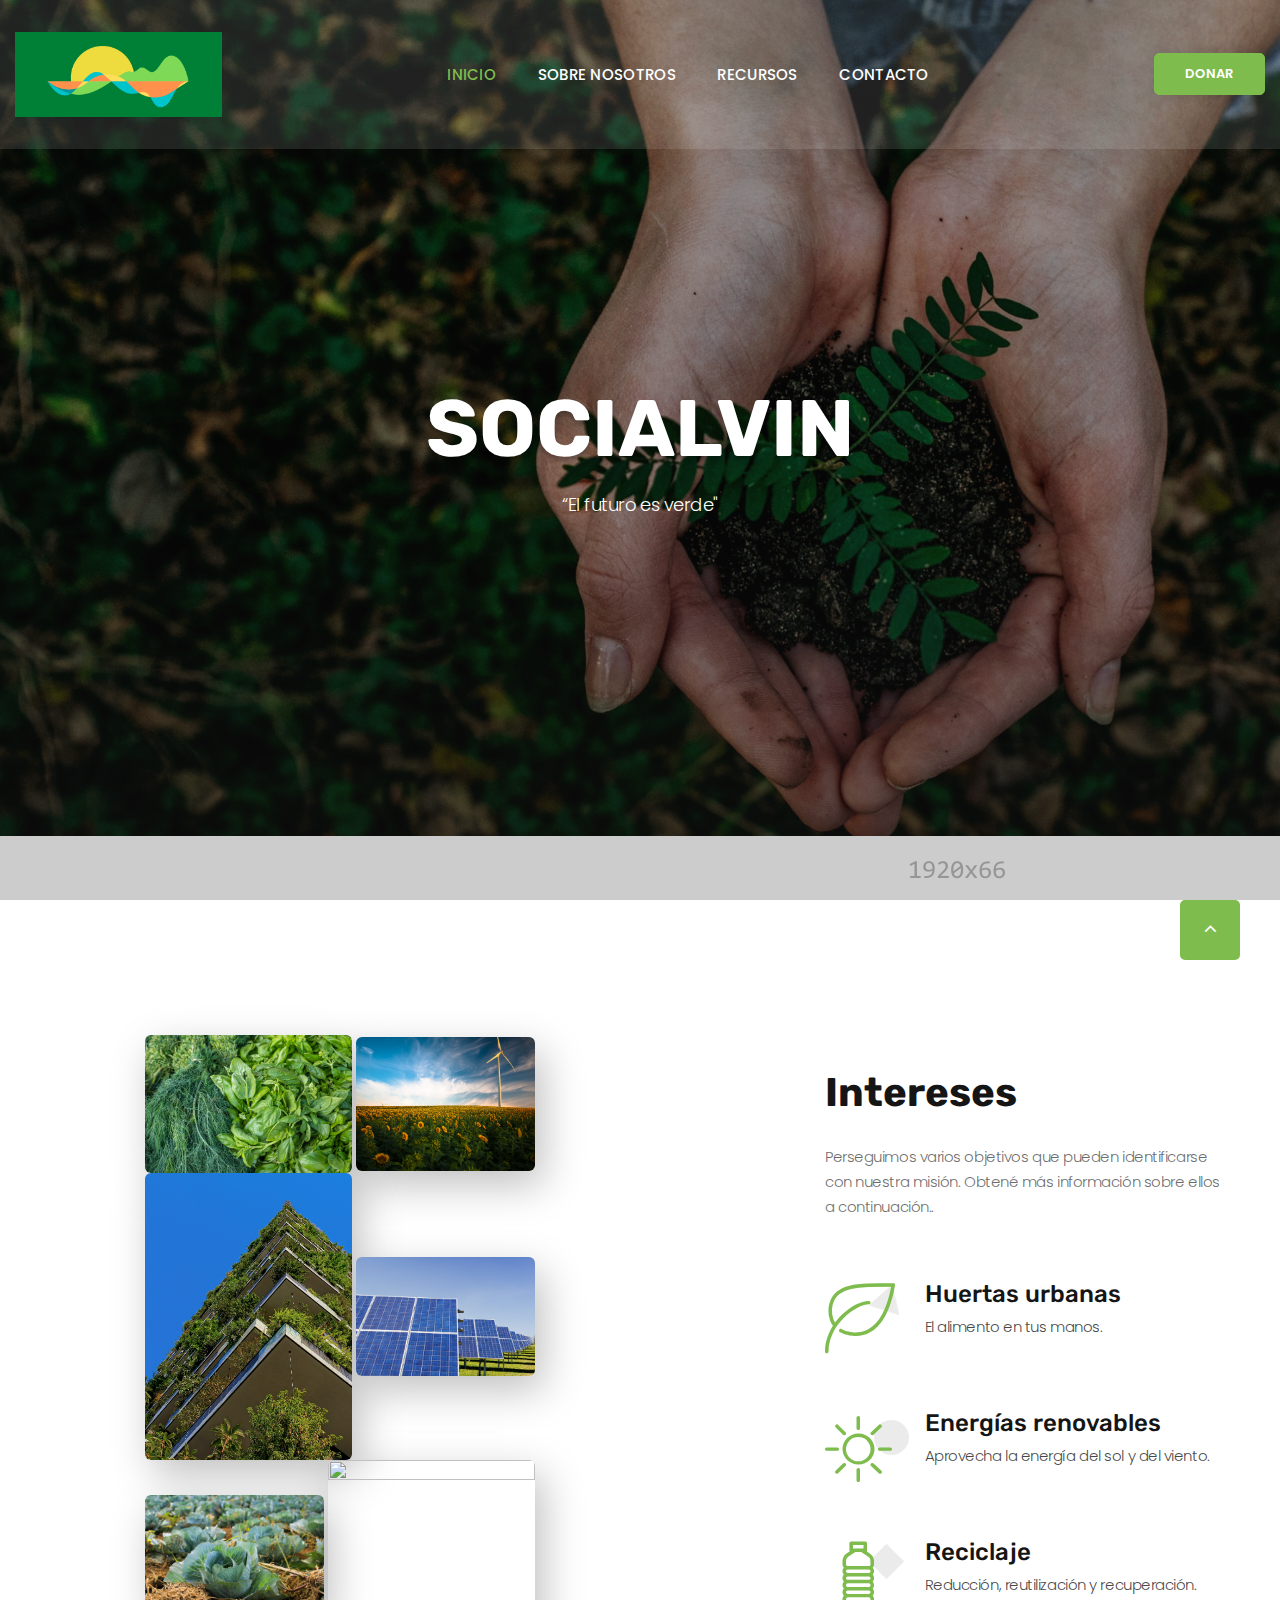
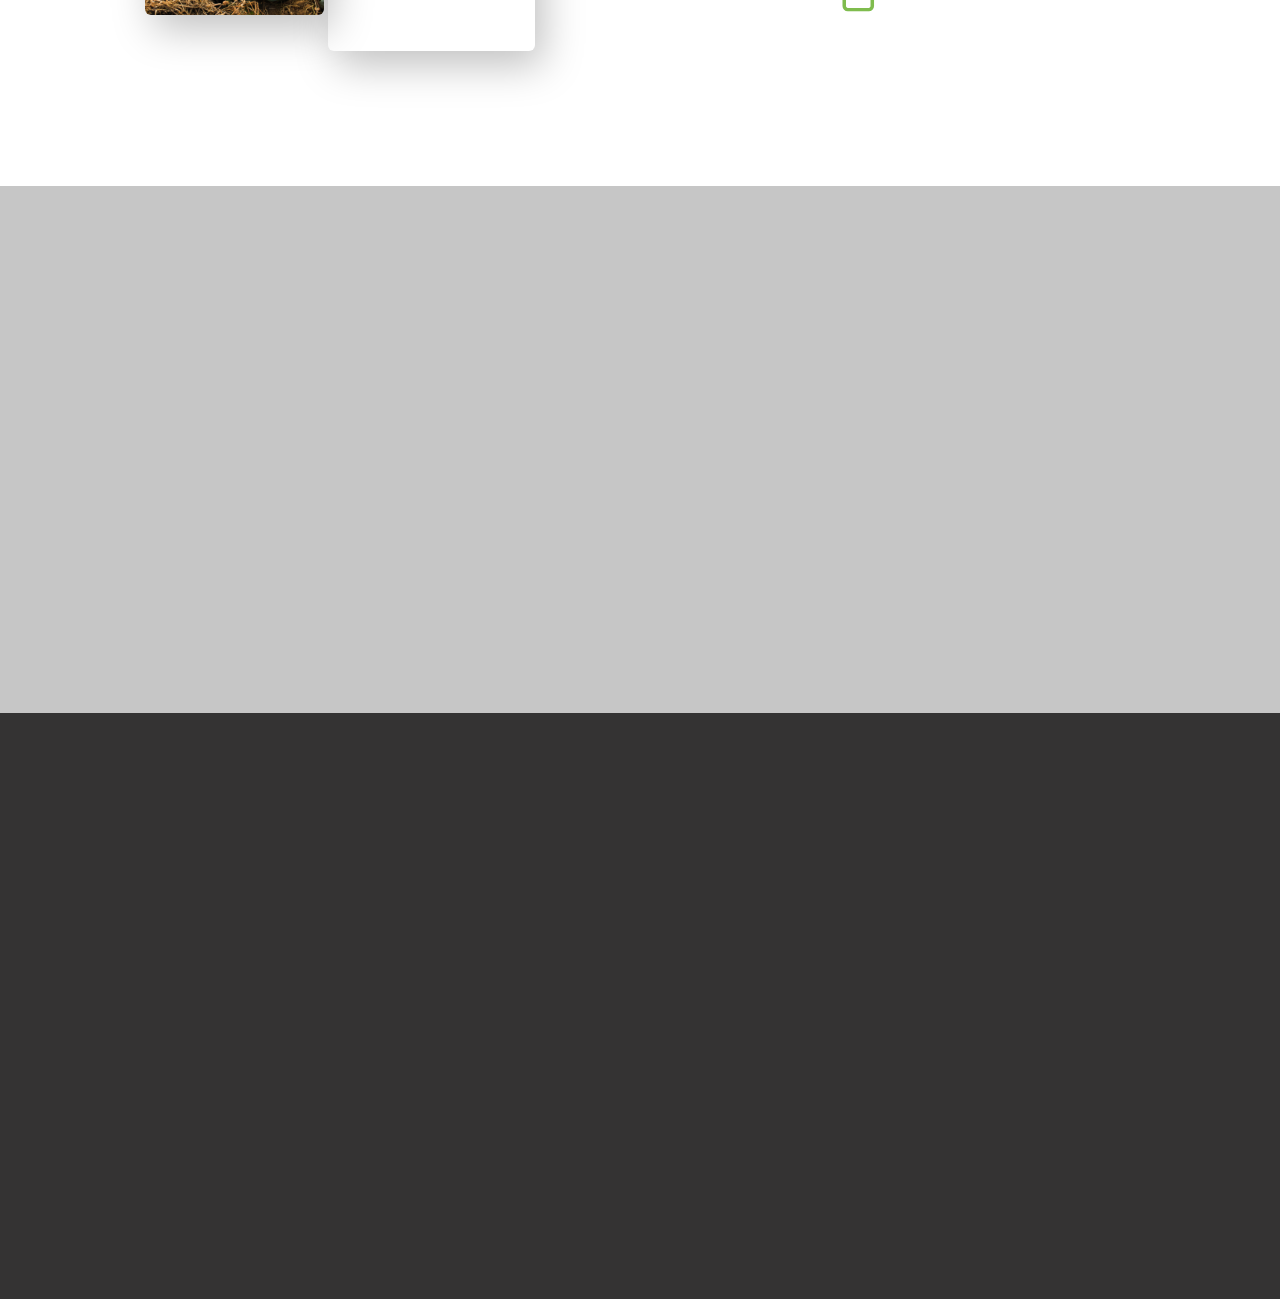
==== index.html @ 31d78246 "Add files via upload" ====
<!DOCTYPE html>
<html class="wide wow-animation" lang="en">
  <head>
    <title>SOCIALVIN</title>
    <meta charset="utf-8">
    <meta name="viewport" content="width=device-width, height=device-height, initial-scale=1.0">
    <meta http-equiv="X-UA-Compatible" content="IE=edge">
    <link rel="icon" href="images/favicon.png" type="image/x-icon">
    <link rel="stylesheet" type="text/css" href="//fonts.googleapis.com/css?family=Poppins:300,300i,400,500,600,700,800,900,900i%7CRoboto:400%7CRubik:100,400,700">
    <link rel="stylesheet" href="css/bootstrap.css">
    <link rel="stylesheet" href="css/fonts.css">
    <link rel="stylesheet" href="css/style.css">
    <style>.ie-panel{display: none;background: #212121;padding: 10px 0;box-shadow: 3px 3px 5px 0 rgba(0,0,0,.3);clear: both;text-align:center;position: relative;z-index: 1;} html.ie-10 .ie-panel, html.lt-ie-10 .ie-panel {display: block;}</style>
  </head>
  <body>
    <div class="ie-panel"><a href="http://windows.microsoft.com/en-US/internet-explorer/"><img src="images/ie8-panel/warning_bar_0000_us.jpg" height="42" width="820" alt="You are using an outdated browser. For a faster, safer browsing experience, upgrade for free today."></a></div>
    <div class="preloader">
      <div class="preloader-body">
        <div class="cssload-container">
          <div class="cssload-speeding-wheel"></div>
        </div>
        <p>Cargando...</p>
      </div>
    </div>
    <div class="page">
      <!--<a class="section section-banner d-none d-xl-flex" href="https://www.templatemonster.com/website-templates/monstroid2.html" style="background-image: url(images/banner/background-04-1920x60.jpg); background-image: -webkit-image-set( url(images/banner/background-04-1920x60.jpg) 1x, url(images/banner/background-04-3840x120.jpg) 2x )" target="_blank"><img src="images/banner/foreground-04-1600x60.png" srcset="images/banner/foreground-04-1600x60.png 1x, images/banner/foreground-04-3200x120.png 2x" alt="" width="1600" height="310"></a>-->
      
       <!-- Page Header-->
      <header class="section page-header">
        <!-- RD Navbar-->
        <div class="rd-navbar-wrap">
          <nav class="rd-navbar rd-navbar-classic" data-layout="rd-navbar-fixed" data-sm-layout="rd-navbar-fixed" data-md-layout="rd-navbar-fixed" data-md-device-layout="rd-navbar-fixed" data-lg-layout="rd-navbar-static" data-lg-device-layout="rd-navbar-static" data-xl-layout="rd-navbar-static" data-xl-device-layout="rd-navbar-static" data-xxl-layout="rd-navbar-static" data-xxl-device-layout="rd-navbar-static" data-lg-stick-up-offset="46px" data-xl-stick-up-offset="46px" data-xxl-stick-up-offset="46px" data-lg-stick-up="true" data-xl-stick-up="true" data-xxl-stick-up="true">
            <div class="rd-navbar-main-outer">
              <div class="rd-navbar-main">
                <!-- RD Navbar Panel-->
                <div class="rd-navbar-panel">
                  <!-- RD Navbar Toggle-->
                  <button class="rd-navbar-toggle" data-rd-navbar-toggle=".rd-navbar-nav-wrap"><span></span></button>
                  <!-- RD Navbar Brand-->
                  <div class="rd-navbar-brand"><a href="index.html"><img class="brand-logo-light" src="images/LOGO.png" alt="" width="207" height="51"/></a></div>
                </div>
                <div class="rd-navbar-main-element">
                  <div class="rd-navbar-nav-wrap">
                    <!-- RD Navbar Nav-->
                    <ul class="rd-navbar-nav">
                      <li class="rd-nav-item active"><a class="rd-nav-link" href="index.html">Inicio</a>
                      </li>
                      <li class="rd-nav-item"><a class="rd-nav-link" href="about-us.html">Sobre Nosotros</a>
                      </li>
                      <li class="rd-nav-item"><a class="rd-nav-link" href="#">Recursos</a>
                      </li>
                      <li class="rd-nav-item"><a class="rd-nav-link" href="contacts.html">Contacto</a>
                      </li>
                    </ul><a class="button button-primary button-sm" href="#">Donar</a>
                  </div>
                </div><a class="button button-primary button-sm" href="#">Donar</a>
              </div>
            </div>
          </nav>
        </div>
      </header>
      <!-- Swiper-->
      <section class="section section-lg section-main-bunner section-main-bunner-filter">
        <div class="main-bunner-img" style="background-image: url(images/noah-buscher-x8ZStukS2PM-unsplash.jpg); background-size: cover;"></div>
        <div class="main-bunner-inner">
          <div class="container">
            <div class="row row-50 justify-content-lg-center align-items-lg-center">
              <div class="col-lg-12">
                <div class="bunner-content-modern text-center">
                  <h1 class="main-bunner-title">SOCIALVIN</h1>
                  <p>“El futuro es verde"</p>
                </div>
              </div>
            </div>
          </div>
        </div>
      </section>
      <section class="section section-xl">
        <div class="container">
          <div class="row row-50 justify-content-lg-between align-items-lg-center">
            <div class="col-lg-6">
              <div class="box-img-animate">
                <div class="box-img-animate-item" data-parallax-scroll="{&quot;y&quot;: 0, &quot;x&quot;: 140,  &quot;smoothness&quot;: 50 }"><img src="images/alexander-schimmeck-8M-gbvD87n8-unsplash.jpg" alt="" width="207" height="191"></div>
                <div class="box-img-animate-item" data-parallax-scroll="{&quot;y&quot;: 150, &quot;x&quot;: 0,  &quot;smoothness&quot;: 50 }"><img src="images/gustavo-quepon-pF_2lrjWiJE-unsplash.jpg" width="179" height="126" alt=""></div>
                <div class="box-img-animate-item" data-parallax-scroll="{&quot;y&quot;:70, &quot;x&quot;: -250,  &quot;smoothness&quot;: 50 }"><img src="images/ricardo-gomez-angel-WsEAiVwGrwo-unsplash.jpg" width="207" height="191" alt=""></div>
                <div class="box-img-animate-item" data-parallax-scroll="{&quot;y&quot;:20, &quot;x&quot;: 20,  &quot;smoothness&quot;: 50 }"><img src="images/zbynek-burival-V4ZYJZJ3W4M-unsplash.jpg" width="179" height="126" alt=""></div>
                <div class="box-img-animate-item" data-parallax-scroll="{&quot;y&quot;:60, &quot;x&quot;: 70,  &quot;smoothness&quot;: 50 }"><img src="images/arnaldo-aldana-HfH5yd70ox8-unsplash.jpg" width="179" height="126" alt=""></div>
                <div class="box-img-animate-item" data-parallax-scroll="{&quot;y&quot;:0, &quot;x&quot;: 140,  &quot;smoothness&quot;: 50 }"><img src="images/nick-fewings-ywVgG0lDbOk-unsplash.jpg" width="207" height="191" alt=""></div>
              </div>
            </div>
            <div class="col-lg-6 col-xl-5">
              <div class="innset-xl-left-70">
                <h3>Intereses</h3>
                <p class="text-opacity-80">Perseguimos varios objetivos que pueden identificarse con nuestra misión. Obtené más información sobre ellos a continuación..</p>
                <div class="row row-50">
                  <div class="col-md-6 col-lg-12">
                    <div class="box-icon-modern">
                      <div class="box-icon-inner decorate-triangle"><span class="icon-xl linearicons-leaf icon-primary"></span></div>
                      <div class="box-icon-caption">
                        <h4><a href="huerta.html" target="_blank">Huertas urbanas</a></h4>
                        <p>El alimento en tus manos.</p>
                      </div>
                    </div>
                  </div>
                  <div class="col-md-6 col-lg-12">
                    <div class="box-icon-modern">
                      <div class="box-icon-inner decorate-circle"><span class="icon-xl linearicons-sun icon-primary"></span></div>
                      <div class="box-icon-caption">
                        <h4><a href="#">Energías renovables</a></h4>
                        <p>Aprovecha la energía del sol y del viento.</p>
                      </div>
                    </div>
                  </div>
                  <div class="col-md-6 col-lg-12">
                    <div class="box-icon-modern">
                      <div class="box-icon-inner decorate-rectangle"><span class="icon-xl linearicons-bottle icon-primary"></span></div>
                      <div class="box-icon-caption">
                        <h4><a href="#">Reciclaje</a></h4>
                        <p>Reducción, reutilización y recuperación.</p>
                      </div>
                    </div>
                  </div>
                </div>
              </div>
            </div>
          </div>
        </div>
      </section>
    
      <section class="parallax-container bg-gray-600" style="background-color: #F48B29;">
        <div class="parallax-content section-xxl text-center">
          <div class="container">
            <div class="row justify-content-md-center">
              <div class="col-md-9 col-lg-8 col-xl-8 wow-outer">
                <div class="innset-xl-right-30 innset-xl-left-30">
                  <div class="wow slideInDown">
                    <h3>Subscribite para estar informado.</h3>
                    <form class="rd-form rd-mailform rd-form-inline" data-form-output="form-output-global" data-form-type="subscribe" method="post" action="bat/rd-mailform.php">
                      <div class="form-wrap">
                        <input class="form-input" id="subscribe-form-email" type="email" name="email" data-constraints="@Email @Required">
                        <label class="form-label" for="subscribe-form-email">Tu E-mail</label>
                      </div>
                      <div class="form-button">
                        <button class="button button-primary button-lg" type="submit">Subscribite</button>
                      </div>
                    </form>
                  </div>
                </div>
              </div>
            </div>
          </div>
        </div>
      </section>
      <!--<a class="section section-banner" href="https://www.templatemonster.com/website-templates/monstroid2.html" style="background-image: url(images/banner/background-03-1920x310.jpg); background-image: -webkit-image-set( url(images/banner/background-03-1920x310.jpg) 1x, url(images/banner/background-03-3840x620.jpg) 2x )" target="_blank"><img src="images/banner/foreground-03-1600x310.png" srcset="images/banner/foreground-03-1600x310.png 1x, images/banner/foreground-03-3200x620.png 2x" alt="" width="1600" height="310"></a>-->
      
      <!-- Page Footer-->
      <footer class="section footer-minimal context-dark">
        <div class="container wow-outer">
          <div class="wow fadeIn">
            <div class="row row-50 row-lg-60">
              <div class="col-12"><a href="index.html"><img src="images/LOGO.png" alt="" width="207" height="51"/></a></div>
              <div class="col-12">
                <ul class="footer-minimal-nav">
                  <li><a href="about-us.html">Sobre Nosotros</a></li>
                  <li><a href="#">Causas</a></li>
                  <li><a href="#">Galeria</a></li>
                  <li><a href="#">Equipo</a></li>
                  <li><a href="contacts.html">Contacto</a></li>
                </ul>
              </div>
              <div class="col-12">
                <ul class="social-list">
                  <li><a class="icon icon-sm icon-circle icon-circle-md icon-bg-white fa-facebook" href="#"></a></li>
                  <li><a class="icon icon-sm icon-circle icon-circle-md icon-bg-white fa-instagram" href="#"></a></li>
                  <li><a class="icon icon-sm icon-circle icon-circle-md icon-bg-white fa-twitter" href="#"></a></li>
                  <li><a class="icon icon-sm icon-circle icon-circle-md icon-bg-white fa-youtube-play" href="#"></a></li>
                  <li><a class="icon icon-sm icon-circle icon-circle-md icon-bg-white fa-pinterest-p" href="#"></a></li>
                </ul>
              </div>
            </div>
            <p class="rights"><span>&copy;&nbsp;</span><span class="copyright-year"></span><span>&nbsp;</span><span>SOCIALVIN</span><span>.&nbsp;</span><span>Todos los Derechos Reservados.</span></p>
          </div>
        </div>
      </footer>
    </div>
    <div class="snackbars" id="form-output-global"></div>
    <script src="js/core.min.js"></script>
    <script src="js/script.js"></script>
    <!-- coded by ragnar-->
  </body>
</html>
---- css/fonts.css ----
/*
* Fonts
*//*
* Font Awesome Icons 4.7.0
*/@font-face {	font-family: 'FontAwesome';	src: url("../fonts/fontawesome-webfont.eot?v=4.7.0");	src: url("../fonts/fontawesome-webfont.eot?#iefix&v=4.7.0") format("embedded-opentype"), url("../fonts/fontawesome-webfont.woff2?v=4.7.0") format("woff2"), url("../fonts/fontawesome-webfont.woff?v=4.7.0") format("woff"), url("../fonts/fontawesome-webfont.ttf?v=4.7.0") format("truetype"), url("../fonts/fontawesome-webfont.svg?v=4.7.0#fontawesomeregular") format("svg");	font-weight: normal;	font-style: normal;}.fa {	display: inline-block;	font-family: 'FontAwesome';	font-size: inherit;	text-rendering: auto;	-webkit-font-smoothing: antialiased;	-moz-osx-font-smoothing: grayscale;}[class*='fa-']:before {	font-weight: 400;	font-family: 'FontAwesome';}/* makes the font 33% larger relative to the icon container */.fa-lg {	font-size: 1.33333333em;	line-height: 0.75em;	vertical-align: -15%;}.fa-2x {	font-size: 2em;}.fa-3x {	font-size: 3em;}.fa-4x {	font-size: 4em;}.fa-5x {	font-size: 5em;}.fa-fw {	width: 1.28571429em;	text-align: center;}.fa-ul {	padding-left: 0;	margin-left: 2.14285714em;	list-style-type: none;}.fa-ul > li {	position: relative;}.fa-li {	position: absolute;	left: -2.14285714em;	width: 2.14285714em;	top: 0.14285714em;	text-align: center;}.fa-li.fa-lg {	left: -1.85714286em;}.fa-border {	padding: .2em .25em .15em;	border: solid 0.08em #eeeeee;	border-radius: .1em;}.fa-pull-left {	float: left;}.fa-pull-right {	float: right;}.fa.fa-pull-left {	margin-right: .3em;}.fa.fa-pull-right {	margin-left: .3em;}/* Deprecated as of 4.4.0 */.pull-right {	float: right;}.pull-left {	float: left;}.fa.pull-left {	margin-right: .3em;}.fa.pull-right {	margin-left: .3em;}.fa-spin {	-webkit-animation: fa-spin 2s infinite linear;	animation: fa-spin 2s infinite linear;}.fa-pulse {	-webkit-animation: fa-spin 1s infinite steps(8);	animation: fa-spin 1s infinite steps(8);}@-webkit-keyframes fa-spin {	0% {		-webkit-transform: rotate(0deg);		transform: rotate(0deg);	}	100% {		-webkit-transform: rotate(359deg);		transform: rotate(359deg);	}}@keyframes fa-spin {	0% {		-webkit-transform: rotate(0deg);		transform: rotate(0deg);	}	100% {		-webkit-transform: rotate(359deg);		transform: rotate(359deg);	}}.fa-rotate-90 {	-ms-filter: "progid:DXImageTransform.Microsoft.BasicImage(rotation=1)";	-webkit-transform: rotate(90deg);	-ms-transform: rotate(90deg);	transform: rotate(90deg);}.fa-rotate-180 {	-ms-filter: "progid:DXImageTransform.Microsoft.BasicImage(rotation=2)";	-webkit-transform: rotate(180deg);	-ms-transform: rotate(180deg);	transform: rotate(180deg);}.fa-rotate-270 {	-ms-filter: "progid:DXImageTransform.Microsoft.BasicImage(rotation=3)";	-webkit-transform: rotate(270deg);	-ms-transform: rotate(270deg);	transform: rotate(270deg);}.fa-flip-horizontal {	-ms-filter: "progid:DXImageTransform.Microsoft.BasicImage(rotation=0, mirror=1)";	-webkit-transform: scale(-1, 1);	-ms-transform: scale(-1, 1);	transform: scale(-1, 1);}.fa-flip-vertical {	-ms-filter: "progid:DXImageTransform.Microsoft.BasicImage(rotation=2, mirror=1)";	-webkit-transform: scale(1, -1);	-ms-transform: scale(1, -1);	transform: scale(1, -1);}:root .fa-rotate-90,:root .fa-rotate-180,:root .fa-rotate-270,:root .fa-flip-horizontal,:root .fa-flip-vertical {	filter: none;}.fa-stack {	position: relative;	display: inline-block;	width: 2em;	height: 2em;	line-height: 2em;	vertical-align: middle;}.fa-stack-1x,.fa-stack-2x {	position: absolute;	left: 0;	width: 100%;	text-align: center;}.fa-stack-1x {	line-height: inherit;}.fa-stack-2x {	font-size: 2em;}.fa-inverse {	color: #ffffff;}/* Font Awesome uses the Unicode Private Use Area (PUA) to ensure screen
   readers do not read off random characters that represent icons */.fa-glass:before {	content: "\f000";}.fa-music:before {	content: "\f001";}.fa-search:before {	content: "\f002";}.fa-envelope-o:before {	content: "\f003";}.fa-heart:before {	content: "\f004";}.fa-star:before {	content: "\f005";}.fa-star-o:before {	content: "\f006";}.fa-user:before {	content: "\f007";}.fa-film:before {	content: "\f008";}.fa-th-large:before {	content: "\f009";}.fa-th:before {	content: "\f00a";}.fa-th-list:before {	content: "\f00b";}.fa-check:before {	content: "\f00c";}.fa-remove:before,.fa-close:before,.fa-times:before {	content: "\f00d";}.fa-search-plus:before {	content: "\f00e";}.fa-search-minus:before {	content: "\f010";}.fa-power-off:before {	content: "\f011";}.fa-signal:before {	content: "\f012";}.fa-gear:before,.fa-cog:before {	content: "\f013";}.fa-trash-o:before {	content: "\f014";}.fa-home:before {	content: "\f015";}.fa-file-o:before {	content: "\f016";}.fa-clock-o:before {	content: "\f017";}.fa-road:before {	content: "\f018";}.fa-download:before {	content: "\f019";}.fa-arrow-circle-o-down:before {	content: "\f01a";}.fa-arrow-circle-o-up:before {	content: "\f01b";}.fa-inbox:before {	content: "\f01c";}.fa-play-circle-o:before {	content: "\f01d";}.fa-rotate-right:before,.fa-repeat:before {	content: "\f01e";}.fa-refresh:before {	content: "\f021";}.fa-list-alt:before {	content: "\f022";}.fa-lock:before {	content: "\f023";}.fa-flag:before {	content: "\f024";}.fa-headphones:before {	content: "\f025";}.fa-volume-off:before {	content: "\f026";}.fa-volume-down:before {	content: "\f027";}.fa-volume-up:before {	content: "\f028";}.fa-qrcode:before {	content: "\f029";}.fa-barcode:before {	content: "\f02a";}.fa-tag:before {	content: "\f02b";}.fa-tags:before {	content: "\f02c";}.fa-book:before {	content: "\f02d";}.fa-bookmark:before {	content: "\f02e";}.fa-print:before {	content: "\f02f";}.fa-camera:before {	content: "\f030";}.fa-font:before {	content: "\f031";}.fa-bold:before {	content: "\f032";}.fa-italic:before {	content: "\f033";}.fa-text-height:before {	content: "\f034";}.fa-text-width:before {	content: "\f035";}.fa-align-left:before {	content: "\f036";}.fa-align-center:before {	content: "\f037";}.fa-align-right:before {	content: "\f038";}.fa-align-justify:before {	content: "\f039";}.fa-list:before {	content: "\f03a";}.fa-dedent:before,.fa-outdent:before {	content: "\f03b";}.fa-indent:before {	content: "\f03c";}.fa-video-camera:before {	content: "\f03d";}.fa-photo:before,.fa-image:before,.fa-picture-o:before {	content: "\f03e";}.fa-pencil:before {	content: "\f040";}.fa-map-marker:before {	content: "\f041";}.fa-adjust:before {	content: "\f042";}.fa-tint:before {	content: "\f043";}.fa-edit:before,.fa-pencil-square-o:before {	content: "\f044";}.fa-share-square-o:before {	content: "\f045";}.fa-check-square-o:before {	content: "\f046";}.fa-arrows:before {	content: "\f047";}.fa-step-backward:before {	content: "\f048";}.fa-fast-backward:before {	content: "\f049";}.fa-backward:before {	content: "\f04a";}.fa-play:before {	content: "\f04b";}.fa-pause:before {	content: "\f04c";}.fa-stop:before {	content: "\f04d";}.fa-forward:before {	content: "\f04e";}.fa-fast-forward:before {	content: "\f050";}.fa-step-forward:before {	content: "\f051";}.fa-eject:before {	content: "\f052";}.fa-chevron-left:before {	content: "\f053";}.fa-chevron-right:before {	content: "\f054";}.fa-plus-circle:before {	content: "\f055";}.fa-minus-circle:before {	content: "\f056";}.fa-times-circle:before {	content: "\f057";}.fa-check-circle:before {	content: "\f058";}.fa-question-circle:before {	content: "\f059";}.fa-info-circle:before {	content: "\f05a";}.fa-crosshairs:before {	content: "\f05b";}.fa-times-circle-o:before {	content: "\f05c";}.fa-check-circle-o:before {	content: "\f05d";}.fa-ban:before {	content: "\f05e";}.fa-arrow-left:before {	content: "\f060";}.fa-arrow-right:before {	content: "\f061";}.fa-arrow-up:before {	content: "\f062";}.fa-arrow-down:before {	content: "\f063";}.fa-mail-forward:before,.fa-share:before {	content: "\f064";}.fa-expand:before {	content: "\f065";}.fa-compress:before {	content: "\f066";}.fa-plus:before {	content: "\f067";}.fa-minus:before {	content: "\f068";}.fa-asterisk:before {	content: "\f069";}.fa-exclamation-circle:before {	content: "\f06a";}.fa-gift:before {	content: "\f06b";}.fa-leaf:before {	content: "\f06c";}.fa-fire:before {	content: "\f06d";}.fa-eye:before {	content: "\f06e";}.fa-eye-slash:before {	content: "\f070";}.fa-warning:before,.fa-exclamation-triangle:before {	content: "\f071";}.fa-plane:before {	content: "\f072";}.fa-calendar:before {	content: "\f073";}.fa-random:before {	content: "\f074";}.fa-comment:before {	content: "\f075";}.fa-magnet:before {	content: "\f076";}.fa-chevron-up:before {	content: "\f077";}.fa-chevron-down:before {	content: "\f078";}.fa-retweet:before {	content: "\f079";}.fa-shopping-cart:before {	content: "\f07a";}.fa-folder:before {	content: "\f07b";}.fa-folder-open:before {	content: "\f07c";}.fa-arrows-v:before {	content: "\f07d";}.fa-arrows-h:before {	content: "\f07e";}.fa-bar-chart-o:before,.fa-bar-chart:before {	content: "\f080";}.fa-twitter-square:before {	content: "\f081";}.fa-facebook-square:before {	content: "\f082";}.fa-camera-retro:before {	content: "\f083";}.fa-key:before {	content: "\f084";}.fa-gears:before,.fa-cogs:before {	content: "\f085";}.fa-comments:before {	content: "\f086";}.fa-thumbs-o-up:before {	content: "\f087";}.fa-thumbs-o-down:before {	content: "\f088";}.fa-star-half:before {	content: "\f089";}.fa-heart-o:before {	content: "\f08a";}.fa-sign-out:before {	content: "\f08b";}.fa-linkedin-square:before {	content: "\f08c";}.fa-thumb-tack:before {	content: "\f08d";}.fa-external-link:before {	content: "\f08e";}.fa-sign-in:before {	content: "\f090";}.fa-trophy:before {	content: "\f091";}.fa-github-square:before {	content: "\f092";}.fa-upload:before {	content: "\f093";}.fa-lemon-o:before {	content: "\f094";}.fa-phone:before {	content: "\f095";}.fa-square-o:before {	content: "\f096";}.fa-bookmark-o:before {	content: "\f097";}.fa-phone-square:before {	content: "\f098";}.fa-twitter:before {	content: "\f099";}.fa-facebook-f:before,.fa-facebook:before {	content: "\f09a";}.fa-github:before {	content: "\f09b";}.fa-unlock:before {	content: "\f09c";}.fa-credit-card:before {	content: "\f09d";}.fa-feed:before,.fa-rss:before {	content: "\f09e";}.fa-hdd-o:before {	content: "\f0a0";}.fa-bullhorn:before {	content: "\f0a1";}.fa-bell:before {	content: "\f0f3";}.fa-certificate:before {	content: "\f0a3";}.fa-hand-o-right:before {	content: "\f0a4";}.fa-hand-o-left:before {	content: "\f0a5";}.fa-hand-o-up:before {	content: "\f0a6";}.fa-hand-o-down:before {	content: "\f0a7";}.fa-arrow-circle-left:before {	content: "\f0a8";}.fa-arrow-circle-right:before {	content: "\f0a9";}.fa-arrow-circle-up:before {	content: "\f0aa";}.fa-arrow-circle-down:before {	content: "\f0ab";}.fa-globe:before {	content: "\f0ac";}.fa-wrench:before {	content: "\f0ad";}.fa-tasks:before {	content: "\f0ae";}.fa-filter:before {	content: "\f0b0";}.fa-briefcase:before {	content: "\f0b1";}.fa-arrows-alt:before {	content: "\f0b2";}.fa-group:before,.fa-users:before {	content: "\f0c0";}.fa-chain:before,.fa-link:before {	content: "\f0c1";}.fa-cloud:before {	content: "\f0c2";}.fa-flask:before {	content: "\f0c3";}.fa-cut:before,.fa-scissors:before {	content: "\f0c4";}.fa-copy:before,.fa-files-o:before {	content: "\f0c5";}.fa-paperclip:before {	content: "\f0c6";}.fa-save:before,.fa-floppy-o:before {	content: "\f0c7";}.fa-square:before {	content: "\f0c8";}.fa-navicon:before,.fa-reorder:before,.fa-bars:before {	content: "\f0c9";}.fa-list-ul:before {	content: "\f0ca";}.fa-list-ol:before {	content: "\f0cb";}.fa-strikethrough:before {	content: "\f0cc";}.fa-underline:before {	content: "\f0cd";}.fa-table:before {	content: "\f0ce";}.fa-magic:before {	content: "\f0d0";}.fa-truck:before {	content: "\f0d1";}.fa-pinterest:before {	content: "\f0d2";}.fa-pinterest-square:before {	content: "\f0d3";}.fa-google-plus-square:before {	content: "\f0d4";}.fa-google-plus:before {	content: "\f0d5";}.fa-money:before {	content: "\f0d6";}.fa-caret-down:before {	content: "\f0d7";}.fa-caret-up:before {	content: "\f0d8";}.fa-caret-left:before {	content: "\f0d9";}.fa-caret-right:before {	content: "\f0da";}.fa-columns:before {	content: "\f0db";}.fa-unsorted:before,.fa-sort:before {	content: "\f0dc";}.fa-sort-down:before,.fa-sort-desc:before {	content: "\f0dd";}.fa-sort-up:before,.fa-sort-asc:before {	content: "\f0de";}.fa-envelope:before {	content: "\f0e0";}.fa-linkedin:before {	content: "\f0e1";}.fa-rotate-left:before,.fa-undo:before {	content: "\f0e2";}.fa-legal:before,.fa-gavel:before {	content: "\f0e3";}.fa-dashboard:before,.fa-tachometer:before {	content: "\f0e4";}.fa-comment-o:before {	content: "\f0e5";}.fa-comments-o:before {	content: "\f0e6";}.fa-flash:before,.fa-bolt:before {	content: "\f0e7";}.fa-sitemap:before {	content: "\f0e8";}.fa-umbrella:before {	content: "\f0e9";}.fa-paste:before,.fa-clipboard:before {	content: "\f0ea";}.fa-lightbulb-o:before {	content: "\f0eb";}.fa-exchange:before {	content: "\f0ec";}.fa-cloud-download:before {	content: "\f0ed";}.fa-cloud-upload:before {	content: "\f0ee";}.fa-user-md:before {	content: "\f0f0";}.fa-stethoscope:before {	content: "\f0f1";}.fa-suitcase:before {	content: "\f0f2";}.fa-bell-o:before {	content: "\f0a2";}.fa-coffee:before {	content: "\f0f4";}.fa-cutlery:before {	content: "\f0f5";}.fa-file-text-o:before {	content: "\f0f6";}.fa-building-o:before {	content: "\f0f7";}.fa-hospital-o:before {	content: "\f0f8";}.fa-ambulance:before {	content: "\f0f9";}.fa-medkit:before {	content: "\f0fa";}.fa-fighter-jet:before {	content: "\f0fb";}.fa-beer:before {	content: "\f0fc";}.fa-h-square:before {	content: "\f0fd";}.fa-plus-square:before {	content: "\f0fe";}.fa-angle-double-left:before {	content: "\f100";}.fa-angle-double-right:before {	content: "\f101";}.fa-angle-double-up:before {	content: "\f102";}.fa-angle-double-down:before {	content: "\f103";}.fa-angle-left:before {	content: "\f104";}.fa-angle-right:before {	content: "\f105";}.fa-angle-up:before {	content: "\f106";}.fa-angle-down:before {	content: "\f107";}.fa-desktop:before {	content: "\f108";}.fa-laptop:before {	content: "\f109";}.fa-tablet:before {	content: "\f10a";}.fa-mobile-phone:before,.fa-mobile:before {	content: "\f10b";}.fa-circle-o:before {	content: "\f10c";}.fa-quote-left:before {	content: "\f10d";}.fa-quote-right:before {	content: "\f10e";}.fa-spinner:before {	content: "\f110";}.fa-circle:before {	content: "\f111";}.fa-mail-reply:before,.fa-reply:before {	content: "\f112";}.fa-github-alt:before {	content: "\f113";}.fa-folder-o:before {	content: "\f114";}.fa-folder-open-o:before {	content: "\f115";}.fa-smile-o:before {	content: "\f118";}.fa-frown-o:before {	content: "\f119";}.fa-meh-o:before {	content: "\f11a";}.fa-gamepad:before {	content: "\f11b";}.fa-keyboard-o:before {	content: "\f11c";}.fa-flag-o:before {	content: "\f11d";}.fa-flag-checkered:before {	content: "\f11e";}.fa-terminal:before {	content: "\f120";}.fa-code:before {	content: "\f121";}.fa-mail-reply-all:before,.fa-reply-all:before {	content: "\f122";}.fa-star-half-empty:before,.fa-star-half-full:before,.fa-star-half-o:before {	content: "\f123";}.fa-location-arrow:before {	content: "\f124";}.fa-crop:before {	content: "\f125";}.fa-code-fork:before {	content: "\f126";}.fa-unlink:before,.fa-chain-broken:before {	content: "\f127";}.fa-question:before {	content: "\f128";}.fa-info:before {	content: "\f129";}.fa-exclamation:before {	content: "\f12a";}.fa-superscript:before {	content: "\f12b";}.fa-subscript:before {	content: "\f12c";}.fa-eraser:before {	content: "\f12d";}.fa-puzzle-piece:before {	content: "\f12e";}.fa-microphone:before {	content: "\f130";}.fa-microphone-slash:before {	content: "\f131";}.fa-shield:before {	content: "\f132";}.fa-calendar-o:before {	content: "\f133";}.fa-fire-extinguisher:before {	content: "\f134";}.fa-rocket:before {	content: "\f135";}.fa-maxcdn:before {	content: "\f136";}.fa-chevron-circle-left:before {	content: "\f137";}.fa-chevron-circle-right:before {	content: "\f138";}.fa-chevron-circle-up:before {	content: "\f139";}.fa-chevron-circle-down:before {	content: "\f13a";}.fa-html5:before {	content: "\f13b";}.fa-css3:before {	content: "\f13c";}.fa-anchor:before {	content: "\f13d";}.fa-unlock-alt:before {	content: "\f13e";}.fa-bullseye:before {	content: "\f140";}.fa-ellipsis-h:before {	content: "\f141";}.fa-ellipsis-v:before {	content: "\f142";}.fa-rss-square:before {	content: "\f143";}.fa-play-circle:before {	content: "\f144";}.fa-ticket:before {	content: "\f145";}.fa-minus-square:before {	content: "\f146";}.fa-minus-square-o:before {	content: "\f147";}.fa-level-up:before {	content: "\f148";}.fa-level-down:before {	content: "\f149";}.fa-check-square:before {	content: "\f14a";}.fa-pencil-square:before {	content: "\f14b";}.fa-external-link-square:before {	content: "\f14c";}.fa-share-square:before {	content: "\f14d";}.fa-compass:before {	content: "\f14e";}.fa-toggle-down:before,.fa-caret-square-o-down:before {	content: "\f150";}.fa-toggle-up:before,.fa-caret-square-o-up:before {	content: "\f151";}.fa-toggle-right:before,.fa-caret-square-o-right:before {	content: "\f152";}.fa-euro:before,.fa-eur:before {	content: "\f153";}.fa-gbp:before {	content: "\f154";}.fa-dollar:before,.fa-usd:before {	content: "\f155";}.fa-rupee:before,.fa-inr:before {	content: "\f156";}.fa-cny:before,.fa-rmb:before,.fa-yen:before,.fa-jpy:before {	content: "\f157";}.fa-ruble:before,.fa-rouble:before,.fa-rub:before {	content: "\f158";}.fa-won:before,.fa-krw:before {	content: "\f159";}.fa-bitcoin:before,.fa-btc:before {	content: "\f15a";}.fa-file:before {	content: "\f15b";}.fa-file-text:before {	content: "\f15c";}.fa-sort-alpha-asc:before {	content: "\f15d";}.fa-sort-alpha-desc:before {	content: "\f15e";}.fa-sort-amount-asc:before {	content: "\f160";}.fa-sort-amount-desc:before {	content: "\f161";}.fa-sort-numeric-asc:before {	content: "\f162";}.fa-sort-numeric-desc:before {	content: "\f163";}.fa-thumbs-up:before {	content: "\f164";}.fa-thumbs-down:before {	content: "\f165";}.fa-youtube-square:before {	content: "\f166";}.fa-youtube:before {	content: "\f167";}.fa-xing:before {	content: "\f168";}.fa-xing-square:before {	content: "\f169";}.fa-youtube-play:before {	content: "\f16a";}.fa-dropbox:before {	content: "\f16b";}.fa-stack-overflow:before {	content: "\f16c";}.fa-instagram:before {	content: "\f16d";}.fa-flickr:before {	content: "\f16e";}.fa-adn:before {	content: "\f170";}.fa-bitbucket:before {	content: "\f171";}.fa-bitbucket-square:before {	content: "\f172";}.fa-tumblr:before {	content: "\f173";}.fa-tumblr-square:before {	content: "\f174";}.fa-long-arrow-down:before {	content: "\f175";}.fa-long-arrow-up:before {	content: "\f176";}.fa-long-arrow-left:before {	content: "\f177";}.fa-long-arrow-right:before {	content: "\f178";}.fa-apple:before {	content: "\f179";}.fa-windows:before {	content: "\f17a";}.fa-android:before {	content: "\f17b";}.fa-linux:before {	content: "\f17c";}.fa-dribbble:before {	content: "\f17d";}.fa-skype:before {	content: "\f17e";}.fa-foursquare:before {	content: "\f180";}.fa-trello:before {	content: "\f181";}.fa-female:before {	content: "\f182";}.fa-male:before {	content: "\f183";}.fa-gittip:before,.fa-gratipay:before {	content: "\f184";}.fa-sun-o:before {	content: "\f185";}.fa-moon-o:before {	content: "\f186";}.fa-archive:before {	content: "\f187";}.fa-bug:before {	content: "\f188";}.fa-vk:before {	content: "\f189";}.fa-weibo:before {	content: "\f18a";}.fa-renren:before {	content: "\f18b";}.fa-pagelines:before {	content: "\f18c";}.fa-stack-exchange:before {	content: "\f18d";}.fa-arrow-circle-o-right:before {	content: "\f18e";}.fa-arrow-circle-o-left:before {	content: "\f190";}.fa-toggle-left:before,.fa-caret-square-o-left:before {	content: "\f191";}.fa-dot-circle-o:before {	content: "\f192";}.fa-wheelchair:before {	content: "\f193";}.fa-vimeo-square:before {	content: "\f194";}.fa-turkish-lira:before,.fa-try:before {	content: "\f195";}.fa-plus-square-o:before {	content: "\f196";}.fa-space-shuttle:before {	content: "\f197";}.fa-slack:before {	content: "\f198";}.fa-envelope-square:before {	content: "\f199";}.fa-wordpress:before {	content: "\f19a";}.fa-openid:before {	content: "\f19b";}.fa-institution:before,.fa-bank:before,.fa-university:before {	content: "\f19c";}.fa-mortar-board:before,.fa-graduation-cap:before {	content: "\f19d";}.fa-yahoo:before {	content: "\f19e";}.fa-google:before {	content: "\f1a0";}.fa-reddit:before {	content: "\f1a1";}.fa-reddit-square:before {	content: "\f1a2";}.fa-stumbleupon-circle:before {	content: "\f1a3";}.fa-stumbleupon:before {	content: "\f1a4";}.fa-delicious:before {	content: "\f1a5";}.fa-digg:before {	content: "\f1a6";}.fa-pied-piper-pp:before {	content: "\f1a7";}.fa-pied-piper-alt:before {	content: "\f1a8";}.fa-drupal:before {	content: "\f1a9";}.fa-joomla:before {	content: "\f1aa";}.fa-language:before {	content: "\f1ab";}.fa-fax:before {	content: "\f1ac";}.fa-building:before {	content: "\f1ad";}.fa-child:before {	content: "\f1ae";}.fa-paw:before {	content: "\f1b0";}.fa-spoon:before {	content: "\f1b1";}.fa-cube:before {	content: "\f1b2";}.fa-cubes:before {	content: "\f1b3";}.fa-behance:before {	content: "\f1b4";}.fa-behance-square:before {	content: "\f1b5";}.fa-steam:before {	content: "\f1b6";}.fa-steam-square:before {	content: "\f1b7";}.fa-recycle:before {	content: "\f1b8";}.fa-automobile:before,.fa-car:before {	content: "\f1b9";}.fa-cab:before,.fa-taxi:before {	content: "\f1ba";}.fa-tree:before {	content: "\f1bb";}.fa-spotify:before {	content: "\f1bc";}.fa-deviantart:before {	content: "\f1bd";}.fa-soundcloud:before {	content: "\f1be";}.fa-database:before {	content: "\f1c0";}.fa-file-pdf-o:before {	content: "\f1c1";}.fa-file-word-o:before {	content: "\f1c2";}.fa-file-excel-o:before {	content: "\f1c3";}.fa-file-powerpoint-o:before {	content: "\f1c4";}.fa-file-photo-o:before,.fa-file-picture-o:before,.fa-file-image-o:before {	content: "\f1c5";}.fa-file-zip-o:before,.fa-file-archive-o:before {	content: "\f1c6";}.fa-file-sound-o:before,.fa-file-audio-o:before {	content: "\f1c7";}.fa-file-movie-o:before,.fa-file-video-o:before {	content: "\f1c8";}.fa-file-code-o:before {	content: "\f1c9";}.fa-vine:before {	content: "\f1ca";}.fa-codepen:before {	content: "\f1cb";}.fa-jsfiddle:before {	content: "\f1cc";}.fa-life-bouy:before,.fa-life-buoy:before,.fa-life-saver:before,.fa-support:before,.fa-life-ring:before {	content: "\f1cd";}.fa-circle-o-notch:before {	content: "\f1ce";}.fa-ra:before,.fa-resistance:before,.fa-rebel:before {	content: "\f1d0";}.fa-ge:before,.fa-empire:before {	content: "\f1d1";}.fa-git-square:before {	content: "\f1d2";}.fa-git:before {	content: "\f1d3";}.fa-y-combinator-square:before,.fa-yc-square:before,.fa-hacker-news:before {	content: "\f1d4";}.fa-tencent-weibo:before {	content: "\f1d5";}.fa-qq:before {	content: "\f1d6";}.fa-wechat:before,.fa-weixin:before {	content: "\f1d7";}.fa-send:before,.fa-paper-plane:before {	content: "\f1d8";}.fa-send-o:before,.fa-paper-plane-o:before {	content: "\f1d9";}.fa-history:before {	content: "\f1da";}.fa-circle-thin:before {	content: "\f1db";}.fa-header:before {	content: "\f1dc";}.fa-paragraph:before {	content: "\f1dd";}.fa-sliders:before {	content: "\f1de";}.fa-share-alt:before {	content: "\f1e0";}.fa-share-alt-square:before {	content: "\f1e1";}.fa-bomb:before {	content: "\f1e2";}.fa-soccer-ball-o:before,.fa-futbol-o:before {	content: "\f1e3";}.fa-tty:before {	content: "\f1e4";}.fa-binoculars:before {	content: "\f1e5";}.fa-plug:before {	content: "\f1e6";}.fa-slideshare:before {	content: "\f1e7";}.fa-twitch:before {	content: "\f1e8";}.fa-yelp:before {	content: "\f1e9";}.fa-newspaper-o:before {	content: "\f1ea";}.fa-wifi:before {	content: "\f1eb";}.fa-calculator:before {	content: "\f1ec";}.fa-paypal:before {	content: "\f1ed";}.fa-google-wallet:before {	content: "\f1ee";}.fa-cc-visa:before {	content: "\f1f0";}.fa-cc-mastercard:before {	content: "\f1f1";}.fa-cc-discover:before {	content: "\f1f2";}.fa-cc-amex:before {	content: "\f1f3";}.fa-cc-paypal:before {	content: "\f1f4";}.fa-cc-stripe:before {	content: "\f1f5";}.fa-bell-slash:before {	content: "\f1f6";}.fa-bell-slash-o:before {	content: "\f1f7";}.fa-trash:before {	content: "\f1f8";}.fa-copyright:before {	content: "\f1f9";}.fa-at:before {	content: "\f1fa";}.fa-eyedropper:before {	content: "\f1fb";}.fa-paint-brush:before {	content: "\f1fc";}.fa-birthday-cake:before {	content: "\f1fd";}.fa-area-chart:before {	content: "\f1fe";}.fa-pie-chart:before {	content: "\f200";}.fa-line-chart:before {	content: "\f201";}.fa-lastfm:before {	content: "\f202";}.fa-lastfm-square:before {	content: "\f203";}.fa-toggle-off:before {	content: "\f204";}.fa-toggle-on:before {	content: "\f205";}.fa-bicycle:before {	content: "\f206";}.fa-bus:before {	content: "\f207";}.fa-ioxhost:before {	content: "\f208";}.fa-angellist:before {	content: "\f209";}.fa-cc:before {	content: "\f20a";}.fa-shekel:before,.fa-sheqel:before,.fa-ils:before {	content: "\f20b";}.fa-meanpath:before {	content: "\f20c";}.fa-buysellads:before {	content: "\f20d";}.fa-connectdevelop:before {	content: "\f20e";}.fa-dashcube:before {	content: "\f210";}.fa-forumbee:before {	content: "\f211";}.fa-leanpub:before {	content: "\f212";}.fa-sellsy:before {	content: "\f213";}.fa-shirtsinbulk:before {	content: "\f214";}.fa-simplybuilt:before {	content: "\f215";}.fa-skyatlas:before {	content: "\f216";}.fa-cart-plus:before {	content: "\f217";}.fa-cart-arrow-down:before {	content: "\f218";}.fa-diamond:before {	content: "\f219";}.fa-ship:before {	content: "\f21a";}.fa-user-secret:before {	content: "\f21b";}.fa-motorcycle:before {	content: "\f21c";}.fa-street-view:before {	content: "\f21d";}.fa-heartbeat:before {	content: "\f21e";}.fa-venus:before {	content: "\f221";}.fa-mars:before {	content: "\f222";}.fa-mercury:before {	content: "\f223";}.fa-intersex:before,.fa-transgender:before {	content: "\f224";}.fa-transgender-alt:before {	content: "\f225";}.fa-venus-double:before {	content: "\f226";}.fa-mars-double:before {	content: "\f227";}.fa-venus-mars:before {	content: "\f228";}.fa-mars-stroke:before {	content: "\f229";}.fa-mars-stroke-v:before {	content: "\f22a";}.fa-mars-stroke-h:before {	content: "\f22b";}.fa-neuter:before {	content: "\f22c";}.fa-genderless:before {	content: "\f22d";}.fa-facebook-official:before {	content: "\f230";}.fa-pinterest-p:before {	content: "\f231";}.fa-whatsapp:before {	content: "\f232";}.fa-server:before {	content: "\f233";}.fa-user-plus:before {	content: "\f234";}.fa-user-times:before {	content: "\f235";}.fa-hotel:before,.fa-bed:before {	content: "\f236";}.fa-viacoin:before {	content: "\f237";}.fa-train:before {	content: "\f238";}.fa-subway:before {	content: "\f239";}.fa-medium:before {	content: "\f23a";}.fa-yc:before,.fa-y-combinator:before {	content: "\f23b";}.fa-optin-monster:before {	content: "\f23c";}.fa-opencart:before {	content: "\f23d";}.fa-expeditedssl:before {	content: "\f23e";}.fa-battery-4:before,.fa-battery:before,.fa-battery-full:before {	content: "\f240";}.fa-battery-3:before,.fa-battery-three-quarters:before {	content: "\f241";}.fa-battery-2:before,.fa-battery-half:before {	content: "\f242";}.fa-battery-1:before,.fa-battery-quarter:before {	content: "\f243";}.fa-battery-0:before,.fa-battery-empty:before {	content: "\f244";}.fa-mouse-pointer:before {	content: "\f245";}.fa-i-cursor:before {	content: "\f246";}.fa-object-group:before {	content: "\f247";}.fa-object-ungroup:before {	content: "\f248";}.fa-sticky-note:before {	content: "\f249";}.fa-sticky-note-o:before {	content: "\f24a";}.fa-cc-jcb:before {	content: "\f24b";}.fa-cc-diners-club:before {	content: "\f24c";}.fa-clone:before {	content: "\f24d";}.fa-balance-scale:before {	content: "\f24e";}.fa-hourglass-o:before {	content: "\f250";}.fa-hourglass-1:before,.fa-hourglass-start:before {	content: "\f251";}.fa-hourglass-2:before,.fa-hourglass-half:before {	content: "\f252";}.fa-hourglass-3:before,.fa-hourglass-end:before {	content: "\f253";}.fa-hourglass:before {	content: "\f254";}.fa-hand-grab-o:before,.fa-hand-rock-o:before {	content: "\f255";}.fa-hand-stop-o:before,.fa-hand-paper-o:before {	content: "\f256";}.fa-hand-scissors-o:before {	content: "\f257";}.fa-hand-lizard-o:before {	content: "\f258";}.fa-hand-spock-o:before {	content: "\f259";}.fa-hand-pointer-o:before {	content: "\f25a";}.fa-hand-peace-o:before {	content: "\f25b";}.fa-trademark:before {	content: "\f25c";}.fa-registered:before {	content: "\f25d";}.fa-creative-commons:before {	content: "\f25e";}.fa-gg:before {	content: "\f260";}.fa-gg-circle:before {	content: "\f261";}.fa-tripadvisor:before {	content: "\f262";}.fa-odnoklassniki:before {	content: "\f263";}.fa-odnoklassniki-square:before {	content: "\f264";}.fa-get-pocket:before {	content: "\f265";}.fa-wikipedia-w:before {	content: "\f266";}.fa-safari:before {	content: "\f267";}.fa-chrome:before {	content: "\f268";}.fa-firefox:before {	content: "\f269";}.fa-opera:before {	content: "\f26a";}.fa-internet-explorer:before {	content: "\f26b";}.fa-tv:before,.fa-television:before {	content: "\f26c";}.fa-contao:before {	content: "\f26d";}.fa-500px:before {	content: "\f26e";}.fa-amazon:before {	content: "\f270";}.fa-calendar-plus-o:before {	content: "\f271";}.fa-calendar-minus-o:before {	content: "\f272";}.fa-calendar-times-o:before {	content: "\f273";}.fa-calendar-check-o:before {	content: "\f274";}.fa-industry:before {	content: "\f275";}.fa-map-pin:before {	content: "\f276";}.fa-map-signs:before {	content: "\f277";}.fa-map-o:before {	content: "\f278";}.fa-map:before {	content: "\f279";}.fa-commenting:before {	content: "\f27a";}.fa-commenting-o:before {	content: "\f27b";}.fa-houzz:before {	content: "\f27c";}.fa-vimeo:before {	content: "\f27d";}.fa-black-tie:before {	content: "\f27e";}.fa-fonticons:before {	content: "\f280";}.fa-reddit-alien:before {	content: "\f281";}.fa-edge:before {	content: "\f282";}.fa-credit-card-alt:before {	content: "\f283";}.fa-codiepie:before {	content: "\f284";}.fa-modx:before {	content: "\f285";}.fa-fort-awesome:before {	content: "\f286";}.fa-usb:before {	content: "\f287";}.fa-product-hunt:before {	content: "\f288";}.fa-mixcloud:before {	content: "\f289";}.fa-scribd:before {	content: "\f28a";}.fa-pause-circle:before {	content: "\f28b";}.fa-pause-circle-o:before {	content: "\f28c";}.fa-stop-circle:before {	content: "\f28d";}.fa-stop-circle-o:before {	content: "\f28e";}.fa-shopping-bag:before {	content: "\f290";}.fa-shopping-basket:before {	content: "\f291";}.fa-hashtag:before {	content: "\f292";}.fa-bluetooth:before {	content: "\f293";}.fa-bluetooth-b:before {	content: "\f294";}.fa-percent:before {	content: "\f295";}.fa-gitlab:before {	content: "\f296";}.fa-wpbeginner:before {	content: "\f297";}.fa-wpforms:before {	content: "\f298";}.fa-envira:before {	content: "\f299";}.fa-universal-access:before {	content: "\f29a";}.fa-wheelchair-alt:before {	content: "\f29b";}.fa-question-circle-o:before {	content: "\f29c";}.fa-blind:before {	content: "\f29d";}.fa-audio-description:before {	content: "\f29e";}.fa-volume-control-phone:before {	content: "\f2a0";}.fa-braille:before {	content: "\f2a1";}.fa-assistive-listening-systems:before {	content: "\f2a2";}.fa-asl-interpreting:before,.fa-american-sign-language-interpreting:before {	content: "\f2a3";}.fa-deafness:before,.fa-hard-of-hearing:before,.fa-deaf:before {	content: "\f2a4";}.fa-glide:before {	content: "\f2a5";}.fa-glide-g:before {	content: "\f2a6";}.fa-signing:before,.fa-sign-language:before {	content: "\f2a7";}.fa-low-vision:before {	content: "\f2a8";}.fa-viadeo:before {	content: "\f2a9";}.fa-viadeo-square:before {	content: "\f2aa";}.fa-snapchat:before {	content: "\f2ab";}.fa-snapchat-ghost:before {	content: "\f2ac";}.fa-snapchat-square:before {	content: "\f2ad";}.fa-pied-piper:before {	content: "\f2ae";}.fa-first-order:before {	content: "\f2b0";}.fa-yoast:before {	content: "\f2b1";}.fa-themeisle:before {	content: "\f2b2";}.fa-google-plus-circle:before,.fa-google-plus-official:before {	content: "\f2b3";}.fa-fa:before,.fa-font-awesome:before {	content: "\f2b4";}.fa-handshake-o:before {	content: "\f2b5";}.fa-envelope-open:before {	content: "\f2b6";}.fa-envelope-open-o:before {	content: "\f2b7";}.fa-linode:before {	content: "\f2b8";}.fa-address-book:before {	content: "\f2b9";}.fa-address-book-o:before {	content: "\f2ba";}.fa-vcard:before,.fa-address-card:before {	content: "\f2bb";}.fa-vcard-o:before,.fa-address-card-o:before {	content: "\f2bc";}.fa-user-circle:before {	content: "\f2bd";}.fa-user-circle-o:before {	content: "\f2be";}.fa-user-o:before {	content: "\f2c0";}.fa-id-badge:before {	content: "\f2c1";}.fa-drivers-license:before,.fa-id-card:before {	content: "\f2c2";}.fa-drivers-license-o:before,.fa-id-card-o:before {	content: "\f2c3";}.fa-quora:before {	content: "\f2c4";}.fa-free-code-camp:before {	content: "\f2c5";}.fa-telegram:before {	content: "\f2c6";}.fa-thermometer-4:before,.fa-thermometer:before,.fa-thermometer-full:before {	content: "\f2c7";}.fa-thermometer-3:before,.fa-thermometer-three-quarters:before {	content: "\f2c8";}.fa-thermometer-2:before,.fa-thermometer-half:before {	content: "\f2c9";}.fa-thermometer-1:before,.fa-thermometer-quarter:before {	content: "\f2ca";}.fa-thermometer-0:before,.fa-thermometer-empty:before {	content: "\f2cb";}.fa-shower:before {	content: "\f2cc";}.fa-bathtub:before,.fa-s15:before,.fa-bath:before {	content: "\f2cd";}.fa-podcast:before {	content: "\f2ce";}.fa-window-maximize:before {	content: "\f2d0";}.fa-window-minimize:before {	content: "\f2d1";}.fa-window-restore:before {	content: "\f2d2";}.fa-times-rectangle:before,.fa-window-close:before {	content: "\f2d3";}.fa-times-rectangle-o:before,.fa-window-close-o:before {	content: "\f2d4";}.fa-bandcamp:before {	content: "\f2d5";}.fa-grav:before {	content: "\f2d6";}.fa-etsy:before {	content: "\f2d7";}.fa-imdb:before {	content: "\f2d8";}.fa-ravelry:before {	content: "\f2d9";}.fa-eercast:before {	content: "\f2da";}.fa-microchip:before {	content: "\f2db";}.fa-snowflake-o:before {	content: "\f2dc";}.fa-superpowers:before {	content: "\f2dd";}.fa-wpexplorer:before {	content: "\f2de";}.fa-meetup:before {	content: "\f2e0";}.sr-only {	position: absolute;	width: 1px;	height: 1px;	padding: 0;	margin: -1px;	overflow: hidden;	clip: rect(0, 0, 0, 0);	border: 0;}.sr-only-focusable:active,.sr-only-focusable:focus {	position: static;	width: auto;	height: auto;	margin: 0;	overflow: visible;	clip: auto;}/*
* Material Design Icons
*/@font-face {	font-family: "Material Design Icons";	src: url("../fonts/materialdesignicons-webfont.eot?v=1.4.57");	src: url("../fonts/materialdesignicons-webfont.eot?#iefix&v=1.4.57") format("embedded-opentype"), url("../fonts/materialdesignicons-webfont.woff2?v=1.4.57") format("woff2"), url("../fonts/materialdesignicons-webfont.woff?v=1.4.57") format("woff"), url("../fonts/materialdesignicons-webfont.ttf?v=1.4.57") format("truetype"), url("../fonts/materialdesignicons-webfont.svg?v=1.4.57#materialdesigniconsregular") format("svg");	font-weight: normal;	font-style: normal;}.mdi {	display: inline-block;	font: normal normal normal 24px/1 "Material Design Icons";	font-size: inherit;	text-rendering: auto;	-webkit-font-smoothing: antialiased;	-moz-osx-font-smoothing: grayscale;	transform: translate(0, 0);}.mdi-access-point:before {	content: "\f101";}.mdi-access-point-network:before {	content: "\f102";}.mdi-account:before {	content: "\f103";}.mdi-account-alert:before {	content: "\f104";}.mdi-account-box:before {	content: "\f105";}.mdi-account-box-outline:before {	content: "\f106";}.mdi-account-check:before {	content: "\f107";}.mdi-account-circle:before {	content: "\f108";}.mdi-account-convert:before {	content: "\f109";}.mdi-account-key:before {	content: "\f10a";}.mdi-account-location:before {	content: "\f10b";}.mdi-account-minus:before {	content: "\f10c";}.mdi-account-multiple:before {	content: "\f10d";}.mdi-account-multiple-outline:before {	content: "\f10e";}.mdi-account-multiple-plus:before {	content: "\f10f";}.mdi-account-network:before {	content: "\f110";}.mdi-account-off:before {	content: "\f111";}.mdi-account-outline:before {	content: "\f112";}.mdi-account-plus:before {	content: "\f113";}.mdi-account-remove:before {	content: "\f114";}.mdi-account-search:before {	content: "\f115";}.mdi-account-star:before {	content: "\f116";}.mdi-account-star-variant:before {	content: "\f117";}.mdi-account-switch:before {	content: "\f118";}.mdi-adjust:before {	content: "\f119";}.mdi-air-conditioner:before {	content: "\f11a";}.mdi-airballoon:before {	content: "\f11b";}.mdi-airplane:before {	content: "\f11c";}.mdi-airplane-off:before {	content: "\f11d";}.mdi-airplay:before {	content: "\f11e";}.mdi-alarm:before {	content: "\f11f";}.mdi-alarm-check:before {	content: "\f120";}.mdi-alarm-multiple:before {	content: "\f121";}.mdi-alarm-off:before {	content: "\f122";}.mdi-alarm-plus:before {	content: "\f123";}.mdi-album:before {	content: "\f124";}.mdi-alert:before {	content: "\f125";}.mdi-alert-box:before {	content: "\f126";}.mdi-alert-circle:before {	content: "\f127";}.mdi-alert-octagon:before {	content: "\f128";}.mdi-alert-outline:before {	content: "\f129";}.mdi-alpha:before {	content: "\f12a";}.mdi-alphabetical:before {	content: "\f12b";}.mdi-amazon:before {	content: "\f12c";}.mdi-amazon-clouddrive:before {	content: "\f12d";}.mdi-ambulance:before {	content: "\f12e";}.mdi-anchor:before {	content: "\f12f";}.mdi-android:before {	content: "\f130";}.mdi-android-debug-bridge:before {	content: "\f131";}.mdi-android-studio:before {	content: "\f132";}.mdi-apple:before {	content: "\f133";}.mdi-apple-finder:before {	content: "\f134";}.mdi-apple-ios:before {	content: "\f135";}.mdi-apple-mobileme:before {	content: "\f136";}.mdi-apple-safari:before {	content: "\f137";}.mdi-appnet:before {	content: "\f138";}.mdi-apps:before {	content: "\f139";}.mdi-archive:before {	content: "\f13a";}.mdi-arrange-bring-forward:before {	content: "\f13b";}.mdi-arrange-bring-to-front:before {	content: "\f13c";}.mdi-arrange-send-backward:before {	content: "\f13d";}.mdi-arrange-send-to-back:before {	content: "\f13e";}.mdi-arrow-all:before {	content: "\f13f";}.mdi-arrow-bottom-drop-circle:before {	content: "\f140";}.mdi-arrow-bottom-left:before {	content: "\f141";}.mdi-arrow-bottom-right:before {	content: "\f142";}.mdi-arrow-collapse:before {	content: "\f143";}.mdi-arrow-down:before {	content: "\f144";}.mdi-arrow-down-bold:before {	content: "\f145";}.mdi-arrow-down-bold-circle:before {	content: "\f146";}.mdi-arrow-down-bold-circle-outline:before {	content: "\f147";}.mdi-arrow-down-bold-hexagon-outline:before {	content: "\f148";}.mdi-arrow-expand:before {	content: "\f149";}.mdi-arrow-left:before {	content: "\f14a";}.mdi-arrow-left-bold:before {	content: "\f14b";}.mdi-arrow-left-bold-circle:before {	content: "\f14c";}.mdi-arrow-left-bold-circle-outline:before {	content: "\f14d";}.mdi-arrow-left-bold-hexagon-outline:before {	content: "\f14e";}.mdi-arrow-right:before {	content: "\f14f";}.mdi-arrow-right-bold:before {	content: "\f150";}.mdi-arrow-right-bold-circle:before {	content: "\f151";}.mdi-arrow-right-bold-circle-outline:before {	content: "\f152";}.mdi-arrow-right-bold-hexagon-outline:before {	content: "\f153";}.mdi-arrow-top-left:before {	content: "\f154";}.mdi-arrow-top-right:before {	content: "\f155";}.mdi-arrow-up:before {	content: "\f156";}.mdi-arrow-up-bold:before {	content: "\f157";}.mdi-arrow-up-bold-circle:before {	content: "\f158";}.mdi-arrow-up-bold-circle-outline:before {	content: "\f159";}.mdi-arrow-up-bold-hexagon-outline:before {	content: "\f15a";}.mdi-assistant:before {	content: "\f15b";}.mdi-at:before {	content: "\f15c";}.mdi-attachment:before {	content: "\f15d";}.mdi-audiobook:before {	content: "\f15e";}.mdi-auto-fix:before {	content: "\f15f";}.mdi-auto-upload:before {	content: "\f160";}.mdi-autorenew:before {	content: "\f161";}.mdi-av-timer:before {	content: "\f162";}.mdi-baby:before {	content: "\f163";}.mdi-backburger:before {	content: "\f164";}.mdi-backspace:before {	content: "\f165";}.mdi-backup-restore:before {	content: "\f166";}.mdi-bank:before {	content: "\f167";}.mdi-barcode:before {	content: "\f168";}.mdi-barcode-scan:before {	content: "\f169";}.mdi-barley:before {	content: "\f16a";}.mdi-barrel:before {	content: "\f16b";}.mdi-basecamp:before {	content: "\f16c";}.mdi-basket:before {	content: "\f16d";}.mdi-basket-fill:before {	content: "\f16e";}.mdi-basket-unfill:before {	content: "\f16f";}.mdi-battery:before {	content: "\f170";}.mdi-battery-10:before {	content: "\f171";}.mdi-battery-20:before {	content: "\f172";}.mdi-battery-30:before {	content: "\f173";}.mdi-battery-40:before {	content: "\f174";}.mdi-battery-50:before {	content: "\f175";}.mdi-battery-60:before {	content: "\f176";}.mdi-battery-70:before {	content: "\f177";}.mdi-battery-80:before {	content: "\f178";}.mdi-battery-90:before {	content: "\f179";}.mdi-battery-alert:before {	content: "\f17a";}.mdi-battery-charging:before {	content: "\f17b";}.mdi-battery-charging-100:before {	content: "\f17c";}.mdi-battery-charging-20:before {	content: "\f17d";}.mdi-battery-charging-30:before {	content: "\f17e";}.mdi-battery-charging-40:before {	content: "\f17f";}.mdi-battery-charging-60:before {	content: "\f180";}.mdi-battery-charging-80:before {	content: "\f181";}.mdi-battery-charging-90:before {	content: "\f182";}.mdi-battery-minus:before {	content: "\f183";}.mdi-battery-negative:before {	content: "\f184";}.mdi-battery-outline:before {	content: "\f185";}.mdi-battery-plus:before {	content: "\f186";}.mdi-battery-positive:before {	content: "\f187";}.mdi-battery-unknown:before {	content: "\f188";}.mdi-beach:before {	content: "\f189";}.mdi-beaker:before {	content: "\f18a";}.mdi-beaker-empty:before {	content: "\f18b";}.mdi-beaker-empty-outline:before {	content: "\f18c";}.mdi-beaker-outline:before {	content: "\f18d";}.mdi-beats:before {	content: "\f18e";}.mdi-beer:before {	content: "\f18f";}.mdi-behance:before {	content: "\f190";}.mdi-bell:before {	content: "\f191";}.mdi-bell-off:before {	content: "\f192";}.mdi-bell-outline:before {	content: "\f193";}.mdi-bell-plus:before {	content: "\f194";}.mdi-bell-ring:before {	content: "\f195";}.mdi-bell-ring-outline:before {	content: "\f196";}.mdi-bell-sleep:before {	content: "\f197";}.mdi-beta:before {	content: "\f198";}.mdi-bike:before {	content: "\f199";}.mdi-bing:before {	content: "\f19a";}.mdi-binoculars:before {	content: "\f19b";}.mdi-bio:before {	content: "\f19c";}.mdi-biohazard:before {	content: "\f19d";}.mdi-bitbucket:before {	content: "\f19e";}.mdi-black-mesa:before {	content: "\f19f";}.mdi-blackberry:before {	content: "\f1a0";}.mdi-blender:before {	content: "\f1a1";}.mdi-blinds:before {	content: "\f1a2";}.mdi-block-helper:before {	content: "\f1a3";}.mdi-blogger:before {	content: "\f1a4";}.mdi-bluetooth:before {	content: "\f1a5";}.mdi-bluetooth-audio:before {	content: "\f1a6";}.mdi-bluetooth-connect:before {	content: "\f1a7";}.mdi-bluetooth-off:before {	content: "\f1a8";}.mdi-bluetooth-settings:before {	content: "\f1a9";}.mdi-bluetooth-transfer:before {	content: "\f1aa";}.mdi-blur:before {	content: "\f1ab";}.mdi-blur-linear:before {	content: "\f1ac";}.mdi-blur-off:before {	content: "\f1ad";}.mdi-blur-radial:before {	content: "\f1ae";}.mdi-bone:before {	content: "\f1af";}.mdi-book:before {	content: "\f1b0";}.mdi-book-multiple:before {	content: "\f1b1";}.mdi-book-multiple-variant:before {	content: "\f1b2";}.mdi-book-open:before {	content: "\f1b3";}.mdi-book-open-variant:before {	content: "\f1b4";}.mdi-book-variant:before {	content: "\f1b5";}.mdi-bookmark:before {	content: "\f1b6";}.mdi-bookmark-check:before {	content: "\f1b7";}.mdi-bookmark-music:before {	content: "\f1b8";}.mdi-bookmark-outline:before {	content: "\f1b9";}.mdi-bookmark-outline-plus:before {	content: "\f1ba";}.mdi-bookmark-plus:before {	content: "\f1bb";}.mdi-bookmark-remove:before {	content: "\f1bc";}.mdi-border-all:before {	content: "\f1bd";}.mdi-border-bottom:before {	content: "\f1be";}.mdi-border-color:before {	content: "\f1bf";}.mdi-border-horizontal:before {	content: "\f1c0";}.mdi-border-inside:before {	content: "\f1c1";}.mdi-border-left:before {	content: "\f1c2";}.mdi-border-none:before {	content: "\f1c3";}.mdi-border-outside:before {	content: "\f1c4";}.mdi-border-right:before {	content: "\f1c5";}.mdi-border-style:before {	content: "\f1c6";}.mdi-border-top:before {	content: "\f1c7";}.mdi-border-vertical:before {	content: "\f1c8";}.mdi-bowling:before {	content: "\f1c9";}.mdi-box:before {	content: "\f1ca";}.mdi-box-cutter:before {	content: "\f1cb";}.mdi-briefcase:before {	content: "\f1cc";}.mdi-briefcase-check:before {	content: "\f1cd";}.mdi-briefcase-download:before {	content: "\f1ce";}.mdi-briefcase-upload:before {	content: "\f1cf";}.mdi-brightness-1:before {	content: "\f1d0";}.mdi-brightness-2:before {	content: "\f1d1";}.mdi-brightness-3:before {	content: "\f1d2";}.mdi-brightness-4:before {	content: "\f1d3";}.mdi-brightness-5:before {	content: "\f1d4";}.mdi-brightness-6:before {	content: "\f1d5";}.mdi-brightness-7:before {	content: "\f1d6";}.mdi-brightness-auto:before {	content: "\f1d7";}.mdi-broom:before {	content: "\f1d8";}.mdi-brush:before {	content: "\f1d9";}.mdi-bug:before {	content: "\f1da";}.mdi-bulletin-board:before {	content: "\f1db";}.mdi-bullhorn:before {	content: "\f1dc";}.mdi-bus:before {	content: "\f1dd";}.mdi-cached:before {	content: "\f1de";}.mdi-cake:before {	content: "\f1df";}.mdi-cake-layered:before {	content: "\f1e0";}.mdi-cake-variant:before {	content: "\f1e1";}.mdi-calculator:before {	content: "\f1e2";}.mdi-calendar:before {	content: "\f1e3";}.mdi-calendar-blank:before {	content: "\f1e4";}.mdi-calendar-check:before {	content: "\f1e5";}.mdi-calendar-clock:before {	content: "\f1e6";}.mdi-calendar-multiple:before {	content: "\f1e7";}.mdi-calendar-multiple-check:before {	content: "\f1e8";}.mdi-calendar-plus:before {	content: "\f1e9";}.mdi-calendar-remove:before {	content: "\f1ea";}.mdi-calendar-text:before {	content: "\f1eb";}.mdi-calendar-today:before {	content: "\f1ec";}.mdi-call-made:before {	content: "\f1ed";}.mdi-call-merge:before {	content: "\f1ee";}.mdi-call-missed:before {	content: "\f1ef";}.mdi-call-received:before {	content: "\f1f0";}.mdi-call-split:before {	content: "\f1f1";}.mdi-camcorder:before {	content: "\f1f2";}.mdi-camcorder-box:before {	content: "\f1f3";}.mdi-camcorder-box-off:before {	content: "\f1f4";}.mdi-camcorder-off:before {	content: "\f1f5";}.mdi-camera:before {	content: "\f1f6";}.mdi-camera-enhance:before {	content: "\f1f7";}.mdi-camera-front:before {	content: "\f1f8";}.mdi-camera-front-variant:before {	content: "\f1f9";}.mdi-camera-iris:before {	content: "\f1fa";}.mdi-camera-party-mode:before {	content: "\f1fb";}.mdi-camera-rear:before {	content: "\f1fc";}.mdi-camera-rear-variant:before {	content: "\f1fd";}.mdi-camera-switch:before {	content: "\f1fe";}.mdi-camera-timer:before {	content: "\f1ff";}.mdi-candycane:before {	content: "\f200";}.mdi-car:before {	content: "\f201";}.mdi-car-battery:before {	content: "\f202";}.mdi-car-connected:before {	content: "\f203";}.mdi-car-wash:before {	content: "\f204";}.mdi-carrot:before {	content: "\f205";}.mdi-cart:before {	content: "\f206";}.mdi-cart-outline:before {	content: "\f207";}.mdi-cart-plus:before {	content: "\f208";}.mdi-case-sensitive-alt:before {	content: "\f209";}.mdi-cash:before {	content: "\f20a";}.mdi-cash-100:before {	content: "\f20b";}.mdi-cash-multiple:before {	content: "\f20c";}.mdi-cash-usd:before {	content: "\f20d";}.mdi-cast:before {	content: "\f20e";}.mdi-cast-connected:before {	content: "\f20f";}.mdi-castle:before {	content: "\f210";}.mdi-cat:before {	content: "\f211";}.mdi-cellphone:before {	content: "\f212";}.mdi-cellphone-android:before {	content: "\f213";}.mdi-cellphone-basic:before {	content: "\f214";}.mdi-cellphone-dock:before {	content: "\f215";}.mdi-cellphone-iphone:before {	content: "\f216";}.mdi-cellphone-link:before {	content: "\f217";}.mdi-cellphone-link-off:before {	content: "\f218";}.mdi-cellphone-settings:before {	content: "\f219";}.mdi-certificate:before {	content: "\f21a";}.mdi-chair-school:before {	content: "\f21b";}.mdi-chart-arc:before {	content: "\f21c";}.mdi-chart-areaspline:before {	content: "\f21d";}.mdi-chart-bar:before {	content: "\f21e";}.mdi-chart-histogram:before {	content: "\f21f";}.mdi-chart-line:before {	content: "\f220";}.mdi-chart-pie:before {	content: "\f221";}.mdi-check:before {	content: "\f222";}.mdi-check-all:before {	content: "\f223";}.mdi-checkbox-blank:before {	content: "\f224";}.mdi-checkbox-blank-circle:before {	content: "\f225";}.mdi-checkbox-blank-circle-outline:before {	content: "\f226";}.mdi-checkbox-blank-outline:before {	content: "\f227";}.mdi-checkbox-marked:before {	content: "\f228";}.mdi-checkbox-marked-circle:before {	content: "\f229";}.mdi-checkbox-marked-circle-outline:before {	content: "\f22a";}.mdi-checkbox-marked-outline:before {	content: "\f22b";}.mdi-checkbox-multiple-blank:before {	content: "\f22c";}.mdi-checkbox-multiple-blank-outline:before {	content: "\f22d";}.mdi-checkbox-multiple-marked:before {	content: "\f22e";}.mdi-checkbox-multiple-marked-outline:before {	content: "\f22f";}.mdi-checkerboard:before {	content: "\f230";}.mdi-chemical-weapon:before {	content: "\f231";}.mdi-chevron-double-down:before {	content: "\f232";}.mdi-chevron-double-left:before {	content: "\f233";}.mdi-chevron-double-right:before {	content: "\f234";}.mdi-chevron-double-up:before {	content: "\f235";}.mdi-chevron-down:before {	content: "\f236";}.mdi-chevron-left:before {	content: "\f237";}.mdi-chevron-right:before {	content: "\f238";}.mdi-chevron-up:before {	content: "\f239";}.mdi-church:before {	content: "\f23a";}.mdi-cisco-webex:before {	content: "\f23b";}.mdi-city:before {	content: "\f23c";}.mdi-clipboard:before {	content: "\f23d";}.mdi-clipboard-account:before {	content: "\f23e";}.mdi-clipboard-alert:before {	content: "\f23f";}.mdi-clipboard-arrow-down:before {	content: "\f240";}.mdi-clipboard-arrow-left:before {	content: "\f241";}.mdi-clipboard-check:before {	content: "\f242";}.mdi-clipboard-outline:before {	content: "\f243";}.mdi-clipboard-text:before {	content: "\f244";}.mdi-clippy:before {	content: "\f245";}.mdi-clock:before {	content: "\f246";}.mdi-clock-end:before {	content: "\f247";}.mdi-clock-fast:before {	content: "\f248";}.mdi-clock-in:before {	content: "\f249";}.mdi-clock-out:before {	content: "\f24a";}.mdi-clock-start:before {	content: "\f24b";}.mdi-close:before {	content: "\f24c";}.mdi-close-box:before {	content: "\f24d";}.mdi-close-box-outline:before {	content: "\f24e";}.mdi-close-circle:before {	content: "\f24f";}.mdi-close-circle-outline:before {	content: "\f250";}.mdi-close-network:before {	content: "\f251";}.mdi-close-octagon:before {	content: "\f252";}.mdi-close-octagon-outline:before {	content: "\f253";}.mdi-closed-caption:before {	content: "\f254";}.mdi-cloud:before {	content: "\f255";}.mdi-cloud-check:before {	content: "\f256";}.mdi-cloud-circle:before {	content: "\f257";}.mdi-cloud-download:before {	content: "\f258";}.mdi-cloud-outline:before {	content: "\f259";}.mdi-cloud-outline-off:before {	content: "\f25a";}.mdi-cloud-print:before {	content: "\f25b";}.mdi-cloud-print-outline:before {	content: "\f25c";}.mdi-cloud-upload:before {	content: "\f25d";}.mdi-code-array:before {	content: "\f25e";}.mdi-code-braces:before {	content: "\f25f";}.mdi-code-brackets:before {	content: "\f260";}.mdi-code-equal:before {	content: "\f261";}.mdi-code-greater-than:before {	content: "\f262";}.mdi-code-greater-than-or-equal:before {	content: "\f263";}.mdi-code-less-than:before {	content: "\f264";}.mdi-code-less-than-or-equal:before {	content: "\f265";}.mdi-code-not-equal:before {	content: "\f266";}.mdi-code-not-equal-variant:before {	content: "\f267";}.mdi-code-parentheses:before {	content: "\f268";}.mdi-code-string:before {	content: "\f269";}.mdi-code-tags:before {	content: "\f26a";}.mdi-codepen:before {	content: "\f26b";}.mdi-coffee:before {	content: "\f26c";}.mdi-coffee-to-go:before {	content: "\f26d";}.mdi-coin:before {	content: "\f26e";}.mdi-color-helper:before {	content: "\f26f";}.mdi-comment:before {	content: "\f270";}.mdi-comment-account:before {	content: "\f271";}.mdi-comment-account-outline:before {	content: "\f272";}.mdi-comment-alert:before {	content: "\f273";}.mdi-comment-alert-outline:before {	content: "\f274";}.mdi-comment-check:before {	content: "\f275";}.mdi-comment-check-outline:before {	content: "\f276";}.mdi-comment-multiple-outline:before {	content: "\f277";}.mdi-comment-outline:before {	content: "\f278";}.mdi-comment-plus-outline:before {	content: "\f279";}.mdi-comment-processing:before {	content: "\f27a";}.mdi-comment-processing-outline:before {	content: "\f27b";}.mdi-comment-question-outline:before {	content: "\f27c";}.mdi-comment-remove-outline:before {	content: "\f27d";}.mdi-comment-text:before {	content: "\f27e";}.mdi-comment-text-outline:before {	content: "\f27f";}.mdi-compare:before {	content: "\f280";}.mdi-compass:before {	content: "\f281";}.mdi-compass-outline:before {	content: "\f282";}.mdi-console:before {	content: "\f283";}.mdi-contact-mail:before {	content: "\f284";}.mdi-content-copy:before {	content: "\f285";}.mdi-content-cut:before {	content: "\f286";}.mdi-content-duplicate:before {	content: "\f287";}.mdi-content-paste:before {	content: "\f288";}.mdi-content-save:before {	content: "\f289";}.mdi-content-save-all:before {	content: "\f28a";}.mdi-contrast:before {	content: "\f28b";}.mdi-contrast-box:before {	content: "\f28c";}.mdi-contrast-circle:before {	content: "\f28d";}.mdi-cookie:before {	content: "\f28e";}.mdi-cow:before {	content: "\f28f";}.mdi-credit-card:before {	content: "\f290";}.mdi-credit-card-multiple:before {	content: "\f291";}.mdi-credit-card-scan:before {	content: "\f292";}.mdi-crop:before {	content: "\f293";}.mdi-crop-free:before {	content: "\f294";}.mdi-crop-landscape:before {	content: "\f295";}.mdi-crop-portrait:before {	content: "\f296";}.mdi-crop-square:before {	content: "\f297";}.mdi-crosshairs:before {	content: "\f298";}.mdi-crosshairs-gps:before {	content: "\f299";}.mdi-crown:before {	content: "\f29a";}.mdi-cube:before {	content: "\f29b";}.mdi-cube-outline:before {	content: "\f29c";}.mdi-cube-send:before {	content: "\f29d";}.mdi-cube-unfolded:before {	content: "\f29e";}.mdi-cup:before {	content: "\f29f";}.mdi-cup-water:before {	content: "\f2a0";}.mdi-currency-btc:before {	content: "\f2a1";}.mdi-currency-eur:before {	content: "\f2a2";}.mdi-currency-gbp:before {	content: "\f2a3";}.mdi-currency-inr:before {	content: "\f2a4";}.mdi-currency-ngn:before {	content: "\f2a5";}.mdi-currency-rub:before {	content: "\f2a6";}.mdi-currency-try:before {	content: "\f2a7";}.mdi-currency-usd:before {	content: "\f2a8";}.mdi-cursor-default:before {	content: "\f2a9";}.mdi-cursor-default-outline:before {	content: "\f2aa";}.mdi-cursor-move:before {	content: "\f2ab";}.mdi-cursor-pointer:before {	content: "\f2ac";}.mdi-database:before {	content: "\f2ad";}.mdi-database-minus:before {	content: "\f2ae";}.mdi-database-plus:before {	content: "\f2af";}.mdi-debug-step-into:before {	content: "\f2b0";}.mdi-debug-step-out:before {	content: "\f2b1";}.mdi-debug-step-over:before {	content: "\f2b2";}.mdi-decimal-decrease:before {	content: "\f2b3";}.mdi-decimal-increase:before {	content: "\f2b4";}.mdi-delete:before {	content: "\f2b5";}.mdi-delete-variant:before {	content: "\f2b6";}.mdi-delta:before {	content: "\f2b7";}.mdi-deskphone:before {	content: "\f2b8";}.mdi-desktop-mac:before {	content: "\f2b9";}.mdi-desktop-tower:before {	content: "\f2ba";}.mdi-details:before {	content: "\f2bb";}.mdi-deviantart:before {	content: "\f2bc";}.mdi-diamond:before {	content: "\f2bd";}.mdi-dice:before {	content: "\f2be";}.mdi-dice-1:before {	content: "\f2bf";}.mdi-dice-2:before {	content: "\f2c0";}.mdi-dice-3:before {	content: "\f2c1";}.mdi-dice-4:before {	content: "\f2c2";}.mdi-dice-5:before {	content: "\f2c3";}.mdi-dice-6:before {	content: "\f2c4";}.mdi-directions:before {	content: "\f2c5";}.mdi-disk-alert:before {	content: "\f2c6";}.mdi-disqus:before {	content: "\f2c7";}.mdi-disqus-outline:before {	content: "\f2c8";}.mdi-division:before {	content: "\f2c9";}.mdi-division-box:before {	content: "\f2ca";}.mdi-dns:before {	content: "\f2cb";}.mdi-domain:before {	content: "\f2cc";}.mdi-dots-horizontal:before {	content: "\f2cd";}.mdi-dots-vertical:before {	content: "\f2ce";}.mdi-download:before {	content: "\f2cf";}.mdi-drag:before {	content: "\f2d0";}.mdi-drag-horizontal:before {	content: "\f2d1";}.mdi-drag-vertical:before {	content: "\f2d2";}.mdi-drawing:before {	content: "\f2d3";}.mdi-drawing-box:before {	content: "\f2d4";}.mdi-dribbble:before {	content: "\f2d5";}.mdi-dribbble-box:before {	content: "\f2d6";}.mdi-drone:before {	content: "\f2d7";}.mdi-dropbox:before {	content: "\f2d8";}.mdi-drupal:before {	content: "\f2d9";}.mdi-duck:before {	content: "\f2da";}.mdi-dumbbell:before {	content: "\f2db";}.mdi-earth:before {	content: "\f2dc";}.mdi-earth-off:before {	content: "\f2dd";}.mdi-edge:before {	content: "\f2de";}.mdi-eject:before {	content: "\f2df";}.mdi-elevation-decline:before {	content: "\f2e0";}.mdi-elevation-rise:before {	content: "\f2e1";}.mdi-elevator:before {	content: "\f2e2";}.mdi-email:before {	content: "\f2e3";}.mdi-email-open:before {	content: "\f2e4";}.mdi-email-outline:before {	content: "\f2e5";}.mdi-email-secure:before {	content: "\f2e6";}.mdi-emoticon:before {	content: "\f2e7";}.mdi-emoticon-cool:before {	content: "\f2e8";}.mdi-emoticon-devil:before {	content: "\f2e9";}.mdi-emoticon-happy:before {	content: "\f2ea";}.mdi-emoticon-neutral:before {	content: "\f2eb";}.mdi-emoticon-poop:before {	content: "\f2ec";}.mdi-emoticon-sad:before {	content: "\f2ed";}.mdi-emoticon-tongue:before {	content: "\f2ee";}.mdi-engine:before {	content: "\f2ef";}.mdi-engine-outline:before {	content: "\f2f0";}.mdi-equal:before {	content: "\f2f1";}.mdi-equal-box:before {	content: "\f2f2";}.mdi-eraser:before {	content: "\f2f3";}.mdi-escalator:before {	content: "\f2f4";}.mdi-ethernet:before {	content: "\f2f5";}.mdi-ethernet-cable:before {	content: "\f2f6";}.mdi-ethernet-cable-off:before {	content: "\f2f7";}.mdi-etsy:before {	content: "\f2f8";}.mdi-evernote:before {	content: "\f2f9";}.mdi-exclamation:before {	content: "\f2fa";}.mdi-exit-to-app:before {	content: "\f2fb";}.mdi-export:before {	content: "\f2fc";}.mdi-eye:before {	content: "\f2fd";}.mdi-eye-off:before {	content: "\f2fe";}.mdi-eyedropper:before {	content: "\f2ff";}.mdi-eyedropper-variant:before {	content: "\f300";}.mdi-facebook:before {	content: "\f301";}.mdi-facebook-box:before {	content: "\f302";}.mdi-facebook-messenger:before {	content: "\f303";}.mdi-factory:before {	content: "\f304";}.mdi-fan:before {	content: "\f305";}.mdi-fast-forward:before {	content: "\f306";}.mdi-fax:before {	content: "\f307";}.mdi-ferry:before {	content: "\f308";}.mdi-file:before {	content: "\f309";}.mdi-file-chart:before {	content: "\f30a";}.mdi-file-check:before {	content: "\f30b";}.mdi-file-cloud:before {	content: "\f30c";}.mdi-file-delimited:before {	content: "\f30d";}.mdi-file-document:before {	content: "\f30e";}.mdi-file-document-box:before {	content: "\f30f";}.mdi-file-excel:before {	content: "\f310";}.mdi-file-excel-box:before {	content: "\f311";}.mdi-file-export:before {	content: "\f312";}.mdi-file-find:before {	content: "\f313";}.mdi-file-image:before {	content: "\f314";}.mdi-file-import:before {	content: "\f315";}.mdi-file-lock:before {	content: "\f316";}.mdi-file-multiple:before {	content: "\f317";}.mdi-file-music:before {	content: "\f318";}.mdi-file-outline:before {	content: "\f319";}.mdi-file-pdf:before {	content: "\f31a";}.mdi-file-pdf-box:before {	content: "\f31b";}.mdi-file-powerpoint:before {	content: "\f31c";}.mdi-file-powerpoint-box:before {	content: "\f31d";}.mdi-file-presentation-box:before {	content: "\f31e";}.mdi-file-send:before {	content: "\f31f";}.mdi-file-video:before {	content: "\f320";}.mdi-file-word:before {	content: "\f321";}.mdi-file-word-box:before {	content: "\f322";}.mdi-file-xml:before {	content: "\f323";}.mdi-film:before {	content: "\f324";}.mdi-filmstrip:before {	content: "\f325";}.mdi-filmstrip-off:before {	content: "\f326";}.mdi-filter:before {	content: "\f327";}.mdi-filter-outline:before {	content: "\f328";}.mdi-filter-remove:before {	content: "\f329";}.mdi-filter-remove-outline:before {	content: "\f32a";}.mdi-filter-variant:before {	content: "\f32b";}.mdi-fingerprint:before {	content: "\f32c";}.mdi-fire:before {	content: "\f32d";}.mdi-firefox:before {	content: "\f32e";}.mdi-fish:before {	content: "\f32f";}.mdi-flag:before {	content: "\f330";}.mdi-flag-checkered:before {	content: "\f331";}.mdi-flag-outline:before {	content: "\f332";}.mdi-flag-outline-variant:before {	content: "\f333";}.mdi-flag-triangle:before {	content: "\f334";}.mdi-flag-variant:before {	content: "\f335";}.mdi-flash:before {	content: "\f336";}.mdi-flash-auto:before {	content: "\f337";}.mdi-flash-off:before {	content: "\f338";}.mdi-flashlight:before {	content: "\f339";}.mdi-flashlight-off:before {	content: "\f33a";}.mdi-flattr:before {	content: "\f33b";}.mdi-flip-to-back:before {	content: "\f33c";}.mdi-flip-to-front:before {	content: "\f33d";}.mdi-floppy:before {	content: "\f33e";}.mdi-flower:before {	content: "\f33f";}.mdi-folder:before {	content: "\f340";}.mdi-folder-account:before {	content: "\f341";}.mdi-folder-download:before {	content: "\f342";}.mdi-folder-google-drive:before {	content: "\f343";}.mdi-folder-image:before {	content: "\f344";}.mdi-folder-lock:before {	content: "\f345";}.mdi-folder-lock-open:before {	content: "\f346";}.mdi-folder-move:before {	content: "\f347";}.mdi-folder-multiple:before {	content: "\f348";}.mdi-folder-multiple-image:before {	content: "\f349";}.mdi-folder-multiple-outline:before {	content: "\f34a";}.mdi-folder-outline:before {	content: "\f34b";}.mdi-folder-plus:before {	content: "\f34c";}.mdi-folder-remove:before {	content: "\f34d";}.mdi-folder-upload:before {	content: "\f34e";}.mdi-food:before {	content: "\f34f";}.mdi-food-apple:before {	content: "\f350";}.mdi-food-variant:before {	content: "\f351";}.mdi-football:before {	content: "\f352";}.mdi-football-australian:before {	content: "\f353";}.mdi-football-helmet:before {	content: "\f354";}.mdi-format-align-center:before {	content: "\f355";}.mdi-format-align-justify:before {	content: "\f356";}.mdi-format-align-left:before {	content: "\f357";}.mdi-format-align-right:before {	content: "\f358";}.mdi-format-bold:before {	content: "\f359";}.mdi-format-clear:before {	content: "\f35a";}.mdi-format-color-fill:before {	content: "\f35b";}.mdi-format-float-center:before {	content: "\f35c";}.mdi-format-float-left:before {	content: "\f35d";}.mdi-format-float-none:before {	content: "\f35e";}.mdi-format-float-right:before {	content: "\f35f";}.mdi-format-header-1:before {	content: "\f360";}.mdi-format-header-2:before {	content: "\f361";}.mdi-format-header-3:before {	content: "\f362";}.mdi-format-header-4:before {	content: "\f363";}.mdi-format-header-5:before {	content: "\f364";}.mdi-format-header-6:before {	content: "\f365";}.mdi-format-header-decrease:before {	content: "\f366";}.mdi-format-header-equal:before {	content: "\f367";}.mdi-format-header-increase:before {	content: "\f368";}.mdi-format-header-pound:before {	content: "\f369";}.mdi-format-indent-decrease:before {	content: "\f36a";}.mdi-format-indent-increase:before {	content: "\f36b";}.mdi-format-italic:before {	content: "\f36c";}.mdi-format-line-spacing:before {	content: "\f36d";}.mdi-format-list-bulleted:before {	content: "\f36e";}.mdi-format-list-bulleted-type:before {	content: "\f36f";}.mdi-format-list-numbers:before {	content: "\f370";}.mdi-format-paint:before {	content: "\f371";}.mdi-format-paragraph:before {	content: "\f372";}.mdi-format-quote:before {	content: "\f373";}.mdi-format-size:before {	content: "\f374";}.mdi-format-strikethrough:before {	content: "\f375";}.mdi-format-strikethrough-variant:before {	content: "\f376";}.mdi-format-subscript:before {	content: "\f377";}.mdi-format-superscript:before {	content: "\f378";}.mdi-format-text:before {	content: "\f379";}.mdi-format-textdirection-l-to-r:before {	content: "\f37a";}.mdi-format-textdirection-r-to-l:before {	content: "\f37b";}.mdi-format-underline:before {	content: "\f37c";}.mdi-format-wrap-inline:before {	content: "\f37d";}.mdi-format-wrap-square:before {	content: "\f37e";}.mdi-format-wrap-tight:before {	content: "\f37f";}.mdi-format-wrap-top-bottom:before {	content: "\f380";}.mdi-forum:before {	content: "\f381";}.mdi-forward:before {	content: "\f382";}.mdi-foursquare:before {	content: "\f383";}.mdi-fridge:before {	content: "\f384";}.mdi-fridge-filled:before {	content: "\f385";}.mdi-fridge-filled-bottom:before {	content: "\f386";}.mdi-fridge-filled-top:before {	content: "\f387";}.mdi-fullscreen:before {	content: "\f388";}.mdi-fullscreen-exit:before {	content: "\f389";}.mdi-function:before {	content: "\f38a";}.mdi-gamepad:before {	content: "\f38b";}.mdi-gamepad-variant:before {	content: "\f38c";}.mdi-gas-station:before {	content: "\f38d";}.mdi-gate:before {	content: "\f38e";}.mdi-gauge:before {	content: "\f38f";}.mdi-gavel:before {	content: "\f390";}.mdi-gender-female:before {	content: "\f391";}.mdi-gender-male:before {	content: "\f392";}.mdi-gender-male-female:before {	content: "\f393";}.mdi-gender-transgender:before {	content: "\f394";}.mdi-ghost:before {	content: "\f395";}.mdi-gift:before {	content: "\f396";}.mdi-git:before {	content: "\f397";}.mdi-github-box:before {	content: "\f398";}.mdi-github-circle:before {	content: "\f399";}.mdi-glass-flute:before {	content: "\f39a";}.mdi-glass-mug:before {	content: "\f39b";}.mdi-glass-stange:before {	content: "\f39c";}.mdi-glass-tulip:before {	content: "\f39d";}.mdi-glasses:before {	content: "\f39e";}.mdi-gmail:before {	content: "\f39f";}.mdi-google:before {	content: "\f3a0";}.mdi-google-cardboard:before {	content: "\f3a1";}.mdi-google-chrome:before {	content: "\f3a2";}.mdi-google-circles:before {	content: "\f3a3";}.mdi-google-circles-communities:before {	content: "\f3a4";}.mdi-google-circles-extended:before {	content: "\f3a5";}.mdi-google-circles-group:before {	content: "\f3a6";}.mdi-google-controller:before {	content: "\f3a7";}.mdi-google-controller-off:before {	content: "\f3a8";}.mdi-google-drive:before {	content: "\f3a9";}.mdi-google-earth:before {	content: "\f3aa";}.mdi-google-glass:before {	content: "\f3ab";}.mdi-google-nearby:before {	content: "\f3ac";}.mdi-google-pages:before {	content: "\f3ad";}.mdi-google-physical-web:before {	content: "\f3ae";}.mdi-google-play:before {	content: "\f3af";}.mdi-google-plus:before {	content: "\f3b0";}.mdi-google-plus-box:before {	content: "\f3b1";}.mdi-google-translate:before {	content: "\f3b2";}.mdi-google-wallet:before {	content: "\f3b3";}.mdi-grid:before {	content: "\f3b4";}.mdi-grid-off:before {	content: "\f3b5";}.mdi-group:before {	content: "\f3b6";}.mdi-guitar:before {	content: "\f3b7";}.mdi-guitar-pick:before {	content: "\f3b8";}.mdi-guitar-pick-outline:before {	content: "\f3b9";}.mdi-hand-pointing-right:before {	content: "\f3ba";}.mdi-hanger:before {	content: "\f3bb";}.mdi-hangouts:before {	content: "\f3bc";}.mdi-harddisk:before {	content: "\f3bd";}.mdi-headphones:before {	content: "\f3be";}.mdi-headphones-box:before {	content: "\f3bf";}.mdi-headphones-settings:before {	content: "\f3c0";}.mdi-headset:before {	content: "\f3c1";}.mdi-headset-dock:before {	content: "\f3c2";}.mdi-headset-off:before {	content: "\f3c3";}.mdi-heart:before {	content: "\f3c4";}.mdi-heart-box:before {	content: "\f3c5";}.mdi-heart-box-outline:before {	content: "\f3c6";}.mdi-heart-broken:before {	content: "\f3c7";}.mdi-heart-outline:before {	content: "\f3c8";}.mdi-help:before {	content: "\f3c9";}.mdi-help-circle:before {	content: "\f3ca";}.mdi-hexagon:before {	content: "\f3cb";}.mdi-hexagon-outline:before {	content: "\f3cc";}.mdi-history:before {	content: "\f3cd";}.mdi-hololens:before {	content: "\f3ce";}.mdi-home:before {	content: "\f3cf";}.mdi-home-modern:before {	content: "\f3d0";}.mdi-home-variant:before {	content: "\f3d1";}.mdi-hops:before {	content: "\f3d2";}.mdi-hospital:before {	content: "\f3d3";}.mdi-hospital-building:before {	content: "\f3d4";}.mdi-hospital-marker:before {	content: "\f3d5";}.mdi-hotel:before {	content: "\f3d6";}.mdi-houzz:before {	content: "\f3d7";}.mdi-houzz-box:before {	content: "\f3d8";}.mdi-human:before {	content: "\f3d9";}.mdi-human-child:before {	content: "\f3da";}.mdi-human-male-female:before {	content: "\f3db";}.mdi-image:before {	content: "\f3dc";}.mdi-image-album:before {	content: "\f3dd";}.mdi-image-area:before {	content: "\f3de";}.mdi-image-area-close:before {	content: "\f3df";}.mdi-image-broken:before {	content: "\f3e0";}.mdi-image-broken-variant:before {	content: "\f3e1";}.mdi-image-filter:before {	content: "\f3e2";}.mdi-image-filter-black-white:before {	content: "\f3e3";}.mdi-image-filter-center-focus:before {	content: "\f3e4";}.mdi-image-filter-center-focus-weak:before {	content: "\f3e5";}.mdi-image-filter-drama:before {	content: "\f3e6";}.mdi-image-filter-frames:before {	content: "\f3e7";}.mdi-image-filter-hdr:before {	content: "\f3e8";}.mdi-image-filter-none:before {	content: "\f3e9";}.mdi-image-filter-tilt-shift:before {	content: "\f3ea";}.mdi-image-filter-vintage:before {	content: "\f3eb";}.mdi-image-multiple:before {	content: "\f3ec";}.mdi-import:before {	content: "\f3ed";}.mdi-inbox:before {	content: "\f3ee";}.mdi-information:before {	content: "\f3ef";}.mdi-information-outline:before {	content: "\f3f0";}.mdi-instagram:before {	content: "\f3f1";}.mdi-instapaper:before {	content: "\f3f2";}.mdi-internet-explorer:before {	content: "\f3f3";}.mdi-invert-colors:before {	content: "\f3f4";}.mdi-jeepney:before {	content: "\f3f5";}.mdi-jira:before {	content: "\f3f6";}.mdi-jsfiddle:before {	content: "\f3f7";}.mdi-keg:before {	content: "\f3f8";}.mdi-key:before {	content: "\f3f9";}.mdi-key-change:before {	content: "\f3fa";}.mdi-key-minus:before {	content: "\f3fb";}.mdi-key-plus:before {	content: "\f3fc";}.mdi-key-remove:before {	content: "\f3fd";}.mdi-key-variant:before {	content: "\f3fe";}.mdi-keyboard:before {	content: "\f3ff";}.mdi-keyboard-backspace:before {	content: "\f400";}.mdi-keyboard-caps:before {	content: "\f401";}.mdi-keyboard-close:before {	content: "\f402";}.mdi-keyboard-off:before {	content: "\f403";}.mdi-keyboard-return:before {	content: "\f404";}.mdi-keyboard-tab:before {	content: "\f405";}.mdi-keyboard-variant:before {	content: "\f406";}.mdi-label:before {	content: "\f407";}.mdi-label-outline:before {	content: "\f408";}.mdi-lan:before {	content: "\f409";}.mdi-lan-connect:before {	content: "\f40a";}.mdi-lan-disconnect:before {	content: "\f40b";}.mdi-lan-pending:before {	content: "\f40c";}.mdi-language-csharp:before {	content: "\f40d";}.mdi-language-css3:before {	content: "\f40e";}.mdi-language-html5:before {	content: "\f40f";}.mdi-language-javascript:before {	content: "\f410";}.mdi-language-php:before {	content: "\f411";}.mdi-language-python:before {	content: "\f412";}.mdi-language-python-text:before {	content: "\f413";}.mdi-laptop:before {	content: "\f414";}.mdi-laptop-chromebook:before {	content: "\f415";}.mdi-laptop-mac:before {	content: "\f416";}.mdi-laptop-windows:before {	content: "\f417";}.mdi-lastfm:before {	content: "\f418";}.mdi-launch:before {	content: "\f419";}.mdi-layers:before {	content: "\f41a";}.mdi-layers-off:before {	content: "\f41b";}.mdi-leaf:before {	content: "\f41c";}.mdi-led-off:before {	content: "\f41d";}.mdi-led-on:before {	content: "\f41e";}.mdi-led-outline:before {	content: "\f41f";}.mdi-led-variant-off:before {	content: "\f420";}.mdi-led-variant-on:before {	content: "\f421";}.mdi-led-variant-outline:before {	content: "\f422";}.mdi-library:before {	content: "\f423";}.mdi-library-books:before {	content: "\f424";}.mdi-library-music:before {	content: "\f425";}.mdi-library-plus:before {	content: "\f426";}.mdi-lightbulb:before {	content: "\f427";}.mdi-lightbulb-outline:before {	content: "\f428";}.mdi-link:before {	content: "\f429";}.mdi-link-off:before {	content: "\f42a";}.mdi-link-variant:before {	content: "\f42b";}.mdi-link-variant-off:before {	content: "\f42c";}.mdi-linkedin:before {	content: "\f42d";}.mdi-linkedin-box:before {	content: "\f42e";}.mdi-linux:before {	content: "\f42f";}.mdi-lock:before {	content: "\f430";}.mdi-lock-open:before {	content: "\f431";}.mdi-lock-open-outline:before {	content: "\f432";}.mdi-lock-outline:before {	content: "\f433";}.mdi-login:before {	content: "\f434";}.mdi-logout:before {	content: "\f435";}.mdi-looks:before {	content: "\f436";}.mdi-loupe:before {	content: "\f437";}.mdi-lumx:before {	content: "\f438";}.mdi-magnet:before {	content: "\f439";}.mdi-magnet-on:before {	content: "\f43a";}.mdi-magnify:before {	content: "\f43b";}.mdi-magnify-minus:before {	content: "\f43c";}.mdi-magnify-plus:before {	content: "\f43d";}.mdi-mail-ru:before {	content: "\f43e";}.mdi-map:before {	content: "\f43f";}.mdi-map-marker:before {	content: "\f440";}.mdi-map-marker-circle:before {	content: "\f441";}.mdi-map-marker-multiple:before {	content: "\f442";}.mdi-map-marker-off:before {	content: "\f443";}.mdi-map-marker-radius:before {	content: "\f444";}.mdi-margin:before {	content: "\f445";}.mdi-markdown:before {	content: "\f446";}.mdi-marker-check:before {	content: "\f447";}.mdi-martini:before {	content: "\f448";}.mdi-material-ui:before {	content: "\f449";}.mdi-math-compass:before {	content: "\f44a";}.mdi-maxcdn:before {	content: "\f44b";}.mdi-medium:before {	content: "\f44c";}.mdi-memory:before {	content: "\f44d";}.mdi-menu:before {	content: "\f44e";}.mdi-menu-down:before {	content: "\f44f";}.mdi-menu-left:before {	content: "\f450";}.mdi-menu-right:before {	content: "\f451";}.mdi-menu-up:before {	content: "\f452";}.mdi-message:before {	content: "\f453";}.mdi-message-alert:before {	content: "\f454";}.mdi-message-draw:before {	content: "\f455";}.mdi-message-image:before {	content: "\f456";}.mdi-message-outline:before {	content: "\f457";}.mdi-message-processing:before {	content: "\f458";}.mdi-message-reply:before {	content: "\f459";}.mdi-message-reply-text:before {	content: "\f45a";}.mdi-message-text:before {	content: "\f45b";}.mdi-message-text-outline:before {	content: "\f45c";}.mdi-message-video:before {	content: "\f45d";}.mdi-microphone:before {	content: "\f45e";}.mdi-microphone-off:before {	content: "\f45f";}.mdi-microphone-outline:before {	content: "\f460";}.mdi-microphone-settings:before {	content: "\f461";}.mdi-microphone-variant:before {	content: "\f462";}.mdi-microphone-variant-off:before {	content: "\f463";}.mdi-microsoft:before {	content: "\f464";}.mdi-minus:before {	content: "\f465";}.mdi-minus-box:before {	content: "\f466";}.mdi-minus-circle:before {	content: "\f467";}.mdi-minus-circle-outline:before {	content: "\f468";}.mdi-minus-network:before {	content: "\f469";}.mdi-monitor:before {	content: "\f46a";}.mdi-monitor-multiple:before {	content: "\f46b";}.mdi-more:before {	content: "\f46c";}.mdi-motorbike:before {	content: "\f46d";}.mdi-mouse:before {	content: "\f46e";}.mdi-mouse-off:before {	content: "\f46f";}.mdi-mouse-variant:before {	content: "\f470";}.mdi-mouse-variant-off:before {	content: "\f471";}.mdi-movie:before {	content: "\f472";}.mdi-multiplication:before {	content: "\f473";}.mdi-multiplication-box:before {	content: "\f474";}.mdi-music-box:before {	content: "\f475";}.mdi-music-box-outline:before {	content: "\f476";}.mdi-music-circle:before {	content: "\f477";}.mdi-music-note:before {	content: "\f478";}.mdi-music-note-eighth:before {	content: "\f479";}.mdi-music-note-half:before {	content: "\f47a";}.mdi-music-note-off:before {	content: "\f47b";}.mdi-music-note-quarter:before {	content: "\f47c";}.mdi-music-note-sixteenth:before {	content: "\f47d";}.mdi-music-note-whole:before {	content: "\f47e";}.mdi-nature:before {	content: "\f47f";}.mdi-nature-people:before {	content: "\f480";}.mdi-navigation:before {	content: "\f481";}.mdi-needle:before {	content: "\f482";}.mdi-nest-protect:before {	content: "\f483";}.mdi-nest-thermostat:before {	content: "\f484";}.mdi-newspaper:before {	content: "\f485";}.mdi-nfc:before {	content: "\f486";}.mdi-nfc-tap:before {	content: "\f487";}.mdi-nfc-variant:before {	content: "\f488";}.mdi-nodejs:before {	content: "\f489";}.mdi-note:before {	content: "\f48a";}.mdi-note-outline:before {	content: "\f48b";}.mdi-note-plus:before {	content: "\f48c";}.mdi-note-plus-outline:before {	content: "\f48d";}.mdi-note-text:before {	content: "\f48e";}.mdi-notification-clear-all:before {	content: "\f48f";}.mdi-numeric:before {	content: "\f490";}.mdi-numeric-0-box:before {	content: "\f491";}.mdi-numeric-0-box-multiple-outline:before {	content: "\f492";}.mdi-numeric-0-box-outline:before {	content: "\f493";}.mdi-numeric-1-box:before {	content: "\f494";}.mdi-numeric-1-box-multiple-outline:before {	content: "\f495";}.mdi-numeric-1-box-outline:before {	content: "\f496";}.mdi-numeric-2-box:before {	content: "\f497";}.mdi-numeric-2-box-multiple-outline:before {	content: "\f498";}.mdi-numeric-2-box-outline:before {	content: "\f499";}.mdi-numeric-3-box:before {	content: "\f49a";}.mdi-numeric-3-box-multiple-outline:before {	content: "\f49b";}.mdi-numeric-3-box-outline:before {	content: "\f49c";}.mdi-numeric-4-box:before {	content: "\f49d";}.mdi-numeric-4-box-multiple-outline:before {	content: "\f49e";}.mdi-numeric-4-box-outline:before {	content: "\f49f";}.mdi-numeric-5-box:before {	content: "\f4a0";}.mdi-numeric-5-box-multiple-outline:before {	content: "\f4a1";}.mdi-numeric-5-box-outline:before {	content: "\f4a2";}.mdi-numeric-6-box:before {	content: "\f4a3";}.mdi-numeric-6-box-multiple-outline:before {	content: "\f4a4";}.mdi-numeric-6-box-outline:before {	content: "\f4a5";}.mdi-numeric-7-box:before {	content: "\f4a6";}.mdi-numeric-7-box-multiple-outline:before {	content: "\f4a7";}.mdi-numeric-7-box-outline:before {	content: "\f4a8";}.mdi-numeric-8-box:before {	content: "\f4a9";}.mdi-numeric-8-box-multiple-outline:before {	content: "\f4aa";}.mdi-numeric-8-box-outline:before {	content: "\f4ab";}.mdi-numeric-9-box:before {	content: "\f4ac";}.mdi-numeric-9-box-multiple-outline:before {	content: "\f4ad";}.mdi-numeric-9-box-outline:before {	content: "\f4ae";}.mdi-numeric-9-plus-box:before {	content: "\f4af";}.mdi-numeric-9-plus-box-multiple-outline:before {	content: "\f4b0";}.mdi-numeric-9-plus-box-outline:before {	content: "\f4b1";}.mdi-nutrition:before {	content: "\f4b2";}.mdi-octagon:before {	content: "\f4b3";}.mdi-octagon-outline:before {	content: "\f4b4";}.mdi-odnoklassniki:before {	content: "\f4b5";}.mdi-office:before {	content: "\f4b6";}.mdi-oil:before {	content: "\f4b7";}.mdi-oil-temperature:before {	content: "\f4b8";}.mdi-omega:before {	content: "\f4b9";}.mdi-onedrive:before {	content: "\f4ba";}.mdi-open-in-app:before {	content: "\f4bb";}.mdi-open-in-new:before {	content: "\f4bc";}.mdi-opera:before {	content: "\f4bd";}.mdi-ornament:before {	content: "\f4be";}.mdi-ornament-variant:before {	content: "\f4bf";}.mdi-outbox:before {	content: "\f4c0";}.mdi-owl:before {	content: "\f4c1";}.mdi-package:before {	content: "\f4c2";}.mdi-package-down:before {	content: "\f4c3";}.mdi-package-up:before {	content: "\f4c4";}.mdi-package-variant:before {	content: "\f4c5";}.mdi-package-variant-closed:before {	content: "\f4c6";}.mdi-palette:before {	content: "\f4c7";}.mdi-palette-advanced:before {	content: "\f4c8";}.mdi-panda:before {	content: "\f4c9";}.mdi-pandora:before {	content: "\f4ca";}.mdi-panorama:before {	content: "\f4cb";}.mdi-panorama-fisheye:before {	content: "\f4cc";}.mdi-panorama-horizontal:before {	content: "\f4cd";}.mdi-panorama-vertical:before {	content: "\f4ce";}.mdi-panorama-wide-angle:before {	content: "\f4cf";}.mdi-paper-cut-vertical:before {	content: "\f4d0";}.mdi-paperclip:before {	content: "\f4d1";}.mdi-parking:before {	content: "\f4d2";}.mdi-pause:before {	content: "\f4d3";}.mdi-pause-circle:before {	content: "\f4d4";}.mdi-pause-circle-outline:before {	content: "\f4d5";}.mdi-pause-octagon:before {	content: "\f4d6";}.mdi-pause-octagon-outline:before {	content: "\f4d7";}.mdi-paw:before {	content: "\f4d8";}.mdi-pen:before {	content: "\f4d9";}.mdi-pencil:before {	content: "\f4da";}.mdi-pencil-box:before {	content: "\f4db";}.mdi-pencil-box-outline:before {	content: "\f4dc";}.mdi-pencil-lock:before {	content: "\f4dd";}.mdi-pencil-off:before {	content: "\f4de";}.mdi-percent:before {	content: "\f4df";}.mdi-pharmacy:before {	content: "\f4e0";}.mdi-phone:before {	content: "\f4e1";}.mdi-phone-bluetooth:before {	content: "\f4e2";}.mdi-phone-forward:before {	content: "\f4e3";}.mdi-phone-hangup:before {	content: "\f4e4";}.mdi-phone-in-talk:before {	content: "\f4e5";}.mdi-phone-incoming:before {	content: "\f4e6";}.mdi-phone-locked:before {	content: "\f4e7";}.mdi-phone-log:before {	content: "\f4e8";}.mdi-phone-missed:before {	content: "\f4e9";}.mdi-phone-outgoing:before {	content: "\f4ea";}.mdi-phone-paused:before {	content: "\f4eb";}.mdi-phone-settings:before {	content: "\f4ec";}.mdi-phone-voip:before {	content: "\f4ed";}.mdi-pi:before {	content: "\f4ee";}.mdi-pi-box:before {	content: "\f4ef";}.mdi-pig:before {	content: "\f4f0";}.mdi-pill:before {	content: "\f4f1";}.mdi-pin:before {	content: "\f4f2";}.mdi-pin-off:before {	content: "\f4f3";}.mdi-pine-tree:before {	content: "\f4f4";}.mdi-pine-tree-box:before {	content: "\f4f5";}.mdi-pinterest:before {	content: "\f4f6";}.mdi-pinterest-box:before {	content: "\f4f7";}.mdi-pizza:before {	content: "\f4f8";}.mdi-play:before {	content: "\f4f9";}.mdi-play-box-outline:before {	content: "\f4fa";}.mdi-play-circle:before {	content: "\f4fb";}.mdi-play-circle-outline:before {	content: "\f4fc";}.mdi-play-pause:before {	content: "\f4fd";}.mdi-play-protected-content:before {	content: "\f4fe";}.mdi-playlist-minus:before {	content: "\f4ff";}.mdi-playlist-play:before {	content: "\f500";}.mdi-playlist-plus:before {	content: "\f501";}.mdi-playlist-remove:before {	content: "\f502";}.mdi-playstation:before {	content: "\f503";}.mdi-plus:before {	content: "\f504";}.mdi-plus-box:before {	content: "\f505";}.mdi-plus-circle:before {	content: "\f506";}.mdi-plus-circle-multiple-outline:before {	content: "\f507";}.mdi-plus-circle-outline:before {	content: "\f508";}.mdi-plus-network:before {	content: "\f509";}.mdi-plus-one:before {	content: "\f50a";}.mdi-pocket:before {	content: "\f50b";}.mdi-pokeball:before {	content: "\f50c";}.mdi-polaroid:before {	content: "\f50d";}.mdi-poll:before {	content: "\f50e";}.mdi-poll-box:before {	content: "\f50f";}.mdi-polymer:before {	content: "\f510";}.mdi-popcorn:before {	content: "\f511";}.mdi-pound:before {	content: "\f512";}.mdi-pound-box:before {	content: "\f513";}.mdi-power:before {	content: "\f514";}.mdi-power-settings:before {	content: "\f515";}.mdi-power-socket:before {	content: "\f516";}.mdi-presentation:before {	content: "\f517";}.mdi-presentation-play:before {	content: "\f518";}.mdi-printer:before {	content: "\f519";}.mdi-printer-3d:before {	content: "\f51a";}.mdi-printer-alert:before {	content: "\f51b";}.mdi-professional-hexagon:before {	content: "\f51c";}.mdi-projector:before {	content: "\f51d";}.mdi-projector-screen:before {	content: "\f51e";}.mdi-pulse:before {	content: "\f51f";}.mdi-puzzle:before {	content: "\f520";}.mdi-qrcode:before {	content: "\f521";}.mdi-qrcode-scan:before {	content: "\f522";}.mdi-quadcopter:before {	content: "\f523";}.mdi-quality-high:before {	content: "\f524";}.mdi-quicktime:before {	content: "\f525";}.mdi-radar:before {	content: "\f526";}.mdi-radiator:before {	content: "\f527";}.mdi-radio:before {	content: "\f528";}.mdi-radio-handheld:before {	content: "\f529";}.mdi-radio-tower:before {	content: "\f52a";}.mdi-radioactive:before {	content: "\f52b";}.mdi-radiobox-blank:before {	content: "\f52c";}.mdi-radiobox-marked:before {	content: "\f52d";}.mdi-raspberrypi:before {	content: "\f52e";}.mdi-ray-end:before {	content: "\f52f";}.mdi-ray-end-arrow:before {	content: "\f530";}.mdi-ray-start:before {	content: "\f531";}.mdi-ray-start-arrow:before {	content: "\f532";}.mdi-ray-start-end:before {	content: "\f533";}.mdi-ray-vertex:before {	content: "\f534";}.mdi-rdio:before {	content: "\f535";}.mdi-read:before {	content: "\f536";}.mdi-readability:before {	content: "\f537";}.mdi-receipt:before {	content: "\f538";}.mdi-record:before {	content: "\f539";}.mdi-record-rec:before {	content: "\f53a";}.mdi-recycle:before {	content: "\f53b";}.mdi-reddit:before {	content: "\f53c";}.mdi-redo:before {	content: "\f53d";}.mdi-redo-variant:before {	content: "\f53e";}.mdi-refresh:before {	content: "\f53f";}.mdi-regex:before {	content: "\f540";}.mdi-relative-scale:before {	content: "\f541";}.mdi-reload:before {	content: "\f542";}.mdi-remote:before {	content: "\f543";}.mdi-rename-box:before {	content: "\f544";}.mdi-repeat:before {	content: "\f545";}.mdi-repeat-off:before {	content: "\f546";}.mdi-repeat-once:before {	content: "\f547";}.mdi-replay:before {	content: "\f548";}.mdi-reply:before {	content: "\f549";}.mdi-reply-all:before {	content: "\f54a";}.mdi-reproduction:before {	content: "\f54b";}.mdi-resize-bottom-right:before {	content: "\f54c";}.mdi-responsive:before {	content: "\f54d";}.mdi-rewind:before {	content: "\f54e";}.mdi-ribbon:before {	content: "\f54f";}.mdi-road:before {	content: "\f550";}.mdi-road-variant:before {	content: "\f551";}.mdi-rocket:before {	content: "\f552";}.mdi-rotate-3d:before {	content: "\f553";}.mdi-rotate-left:before {	content: "\f554";}.mdi-rotate-left-variant:before {	content: "\f555";}.mdi-rotate-right:before {	content: "\f556";}.mdi-rotate-right-variant:before {	content: "\f557";}.mdi-router-wireless:before {	content: "\f558";}.mdi-routes:before {	content: "\f559";}.mdi-rss:before {	content: "\f55a";}.mdi-rss-box:before {	content: "\f55b";}.mdi-ruler:before {	content: "\f55c";}.mdi-run:before {	content: "\f55d";}.mdi-sale:before {	content: "\f55e";}.mdi-satellite:before {	content: "\f55f";}.mdi-satellite-variant:before {	content: "\f560";}.mdi-scale:before {	content: "\f561";}.mdi-scale-bathroom:before {	content: "\f562";}.mdi-school:before {	content: "\f563";}.mdi-screen-rotation:before {	content: "\f564";}.mdi-screen-rotation-lock:before {	content: "\f565";}.mdi-screwdriver:before {	content: "\f566";}.mdi-script:before {	content: "\f567";}.mdi-sd:before {	content: "\f568";}.mdi-seal:before {	content: "\f569";}.mdi-seat-flat:before {	content: "\f56a";}.mdi-seat-flat-angled:before {	content: "\f56b";}.mdi-seat-individual-suite:before {	content: "\f56c";}.mdi-seat-legroom-extra:before {	content: "\f56d";}.mdi-seat-legroom-normal:before {	content: "\f56e";}.mdi-seat-legroom-reduced:before {	content: "\f56f";}.mdi-seat-recline-extra:before {	content: "\f570";}.mdi-seat-recline-normal:before {	content: "\f571";}.mdi-security:before {	content: "\f572";}.mdi-security-network:before {	content: "\f573";}.mdi-select:before {	content: "\f574";}.mdi-select-all:before {	content: "\f575";}.mdi-select-inverse:before {	content: "\f576";}.mdi-select-off:before {	content: "\f577";}.mdi-selection:before {	content: "\f578";}.mdi-send:before {	content: "\f579";}.mdi-server:before {	content: "\f57a";}.mdi-server-minus:before {	content: "\f57b";}.mdi-server-network:before {	content: "\f57c";}.mdi-server-network-off:before {	content: "\f57d";}.mdi-server-off:before {	content: "\f57e";}.mdi-server-plus:before {	content: "\f57f";}.mdi-server-remove:before {	content: "\f580";}.mdi-server-security:before {	content: "\f581";}.mdi-settings:before {	content: "\f582";}.mdi-settings-box:before {	content: "\f583";}.mdi-shape-plus:before {	content: "\f584";}.mdi-share:before {	content: "\f585";}.mdi-share-variant:before {	content: "\f586";}.mdi-shield:before {	content: "\f587";}.mdi-shield-outline:before {	content: "\f588";}.mdi-shopping:before {	content: "\f589";}.mdi-shopping-music:before {	content: "\f58a";}.mdi-shredder:before {	content: "\f58b";}.mdi-shuffle:before {	content: "\f58c";}.mdi-shuffle-disabled:before {	content: "\f58d";}.mdi-shuffle-variant:before {	content: "\f58e";}.mdi-sigma:before {	content: "\f58f";}.mdi-sign-caution:before {	content: "\f590";}.mdi-signal:before {	content: "\f591";}.mdi-silverware:before {	content: "\f592";}.mdi-silverware-fork:before {	content: "\f593";}.mdi-silverware-spoon:before {	content: "\f594";}.mdi-silverware-variant:before {	content: "\f595";}.mdi-sim:before {	content: "\f596";}.mdi-sim-alert:before {	content: "\f597";}.mdi-sim-off:before {	content: "\f598";}.mdi-sitemap:before {	content: "\f599";}.mdi-skip-backward:before {	content: "\f59a";}.mdi-skip-forward:before {	content: "\f59b";}.mdi-skip-next:before {	content: "\f59c";}.mdi-skip-previous:before {	content: "\f59d";}.mdi-skype:before {	content: "\f59e";}.mdi-skype-business:before {	content: "\f59f";}.mdi-slack:before {	content: "\f5a0";}.mdi-sleep:before {	content: "\f5a1";}.mdi-sleep-off:before {	content: "\f5a2";}.mdi-smoking:before {	content: "\f5a3";}.mdi-smoking-off:before {	content: "\f5a4";}.mdi-snapchat:before {	content: "\f5a5";}.mdi-snowman:before {	content: "\f5a6";}.mdi-sofa:before {	content: "\f5a7";}.mdi-sort:before {	content: "\f5a8";}.mdi-sort-alphabetical:before {	content: "\f5a9";}.mdi-sort-ascending:before {	content: "\f5aa";}.mdi-sort-descending:before {	content: "\f5ab";}.mdi-sort-numeric:before {	content: "\f5ac";}.mdi-sort-variant:before {	content: "\f5ad";}.mdi-soundcloud:before {	content: "\f5ae";}.mdi-source-fork:before {	content: "\f5af";}.mdi-source-pull:before {	content: "\f5b0";}.mdi-speaker:before {	content: "\f5b1";}.mdi-speaker-off:before {	content: "\f5b2";}.mdi-speedometer:before {	content: "\f5b3";}.mdi-spellcheck:before {	content: "\f5b4";}.mdi-spotify:before {	content: "\f5b5";}.mdi-spotlight:before {	content: "\f5b6";}.mdi-spotlight-beam:before {	content: "\f5b7";}.mdi-square-inc:before {	content: "\f5b8";}.mdi-square-inc-cash:before {	content: "\f5b9";}.mdi-stackoverflow:before {	content: "\f5ba";}.mdi-stairs:before {	content: "\f5bb";}.mdi-star:before {	content: "\f5bc";}.mdi-star-circle:before {	content: "\f5bd";}.mdi-star-half:before {	content: "\f5be";}.mdi-star-off:before {	content: "\f5bf";}.mdi-star-outline:before {	content: "\f5c0";}.mdi-steam:before {	content: "\f5c1";}.mdi-steering:before {	content: "\f5c2";}.mdi-step-backward:before {	content: "\f5c3";}.mdi-step-backward-2:before {	content: "\f5c4";}.mdi-step-forward:before {	content: "\f5c5";}.mdi-step-forward-2:before {	content: "\f5c6";}.mdi-stethoscope:before {	content: "\f5c7";}.mdi-stocking:before {	content: "\f5c8";}.mdi-stop:before {	content: "\f5c9";}.mdi-store:before {	content: "\f5ca";}.mdi-store-24-hour:before {	content: "\f5cb";}.mdi-stove:before {	content: "\f5cc";}.mdi-subway:before {	content: "\f5cd";}.mdi-sunglasses:before {	content: "\f5ce";}.mdi-swap-horizontal:before {	content: "\f5cf";}.mdi-swap-vertical:before {	content: "\f5d0";}.mdi-swim:before {	content: "\f5d1";}.mdi-switch:before {	content: "\f5d2";}.mdi-sword:before {	content: "\f5d3";}.mdi-sync:before {	content: "\f5d4";}.mdi-sync-alert:before {	content: "\f5d5";}.mdi-sync-off:before {	content: "\f5d6";}.mdi-tab:before {	content: "\f5d7";}.mdi-tab-unselected:before {	content: "\f5d8";}.mdi-table:before {	content: "\f5d9";}.mdi-table-column-plus-after:before {	content: "\f5da";}.mdi-table-column-plus-before:before {	content: "\f5db";}.mdi-table-column-remove:before {	content: "\f5dc";}.mdi-table-column-width:before {	content: "\f5dd";}.mdi-table-edit:before {	content: "\f5de";}.mdi-table-large:before {	content: "\f5df";}.mdi-table-row-height:before {	content: "\f5e0";}.mdi-table-row-plus-after:before {	content: "\f5e1";}.mdi-table-row-plus-before:before {	content: "\f5e2";}.mdi-table-row-remove:before {	content: "\f5e3";}.mdi-tablet:before {	content: "\f5e4";}.mdi-tablet-android:before {	content: "\f5e5";}.mdi-tablet-ipad:before {	content: "\f5e6";}.mdi-tag:before {	content: "\f5e7";}.mdi-tag-faces:before {	content: "\f5e8";}.mdi-tag-multiple:before {	content: "\f5e9";}.mdi-tag-outline:before {	content: "\f5ea";}.mdi-tag-text-outline:before {	content: "\f5eb";}.mdi-target:before {	content: "\f5ec";}.mdi-taxi:before {	content: "\f5ed";}.mdi-teamviewer:before {	content: "\f5ee";}.mdi-telegram:before {	content: "\f5ef";}.mdi-television:before {	content: "\f5f0";}.mdi-television-guide:before {	content: "\f5f1";}.mdi-temperature-celsius:before {	content: "\f5f2";}.mdi-temperature-fahrenheit:before {	content: "\f5f3";}.mdi-temperature-kelvin:before {	content: "\f5f4";}.mdi-tennis:before {	content: "\f5f5";}.mdi-tent:before {	content: "\f5f6";}.mdi-terrain:before {	content: "\f5f7";}.mdi-text-to-speech:before {	content: "\f5f8";}.mdi-text-to-speech-off:before {	content: "\f5f9";}.mdi-texture:before {	content: "\f5fa";}.mdi-theater:before {	content: "\f5fb";}.mdi-theme-light-dark:before {	content: "\f5fc";}.mdi-thermometer:before {	content: "\f5fd";}.mdi-thermometer-lines:before {	content: "\f5fe";}.mdi-thumb-down:before {	content: "\f5ff";}.mdi-thumb-down-outline:before {	content: "\f600";}.mdi-thumb-up:before {	content: "\f601";}.mdi-thumb-up-outline:before {	content: "\f602";}.mdi-thumbs-up-down:before {	content: "\f603";}.mdi-ticket:before {	content: "\f604";}.mdi-ticket-account:before {	content: "\f605";}.mdi-ticket-confirmation:before {	content: "\f606";}.mdi-tie:before {	content: "\f607";}.mdi-timelapse:before {	content: "\f608";}.mdi-timer:before {	content: "\f609";}.mdi-timer-10:before {	content: "\f60a";}.mdi-timer-3:before {	content: "\f60b";}.mdi-timer-off:before {	content: "\f60c";}.mdi-timer-sand:before {	content: "\f60d";}.mdi-timetable:before {	content: "\f60e";}.mdi-toggle-switch:before {	content: "\f60f";}.mdi-toggle-switch-off:before {	content: "\f610";}.mdi-tooltip:before {	content: "\f611";}.mdi-tooltip-edit:before {	content: "\f612";}.mdi-tooltip-image:before {	content: "\f613";}.mdi-tooltip-outline:before {	content: "\f614";}.mdi-tooltip-outline-plus:before {	content: "\f615";}.mdi-tooltip-text:before {	content: "\f616";}.mdi-tor:before {	content: "\f617";}.mdi-traffic-light:before {	content: "\f618";}.mdi-train:before {	content: "\f619";}.mdi-tram:before {	content: "\f61a";}.mdi-transcribe:before {	content: "\f61b";}.mdi-transcribe-close:before {	content: "\f61c";}.mdi-transfer:before {	content: "\f61d";}.mdi-tree:before {	content: "\f61e";}.mdi-trello:before {	content: "\f61f";}.mdi-trending-down:before {	content: "\f620";}.mdi-trending-neutral:before {	content: "\f621";}.mdi-trending-up:before {	content: "\f622";}.mdi-triangle:before {	content: "\f623";}.mdi-triangle-outline:before {	content: "\f624";}.mdi-trophy:before {	content: "\f625";}.mdi-trophy-award:before {	content: "\f626";}.mdi-trophy-outline:before {	content: "\f627";}.mdi-trophy-variant:before {	content: "\f628";}.mdi-trophy-variant-outline:before {	content: "\f629";}.mdi-truck:before {	content: "\f62a";}.mdi-truck-delivery:before {	content: "\f62b";}.mdi-tshirt-crew:before {	content: "\f62c";}.mdi-tshirt-v:before {	content: "\f62d";}.mdi-tumblr:before {	content: "\f62e";}.mdi-tumblr-reblog:before {	content: "\f62f";}.mdi-twitch:before {	content: "\f630";}.mdi-twitter:before {	content: "\f631";}.mdi-twitter-box:before {	content: "\f632";}.mdi-twitter-circle:before {	content: "\f633";}.mdi-twitter-retweet:before {	content: "\f634";}.mdi-ubuntu:before {	content: "\f635";}.mdi-umbraco:before {	content: "\f636";}.mdi-umbrella:before {	content: "\f637";}.mdi-umbrella-outline:before {	content: "\f638";}.mdi-undo:before {	content: "\f639";}.mdi-undo-variant:before {	content: "\f63a";}.mdi-unfold-less:before {	content: "\f63b";}.mdi-unfold-more:before {	content: "\f63c";}.mdi-ungroup:before {	content: "\f63d";}.mdi-untappd:before {	content: "\f63e";}.mdi-upload:before {	content: "\f63f";}.mdi-usb:before {	content: "\f640";}.mdi-vector-arrange-above:before {	content: "\f641";}.mdi-vector-arrange-below:before {	content: "\f642";}.mdi-vector-circle:before {	content: "\f643";}.mdi-vector-circle-variant:before {	content: "\f644";}.mdi-vector-combine:before {	content: "\f645";}.mdi-vector-curve:before {	content: "\f646";}.mdi-vector-difference:before {	content: "\f647";}.mdi-vector-difference-ab:before {	content: "\f648";}.mdi-vector-difference-ba:before {	content: "\f649";}.mdi-vector-intersection:before {	content: "\f64a";}.mdi-vector-line:before {	content: "\f64b";}.mdi-vector-point:before {	content: "\f64c";}.mdi-vector-polygon:before {	content: "\f64d";}.mdi-vector-polyline:before {	content: "\f64e";}.mdi-vector-selection:before {	content: "\f64f";}.mdi-vector-square:before {	content: "\f650";}.mdi-vector-triangle:before {	content: "\f651";}.mdi-vector-union:before {	content: "\f652";}.mdi-verified:before {	content: "\f653";}.mdi-vibrate:before {	content: "\f654";}.mdi-video:before {	content: "\f655";}.mdi-video-off:before {	content: "\f656";}.mdi-video-switch:before {	content: "\f657";}.mdi-view-agenda:before {	content: "\f658";}.mdi-view-array:before {	content: "\f659";}.mdi-view-carousel:before {	content: "\f65a";}.mdi-view-column:before {	content: "\f65b";}.mdi-view-dashboard:before {	content: "\f65c";}.mdi-view-day:before {	content: "\f65d";}.mdi-view-grid:before {	content: "\f65e";}.mdi-view-headline:before {	content: "\f65f";}.mdi-view-list:before {	content: "\f660";}.mdi-view-module:before {	content: "\f661";}.mdi-view-quilt:before {	content: "\f662";}.mdi-view-stream:before {	content: "\f663";}.mdi-view-week:before {	content: "\f664";}.mdi-vimeo:before {	content: "\f665";}.mdi-vine:before {	content: "\f666";}.mdi-vk:before {	content: "\f667";}.mdi-vk-box:before {	content: "\f668";}.mdi-vk-circle:before {	content: "\f669";}.mdi-voicemail:before {	content: "\f66a";}.mdi-volume-high:before {	content: "\f66b";}.mdi-volume-low:before {	content: "\f66c";}.mdi-volume-medium:before {	content: "\f66d";}.mdi-volume-off:before {	content: "\f66e";}.mdi-vpn:before {	content: "\f66f";}.mdi-walk:before {	content: "\f670";}.mdi-wallet:before {	content: "\f671";}.mdi-wallet-giftcard:before {	content: "\f672";}.mdi-wallet-membership:before {	content: "\f673";}.mdi-wallet-travel:before {	content: "\f674";}.mdi-wan:before {	content: "\f675";}.mdi-watch:before {	content: "\f676";}.mdi-watch-export:before {	content: "\f677";}.mdi-watch-import:before {	content: "\f678";}.mdi-water:before {	content: "\f679";}.mdi-water-off:before {	content: "\f67a";}.mdi-water-percent:before {	content: "\f67b";}.mdi-water-pump:before {	content: "\f67c";}.mdi-weather-cloudy:before {	content: "\f67d";}.mdi-weather-fog:before {	content: "\f67e";}.mdi-weather-hail:before {	content: "\f67f";}.mdi-weather-lightning:before {	content: "\f680";}.mdi-weather-night:before {	content: "\f681";}.mdi-weather-partlycloudy:before {	content: "\f682";}.mdi-weather-pouring:before {	content: "\f683";}.mdi-weather-rainy:before {	content: "\f684";}.mdi-weather-snowy:before {	content: "\f685";}.mdi-weather-sunny:before {	content: "\f686";}.mdi-weather-sunset:before {	content: "\f687";}.mdi-weather-sunset-down:before {	content: "\f688";}.mdi-weather-sunset-up:before {	content: "\f689";}.mdi-weather-windy:before {	content: "\f68a";}.mdi-weather-windy-variant:before {	content: "\f68b";}.mdi-web:before {	content: "\f68c";}.mdi-webcam:before {	content: "\f68d";}.mdi-weight:before {	content: "\f68e";}.mdi-weight-kilogram:before {	content: "\f68f";}.mdi-whatsapp:before {	content: "\f690";}.mdi-wheelchair-accessibility:before {	content: "\f691";}.mdi-white-balance-auto:before {	content: "\f692";}.mdi-white-balance-incandescent:before {	content: "\f693";}.mdi-white-balance-irradescent:before {	content: "\f694";}.mdi-white-balance-sunny:before {	content: "\f695";}.mdi-wifi:before {	content: "\f696";}.mdi-wifi-off:before {	content: "\f697";}.mdi-wii:before {	content: "\f698";}.mdi-wikipedia:before {	content: "\f699";}.mdi-window-close:before {	content: "\f69a";}.mdi-window-closed:before {	content: "\f69b";}.mdi-window-maximize:before {	content: "\f69c";}.mdi-window-minimize:before {	content: "\f69d";}.mdi-window-open:before {	content: "\f69e";}.mdi-window-restore:before {	content: "\f69f";}.mdi-windows:before {	content: "\f6a0";}.mdi-wordpress:before {	content: "\f6a1";}.mdi-worker:before {	content: "\f6a2";}.mdi-wrap:before {	content: "\f6a3";}.mdi-wrench:before {	content: "\f6a4";}.mdi-wunderlist:before {	content: "\f6a5";}.mdi-xbox:before {	content: "\f6a6";}.mdi-xbox-controller:before {	content: "\f6a7";}.mdi-xbox-controller-off:before {	content: "\f6a8";}.mdi-xda:before {	content: "\f6a9";}.mdi-xing:before {	content: "\f6aa";}.mdi-xing-box:before {	content: "\f6ab";}.mdi-xing-circle:before {	content: "\f6ac";}.mdi-xml:before {	content: "\f6ad";}.mdi-yeast:before {	content: "\f6ae";}.mdi-yelp:before {	content: "\f6af";}.mdi-youtube-play:before {	content: "\f6b0";}.mdi-zip-box:before {	content: "\f6b1";}.mdi-18px {	font-size: 18px;}.mdi-24px {	font-size: 24px;}.mdi-36px {	font-size: 36px;}.mdi-48px {	font-size: 48px;}.mdi-dark {	color: rgba(0, 0, 0, 0.54);}.mdi-dark.mdi-inactive {	color: rgba(0, 0, 0, 0.26);}.mdi-light {	color: white;}.mdi-light.mdi-inactive {	color: rgba(255, 255, 255, 0.3);}@font-face {	font-family: 'Linearicons';	font-weight: normal;	font-style: normal;	src: url(../fonts/Linearicons.eot);	/* For IE6-8 */	src: local("Linearicons"), local("Linearicons"), url(../fonts/Linearicons.woff) format("woff"), url(../fonts/Linearicons.ttf) format("truetype");}.linearicons,[class^="linearicons-"], [class*=" linearicons-"] {	/* use !important to prevent issues with browser extensions that change fonts */	font-family: 'Linearicons' !important;	speak: none;	font-style: normal;	font-weight: normal;	font-variant: normal;	text-transform: none;	line-height: 1;	/* Better Font Rendering =========== */	-webkit-font-smoothing: antialiased;	-moz-osx-font-smoothing: grayscale;}.linearicons-home:before {	content: "\e900";}.linearicons-home2:before {	content: "\e901";}.linearicons-home3:before {	content: "\e902";}.linearicons-home4:before {	content: "\e903";}.linearicons-home5:before {	content: "\e904";}.linearicons-home6:before {	content: "\e905";}.linearicons-bathtub:before {	content: "\e906";}.linearicons-toothbrush:before {	content: "\e907";}.linearicons-bed:before {	content: "\e908";}.linearicons-couch:before {	content: "\e909";}.linearicons-chair:before {	content: "\e90a";}.linearicons-city:before {	content: "\e90b";}.linearicons-apartment:before {	content: "\e90c";}.linearicons-pencil:before {	content: "\e90d";}.linearicons-pencil2:before {	content: "\e90e";}.linearicons-pen:before {	content: "\e90f";}.linearicons-pencil3:before {	content: "\e910";}.linearicons-eraser:before {	content: "\e911";}.linearicons-pencil4:before {	content: "\e912";}.linearicons-pencil5:before {	content: "\e913";}.linearicons-feather:before {	content: "\e914";}.linearicons-feather2:before {	content: "\e915";}.linearicons-feather3:before {	content: "\e916";}.linearicons-pen2:before {	content: "\e917";}.linearicons-pen-add:before {	content: "\e918";}.linearicons-pen-remove:before {	content: "\e919";}.linearicons-vector:before {	content: "\e91a";}.linearicons-pen3:before {	content: "\e91b";}.linearicons-blog:before {	content: "\e91c";}.linearicons-brush:before {	content: "\e91d";}.linearicons-brush2:before {	content: "\e91e";}.linearicons-spray:before {	content: "\e91f";}.linearicons-paint-roller:before {	content: "\e920";}.linearicons-stamp:before {	content: "\e921";}.linearicons-tape:before {	content: "\e922";}.linearicons-desk-tape:before {	content: "\e923";}.linearicons-texture:before {	content: "\e924";}.linearicons-eye-dropper:before {	content: "\e925";}.linearicons-palette:before {	content: "\e926";}.linearicons-color-sampler:before {	content: "\e927";}.linearicons-bucket:before {	content: "\e928";}.linearicons-gradient:before {	content: "\e929";}.linearicons-gradient2:before {	content: "\e92a";}.linearicons-magic-wand:before {	content: "\e92b";}.linearicons-magnet:before {	content: "\e92c";}.linearicons-pencil-ruler:before {	content: "\e92d";}.linearicons-pencil-ruler2:before {	content: "\e92e";}.linearicons-compass:before {	content: "\e92f";}.linearicons-aim:before {	content: "\e930";}.linearicons-gun:before {	content: "\e931";}.linearicons-bottle:before {	content: "\e932";}.linearicons-drop:before {	content: "\e933";}.linearicons-drop-crossed:before {	content: "\e934";}.linearicons-drop2:before {	content: "\e935";}.linearicons-snow:before {	content: "\e936";}.linearicons-snow2:before {	content: "\e937";}.linearicons-fire:before {	content: "\e938";}.linearicons-lighter:before {	content: "\e939";}.linearicons-knife:before {	content: "\e93a";}.linearicons-dagger:before {	content: "\e93b";}.linearicons-tissue:before {	content: "\e93c";}.linearicons-toilet-paper:before {	content: "\e93d";}.linearicons-poop:before {	content: "\e93e";}.linearicons-umbrella:before {	content: "\e93f";}.linearicons-umbrella2:before {	content: "\e940";}.linearicons-rain:before {	content: "\e941";}.linearicons-tornado:before {	content: "\e942";}.linearicons-wind:before {	content: "\e943";}.linearicons-fan:before {	content: "\e944";}.linearicons-contrast:before {	content: "\e945";}.linearicons-sun-small:before {	content: "\e946";}.linearicons-sun:before {	content: "\e947";}.linearicons-sun2:before {	content: "\e948";}.linearicons-moon:before {	content: "\e949";}.linearicons-cloud:before {	content: "\e94a";}.linearicons-cloud-upload:before {	content: "\e94b";}.linearicons-cloud-download:before {	content: "\e94c";}.linearicons-cloud-rain:before {	content: "\e94d";}.linearicons-cloud-hailstones:before {	content: "\e94e";}.linearicons-cloud-snow:before {	content: "\e94f";}.linearicons-cloud-windy:before {	content: "\e950";}.linearicons-sun-wind:before {	content: "\e951";}.linearicons-cloud-fog:before {	content: "\e952";}.linearicons-cloud-sun:before {	content: "\e953";}.linearicons-cloud-lightning:before {	content: "\e954";}.linearicons-cloud-sync:before {	content: "\e955";}.linearicons-cloud-lock:before {	content: "\e956";}.linearicons-cloud-gear:before {	content: "\e957";}.linearicons-cloud-alert:before {	content: "\e958";}.linearicons-cloud-check:before {	content: "\e959";}.linearicons-cloud-cross:before {	content: "\e95a";}.linearicons-cloud-crossed:before {	content: "\e95b";}.linearicons-cloud-database:before {	content: "\e95c";}.linearicons-database:before {	content: "\e95d";}.linearicons-database-add:before {	content: "\e95e";}.linearicons-database-remove:before {	content: "\e95f";}.linearicons-database-lock:before {	content: "\e960";}.linearicons-database-refresh:before {	content: "\e961";}.linearicons-database-check:before {	content: "\e962";}.linearicons-database-history:before {	content: "\e963";}.linearicons-database-upload:before {	content: "\e964";}.linearicons-database-download:before {	content: "\e965";}.linearicons-server:before {	content: "\e966";}.linearicons-shield:before {	content: "\e967";}.linearicons-shield-check:before {	content: "\e968";}.linearicons-shield-alert:before {	content: "\e969";}.linearicons-shield-cross:before {	content: "\e96a";}.linearicons-lock:before {	content: "\e96b";}.linearicons-rotation-lock:before {	content: "\e96c";}.linearicons-unlock:before {	content: "\e96d";}.linearicons-key:before {	content: "\e96e";}.linearicons-key-hole:before {	content: "\e96f";}.linearicons-toggle-off:before {	content: "\e970";}.linearicons-toggle-on:before {	content: "\e971";}.linearicons-cog:before {	content: "\e972";}.linearicons-cog2:before {	content: "\e973";}.linearicons-wrench:before {	content: "\e974";}.linearicons-screwdriver:before {	content: "\e975";}.linearicons-hammer-wrench:before {	content: "\e976";}.linearicons-hammer:before {	content: "\e977";}.linearicons-saw:before {	content: "\e978";}.linearicons-axe:before {	content: "\e979";}.linearicons-axe2:before {	content: "\e97a";}.linearicons-shovel:before {	content: "\e97b";}.linearicons-pickaxe:before {	content: "\e97c";}.linearicons-factory:before {	content: "\e97d";}.linearicons-factory2:before {	content: "\e97e";}.linearicons-recycle:before {	content: "\e97f";}.linearicons-trash:before {	content: "\e980";}.linearicons-trash2:before {	content: "\e981";}.linearicons-trash3:before {	content: "\e982";}.linearicons-broom:before {	content: "\e983";}.linearicons-game:before {	content: "\e984";}.linearicons-gamepad:before {	content: "\e985";}.linearicons-joystick:before {	content: "\e986";}.linearicons-dice:before {	content: "\e987";}.linearicons-spades:before {	content: "\e988";}.linearicons-diamonds:before {	content: "\e989";}.linearicons-clubs:before {	content: "\e98a";}.linearicons-hearts:before {	content: "\e98b";}.linearicons-heart:before {	content: "\e98c";}.linearicons-star:before {	content: "\e98d";}.linearicons-star-half:before {	content: "\e98e";}.linearicons-star-empty:before {	content: "\e98f";}.linearicons-flag:before {	content: "\e990";}.linearicons-flag2:before {	content: "\e991";}.linearicons-flag3:before {	content: "\e992";}.linearicons-mailbox-full:before {	content: "\e993";}.linearicons-mailbox-empty:before {	content: "\e994";}.linearicons-at-sign:before {	content: "\e995";}.linearicons-envelope:before {	content: "\e996";}.linearicons-envelope-open:before {	content: "\e997";}.linearicons-paperclip:before {	content: "\e998";}.linearicons-paper-plane:before {	content: "\e999";}.linearicons-reply:before {	content: "\e99a";}.linearicons-reply-all:before {	content: "\e99b";}.linearicons-inbox:before {	content: "\e99c";}.linearicons-inbox2:before {	content: "\e99d";}.linearicons-outbox:before {	content: "\e99e";}.linearicons-box:before {	content: "\e99f";}.linearicons-archive:before {	content: "\e9a0";}.linearicons-archive2:before {	content: "\e9a1";}.linearicons-drawers:before {	content: "\e9a2";}.linearicons-drawers2:before {	content: "\e9a3";}.linearicons-drawers3:before {	content: "\e9a4";}.linearicons-eye:before {	content: "\e9a5";}.linearicons-eye-crossed:before {	content: "\e9a6";}.linearicons-eye-plus:before {	content: "\e9a7";}.linearicons-eye-minus:before {	content: "\e9a8";}.linearicons-binoculars:before {	content: "\e9a9";}.linearicons-binoculars2:before {	content: "\e9aa";}.linearicons-hdd:before {	content: "\e9ab";}.linearicons-hdd-down:before {	content: "\e9ac";}.linearicons-hdd-up:before {	content: "\e9ad";}.linearicons-floppy-disk:before {	content: "\e9ae";}.linearicons-disc:before {	content: "\e9af";}.linearicons-tape2:before {	content: "\e9b0";}.linearicons-printer:before {	content: "\e9b1";}.linearicons-shredder:before {	content: "\e9b2";}.linearicons-file-empty:before {	content: "\e9b3";}.linearicons-file-add:before {	content: "\e9b4";}.linearicons-file-check:before {	content: "\e9b5";}.linearicons-file-lock:before {	content: "\e9b6";}.linearicons-files:before {	content: "\e9b7";}.linearicons-copy:before {	content: "\e9b8";}.linearicons-compare:before {	content: "\e9b9";}.linearicons-folder:before {	content: "\e9ba";}.linearicons-folder-search:before {	content: "\e9bb";}.linearicons-folder-plus:before {	content: "\e9bc";}.linearicons-folder-minus:before {	content: "\e9bd";}.linearicons-folder-download:before {	content: "\e9be";}.linearicons-folder-upload:before {	content: "\e9bf";}.linearicons-folder-star:before {	content: "\e9c0";}.linearicons-folder-heart:before {	content: "\e9c1";}.linearicons-folder-user:before {	content: "\e9c2";}.linearicons-folder-shared:before {	content: "\e9c3";}.linearicons-folder-music:before {	content: "\e9c4";}.linearicons-folder-picture:before {	content: "\e9c5";}.linearicons-folder-film:before {	content: "\e9c6";}.linearicons-scissors:before {	content: "\e9c7";}.linearicons-paste:before {	content: "\e9c8";}.linearicons-clipboard-empty:before {	content: "\e9c9";}.linearicons-clipboard-pencil:before {	content: "\e9ca";}.linearicons-clipboard-text:before {	content: "\e9cb";}.linearicons-clipboard-check:before {	content: "\e9cc";}.linearicons-clipboard-down:before {	content: "\e9cd";}.linearicons-clipboard-left:before {	content: "\e9ce";}.linearicons-clipboard-alert:before {	content: "\e9cf";}.linearicons-clipboard-user:before {	content: "\e9d0";}.linearicons-register:before {	content: "\e9d1";}.linearicons-enter:before {	content: "\e9d2";}.linearicons-exit:before {	content: "\e9d3";}.linearicons-papers:before {	content: "\e9d4";}.linearicons-news:before {	content: "\e9d5";}.linearicons-reading:before {	content: "\e9d6";}.linearicons-typewriter:before {	content: "\e9d7";}.linearicons-document:before {	content: "\e9d8";}.linearicons-document2:before {	content: "\e9d9";}.linearicons-graduation-hat:before {	content: "\e9da";}.linearicons-license:before {	content: "\e9db";}.linearicons-license2:before {	content: "\e9dc";}.linearicons-medal-empty:before {	content: "\e9dd";}.linearicons-medal-first:before {	content: "\e9de";}.linearicons-medal-second:before {	content: "\e9df";}.linearicons-medal-third:before {	content: "\e9e0";}.linearicons-podium:before {	content: "\e9e1";}.linearicons-trophy:before {	content: "\e9e2";}.linearicons-trophy2:before {	content: "\e9e3";}.linearicons-music-note:before {	content: "\e9e4";}.linearicons-music-note2:before {	content: "\e9e5";}.linearicons-music-note3:before {	content: "\e9e6";}.linearicons-playlist:before {	content: "\e9e7";}.linearicons-playlist-add:before {	content: "\e9e8";}.linearicons-guitar:before {	content: "\e9e9";}.linearicons-trumpet:before {	content: "\e9ea";}.linearicons-album:before {	content: "\e9eb";}.linearicons-shuffle:before {	content: "\e9ec";}.linearicons-repeat-one:before {	content: "\e9ed";}.linearicons-repeat:before {	content: "\e9ee";}.linearicons-headphones:before {	content: "\e9ef";}.linearicons-headset:before {	content: "\e9f0";}.linearicons-loudspeaker:before {	content: "\e9f1";}.linearicons-equalizer:before {	content: "\e9f2";}.linearicons-theater:before {	content: "\e9f3";}.linearicons-3d-glasses:before {	content: "\e9f4";}.linearicons-ticket:before {	content: "\e9f5";}.linearicons-presentation:before {	content: "\e9f6";}.linearicons-play:before {	content: "\e9f7";}.linearicons-film-play:before {	content: "\e9f8";}.linearicons-clapboard-play:before {	content: "\e9f9";}.linearicons-media:before {	content: "\e9fa";}.linearicons-film:before {	content: "\e9fb";}.linearicons-film2:before {	content: "\e9fc";}.linearicons-surveillance:before {	content: "\e9fd";}.linearicons-surveillance2:before {	content: "\e9fe";}.linearicons-camera:before {	content: "\e9ff";}.linearicons-camera-crossed:before {	content: "\ea00";}.linearicons-camera-play:before {	content: "\ea01";}.linearicons-time-lapse:before {	content: "\ea02";}.linearicons-record:before {	content: "\ea03";}.linearicons-camera2:before {	content: "\ea04";}.linearicons-camera-flip:before {	content: "\ea05";}.linearicons-panorama:before {	content: "\ea06";}.linearicons-time-lapse2:before {	content: "\ea07";}.linearicons-shutter:before {	content: "\ea08";}.linearicons-shutter2:before {	content: "\ea09";}.linearicons-face-detection:before {	content: "\ea0a";}.linearicons-flare:before {	content: "\ea0b";}.linearicons-convex:before {	content: "\ea0c";}.linearicons-concave:before {	content: "\ea0d";}.linearicons-picture:before {	content: "\ea0e";}.linearicons-picture2:before {	content: "\ea0f";}.linearicons-picture3:before {	content: "\ea10";}.linearicons-pictures:before {	content: "\ea11";}.linearicons-book:before {	content: "\ea12";}.linearicons-audio-book:before {	content: "\ea13";}.linearicons-book2:before {	content: "\ea14";}.linearicons-bookmark:before {	content: "\ea15";}.linearicons-bookmark2:before {	content: "\ea16";}.linearicons-label:before {	content: "\ea17";}.linearicons-library:before {	content: "\ea18";}.linearicons-library2:before {	content: "\ea19";}.linearicons-contacts:before {	content: "\ea1a";}.linearicons-profile:before {	content: "\ea1b";}.linearicons-portrait:before {	content: "\ea1c";}.linearicons-portrait2:before {	content: "\ea1d";}.linearicons-user:before {	content: "\ea1e";}.linearicons-user-plus:before {	content: "\ea1f";}.linearicons-user-minus:before {	content: "\ea20";}.linearicons-user-lock:before {	content: "\ea21";}.linearicons-users:before {	content: "\ea22";}.linearicons-users2:before {	content: "\ea23";}.linearicons-users-plus:before {	content: "\ea24";}.linearicons-users-minus:before {	content: "\ea25";}.linearicons-group-work:before {	content: "\ea26";}.linearicons-woman:before {	content: "\ea27";}.linearicons-man:before {	content: "\ea28";}.linearicons-baby:before {	content: "\ea29";}.linearicons-baby2:before {	content: "\ea2a";}.linearicons-baby3:before {	content: "\ea2b";}.linearicons-baby-bottle:before {	content: "\ea2c";}.linearicons-walk:before {	content: "\ea2d";}.linearicons-hand-waving:before {	content: "\ea2e";}.linearicons-jump:before {	content: "\ea2f";}.linearicons-run:before {	content: "\ea30";}.linearicons-woman2:before {	content: "\ea31";}.linearicons-man2:before {	content: "\ea32";}.linearicons-man-woman:before {	content: "\ea33";}.linearicons-height:before {	content: "\ea34";}.linearicons-weight:before {	content: "\ea35";}.linearicons-scale:before {	content: "\ea36";}.linearicons-button:before {	content: "\ea37";}.linearicons-bow-tie:before {	content: "\ea38";}.linearicons-tie:before {	content: "\ea39";}.linearicons-socks:before {	content: "\ea3a";}.linearicons-shoe:before {	content: "\ea3b";}.linearicons-shoes:before {	content: "\ea3c";}.linearicons-hat:before {	content: "\ea3d";}.linearicons-pants:before {	content: "\ea3e";}.linearicons-shorts:before {	content: "\ea3f";}.linearicons-flip-flops:before {	content: "\ea40";}.linearicons-shirt:before {	content: "\ea41";}.linearicons-hanger:before {	content: "\ea42";}.linearicons-laundry:before {	content: "\ea43";}.linearicons-store:before {	content: "\ea44";}.linearicons-haircut:before {	content: "\ea45";}.linearicons-store-24:before {	content: "\ea46";}.linearicons-barcode:before {	content: "\ea47";}.linearicons-barcode2:before {	content: "\ea48";}.linearicons-barcode3:before {	content: "\ea49";}.linearicons-cashier:before {	content: "\ea4a";}.linearicons-bag:before {	content: "\ea4b";}.linearicons-bag2:before {	content: "\ea4c";}.linearicons-cart:before {	content: "\ea4d";}.linearicons-cart-empty:before {	content: "\ea4e";}.linearicons-cart-full:before {	content: "\ea4f";}.linearicons-cart-plus:before {	content: "\ea50";}.linearicons-cart-plus2:before {	content: "\ea51";}.linearicons-cart-add:before {	content: "\ea52";}.linearicons-cart-remove:before {	content: "\ea53";}.linearicons-cart-exchange:before {	content: "\ea54";}.linearicons-tag:before {	content: "\ea55";}.linearicons-tags:before {	content: "\ea56";}.linearicons-receipt:before {	content: "\ea57";}.linearicons-wallet:before {	content: "\ea58";}.linearicons-credit-card:before {	content: "\ea59";}.linearicons-cash-dollar:before {	content: "\ea5a";}.linearicons-cash-euro:before {	content: "\ea5b";}.linearicons-cash-pound:before {	content: "\ea5c";}.linearicons-cash-yen:before {	content: "\ea5d";}.linearicons-bag-dollar:before {	content: "\ea5e";}.linearicons-bag-euro:before {	content: "\ea5f";}.linearicons-bag-pound:before {	content: "\ea60";}.linearicons-bag-yen:before {	content: "\ea61";}.linearicons-coin-dollar:before {	content: "\ea62";}.linearicons-coin-euro:before {	content: "\ea63";}.linearicons-coin-pound:before {	content: "\ea64";}.linearicons-coin-yen:before {	content: "\ea65";}.linearicons-calculator:before {	content: "\ea66";}.linearicons-calculator2:before {	content: "\ea67";}.linearicons-abacus:before {	content: "\ea68";}.linearicons-vault:before {	content: "\ea69";}.linearicons-telephone:before {	content: "\ea6a";}.linearicons-phone-lock:before {	content: "\ea6b";}.linearicons-phone-wave:before {	content: "\ea6c";}.linearicons-phone-pause:before {	content: "\ea6d";}.linearicons-phone-outgoing:before {	content: "\ea6e";}.linearicons-phone-incoming:before {	content: "\ea6f";}.linearicons-phone-in-out:before {	content: "\ea70";}.linearicons-phone-error:before {	content: "\ea71";}.linearicons-phone-sip:before {	content: "\ea72";}.linearicons-phone-plus:before {	content: "\ea73";}.linearicons-phone-minus:before {	content: "\ea74";}.linearicons-voicemail:before {	content: "\ea75";}.linearicons-dial:before {	content: "\ea76";}.linearicons-telephone2:before {	content: "\ea77";}.linearicons-pushpin:before {	content: "\ea78";}.linearicons-pushpin2:before {	content: "\ea79";}.linearicons-map-marker:before {	content: "\ea7a";}.linearicons-map-marker-user:before {	content: "\ea7b";}.linearicons-map-marker-down:before {	content: "\ea7c";}.linearicons-map-marker-check:before {	content: "\ea7d";}.linearicons-map-marker-crossed:before {	content: "\ea7e";}.linearicons-radar:before {	content: "\ea7f";}.linearicons-compass2:before {	content: "\ea80";}.linearicons-map:before {	content: "\ea81";}.linearicons-map2:before {	content: "\ea82";}.linearicons-location:before {	content: "\ea83";}.linearicons-road-sign:before {	content: "\ea84";}.linearicons-calendar-empty:before {	content: "\ea85";}.linearicons-calendar-check:before {	content: "\ea86";}.linearicons-calendar-cross:before {	content: "\ea87";}.linearicons-calendar-31:before {	content: "\ea88";}.linearicons-calendar-full:before {	content: "\ea89";}.linearicons-calendar-insert:before {	content: "\ea8a";}.linearicons-calendar-text:before {	content: "\ea8b";}.linearicons-calendar-user:before {	content: "\ea8c";}.linearicons-mouse:before {	content: "\ea8d";}.linearicons-mouse-left:before {	content: "\ea8e";}.linearicons-mouse-right:before {	content: "\ea8f";}.linearicons-mouse-both:before {	content: "\ea90";}.linearicons-keyboard:before {	content: "\ea91";}.linearicons-keyboard-up:before {	content: "\ea92";}.linearicons-keyboard-down:before {	content: "\ea93";}.linearicons-delete:before {	content: "\ea94";}.linearicons-spell-check:before {	content: "\ea95";}.linearicons-escape:before {	content: "\ea96";}.linearicons-enter2:before {	content: "\ea97";}.linearicons-screen:before {	content: "\ea98";}.linearicons-aspect-ratio:before {	content: "\ea99";}.linearicons-signal:before {	content: "\ea9a";}.linearicons-signal-lock:before {	content: "\ea9b";}.linearicons-signal-80:before {	content: "\ea9c";}.linearicons-signal-60:before {	content: "\ea9d";}.linearicons-signal-40:before {	content: "\ea9e";}.linearicons-signal-20:before {	content: "\ea9f";}.linearicons-signal-0:before {	content: "\eaa0";}.linearicons-signal-blocked:before {	content: "\eaa1";}.linearicons-sim:before {	content: "\eaa2";}.linearicons-flash-memory:before {	content: "\eaa3";}.linearicons-usb-drive:before {	content: "\eaa4";}.linearicons-phone:before {	content: "\eaa5";}.linearicons-smartphone:before {	content: "\eaa6";}.linearicons-smartphone-notification:before {	content: "\eaa7";}.linearicons-smartphone-vibration:before {	content: "\eaa8";}.linearicons-smartphone-embed:before {	content: "\eaa9";}.linearicons-smartphone-waves:before {	content: "\eaaa";}.linearicons-tablet:before {	content: "\eaab";}.linearicons-tablet2:before {	content: "\eaac";}.linearicons-laptop:before {	content: "\eaad";}.linearicons-laptop-phone:before {	content: "\eaae";}.linearicons-desktop:before {	content: "\eaaf";}.linearicons-launch:before {	content: "\eab0";}.linearicons-new-tab:before {	content: "\eab1";}.linearicons-window:before {	content: "\eab2";}.linearicons-cable:before {	content: "\eab3";}.linearicons-cable2:before {	content: "\eab4";}.linearicons-tv:before {	content: "\eab5";}.linearicons-radio:before {	content: "\eab6";}.linearicons-remote-control:before {	content: "\eab7";}.linearicons-power-switch:before {	content: "\eab8";}.linearicons-power:before {	content: "\eab9";}.linearicons-power-crossed:before {	content: "\eaba";}.linearicons-flash-auto:before {	content: "\eabb";}.linearicons-lamp:before {	content: "\eabc";}.linearicons-flashlight:before {	content: "\eabd";}.linearicons-lampshade:before {	content: "\eabe";}.linearicons-cord:before {	content: "\eabf";}.linearicons-outlet:before {	content: "\eac0";}.linearicons-battery-power:before {	content: "\eac1";}.linearicons-battery-empty:before {	content: "\eac2";}.linearicons-battery-alert:before {	content: "\eac3";}.linearicons-battery-error:before {	content: "\eac4";}.linearicons-battery-low1:before {	content: "\eac5";}.linearicons-battery-low2:before {	content: "\eac6";}.linearicons-battery-low3:before {	content: "\eac7";}.linearicons-battery-mid1:before {	content: "\eac8";}.linearicons-battery-mid2:before {	content: "\eac9";}.linearicons-battery-mid3:before {	content: "\eaca";}.linearicons-battery-full:before {	content: "\eacb";}.linearicons-battery-charging:before {	content: "\eacc";}.linearicons-battery-charging2:before {	content: "\eacd";}.linearicons-battery-charging3:before {	content: "\eace";}.linearicons-battery-charging4:before {	content: "\eacf";}.linearicons-battery-charging5:before {	content: "\ead0";}.linearicons-battery-charging6:before {	content: "\ead1";}.linearicons-battery-charging7:before {	content: "\ead2";}.linearicons-chip:before {	content: "\ead3";}.linearicons-chip-x64:before {	content: "\ead4";}.linearicons-chip-x86:before {	content: "\ead5";}.linearicons-bubble:before {	content: "\ead6";}.linearicons-bubbles:before {	content: "\ead7";}.linearicons-bubble-dots:before {	content: "\ead8";}.linearicons-bubble-alert:before {	content: "\ead9";}.linearicons-bubble-question:before {	content: "\eada";}.linearicons-bubble-text:before {	content: "\eadb";}.linearicons-bubble-pencil:before {	content: "\eadc";}.linearicons-bubble-picture:before {	content: "\eadd";}.linearicons-bubble-video:before {	content: "\eade";}.linearicons-bubble-user:before {	content: "\eadf";}.linearicons-bubble-quote:before {	content: "\eae0";}.linearicons-bubble-heart:before {	content: "\eae1";}.linearicons-bubble-emoticon:before {	content: "\eae2";}.linearicons-bubble-attachment:before {	content: "\eae3";}.linearicons-phone-bubble:before {	content: "\eae4";}.linearicons-quote-open:before {	content: "\eae5";}.linearicons-quote-close:before {	content: "\eae6";}.linearicons-dna:before {	content: "\eae7";}.linearicons-heart-pulse:before {	content: "\eae8";}.linearicons-pulse:before {	content: "\eae9";}.linearicons-syringe:before {	content: "\eaea";}.linearicons-pills:before {	content: "\eaeb";}.linearicons-first-aid:before {	content: "\eaec";}.linearicons-lifebuoy:before {	content: "\eaed";}.linearicons-bandage:before {	content: "\eaee";}.linearicons-bandages:before {	content: "\eaef";}.linearicons-thermometer:before {	content: "\eaf0";}.linearicons-microscope:before {	content: "\eaf1";}.linearicons-brain:before {	content: "\eaf2";}.linearicons-beaker:before {	content: "\eaf3";}.linearicons-skull:before {	content: "\eaf4";}.linearicons-bone:before {	content: "\eaf5";}.linearicons-construction:before {	content: "\eaf6";}.linearicons-construction-cone:before {	content: "\eaf7";}.linearicons-pie-chart:before {	content: "\eaf8";}.linearicons-pie-chart2:before {	content: "\eaf9";}.linearicons-graph:before {	content: "\eafa";}.linearicons-chart-growth:before {	content: "\eafb";}.linearicons-chart-bars:before {	content: "\eafc";}.linearicons-chart-settings:before {	content: "\eafd";}.linearicons-cake:before {	content: "\eafe";}.linearicons-gift:before {	content: "\eaff";}.linearicons-balloon:before {	content: "\eb00";}.linearicons-rank:before {	content: "\eb01";}.linearicons-rank2:before {	content: "\eb02";}.linearicons-rank3:before {	content: "\eb03";}.linearicons-crown:before {	content: "\eb04";}.linearicons-lotus:before {	content: "\eb05";}.linearicons-diamond:before {	content: "\eb06";}.linearicons-diamond2:before {	content: "\eb07";}.linearicons-diamond3:before {	content: "\eb08";}.linearicons-diamond4:before {	content: "\eb09";}.linearicons-linearicons:before {	content: "\eb0a";}.linearicons-teacup:before {	content: "\eb0b";}.linearicons-teapot:before {	content: "\eb0c";}.linearicons-glass:before {	content: "\eb0d";}.linearicons-bottle2:before {	content: "\eb0e";}.linearicons-glass-cocktail:before {	content: "\eb0f";}.linearicons-glass2:before {	content: "\eb10";}.linearicons-dinner:before {	content: "\eb11";}.linearicons-dinner2:before {	content: "\eb12";}.linearicons-chef:before {	content: "\eb13";}.linearicons-scale2:before {	content: "\eb14";}.linearicons-egg:before {	content: "\eb15";}.linearicons-egg2:before {	content: "\eb16";}.linearicons-eggs:before {	content: "\eb17";}.linearicons-platter:before {	content: "\eb18";}.linearicons-steak:before {	content: "\eb19";}.linearicons-hamburger:before {	content: "\eb1a";}.linearicons-hotdog:before {	content: "\eb1b";}.linearicons-pizza:before {	content: "\eb1c";}.linearicons-sausage:before {	content: "\eb1d";}.linearicons-chicken:before {	content: "\eb1e";}.linearicons-fish:before {	content: "\eb1f";}.linearicons-carrot:before {	content: "\eb20";}.linearicons-cheese:before {	content: "\eb21";}.linearicons-bread:before {	content: "\eb22";}.linearicons-ice-cream:before {	content: "\eb23";}.linearicons-ice-cream2:before {	content: "\eb24";}.linearicons-candy:before {	content: "\eb25";}.linearicons-lollipop:before {	content: "\eb26";}.linearicons-coffee-bean:before {	content: "\eb27";}.linearicons-coffee-cup:before {	content: "\eb28";}.linearicons-cherry:before {	content: "\eb29";}.linearicons-grapes:before {	content: "\eb2a";}.linearicons-citrus:before {	content: "\eb2b";}.linearicons-apple:before {	content: "\eb2c";}.linearicons-leaf:before {	content: "\eb2d";}.linearicons-landscape:before {	content: "\eb2e";}.linearicons-pine-tree:before {	content: "\eb2f";}.linearicons-tree:before {	content: "\eb30";}.linearicons-cactus:before {	content: "\eb31";}.linearicons-paw:before {	content: "\eb32";}.linearicons-footprint:before {	content: "\eb33";}.linearicons-speed-slow:before {	content: "\eb34";}.linearicons-speed-medium:before {	content: "\eb35";}.linearicons-speed-fast:before {	content: "\eb36";}.linearicons-rocket:before {	content: "\eb37";}.linearicons-hammer2:before {	content: "\eb38";}.linearicons-balance:before {	content: "\eb39";}.linearicons-briefcase:before {	content: "\eb3a";}.linearicons-luggage-weight:before {	content: "\eb3b";}.linearicons-dolly:before {	content: "\eb3c";}.linearicons-plane:before {	content: "\eb3d";}.linearicons-plane-crossed:before {	content: "\eb3e";}.linearicons-helicopter:before {	content: "\eb3f";}.linearicons-traffic-lights:before {	content: "\eb40";}.linearicons-siren:before {	content: "\eb41";}.linearicons-road:before {	content: "\eb42";}.linearicons-engine:before {	content: "\eb43";}.linearicons-oil-pressure:before {	content: "\eb44";}.linearicons-coolant-temperature:before {	content: "\eb45";}.linearicons-car-battery:before {	content: "\eb46";}.linearicons-gas:before {	content: "\eb47";}.linearicons-gallon:before {	content: "\eb48";}.linearicons-transmission:before {	content: "\eb49";}.linearicons-car:before {	content: "\eb4a";}.linearicons-car-wash:before {	content: "\eb4b";}.linearicons-car-wash2:before {	content: "\eb4c";}.linearicons-bus:before {	content: "\eb4d";}.linearicons-bus2:before {	content: "\eb4e";}.linearicons-car2:before {	content: "\eb4f";}.linearicons-parking:before {	content: "\eb50";}.linearicons-car-lock:before {	content: "\eb51";}.linearicons-taxi:before {	content: "\eb52";}.linearicons-car-siren:before {	content: "\eb53";}.linearicons-car-wash3:before {	content: "\eb54";}.linearicons-car-wash4:before {	content: "\eb55";}.linearicons-ambulance:before {	content: "\eb56";}.linearicons-truck:before {	content: "\eb57";}.linearicons-trailer:before {	content: "\eb58";}.linearicons-scale-truck:before {	content: "\eb59";}.linearicons-train:before {	content: "\eb5a";}.linearicons-ship:before {	content: "\eb5b";}.linearicons-ship2:before {	content: "\eb5c";}.linearicons-anchor:before {	content: "\eb5d";}.linearicons-boat:before {	content: "\eb5e";}.linearicons-bicycle:before {	content: "\eb5f";}.linearicons-bicycle2:before {	content: "\eb60";}.linearicons-dumbbell:before {	content: "\eb61";}.linearicons-bench-press:before {	content: "\eb62";}.linearicons-swim:before {	content: "\eb63";}.linearicons-football:before {	content: "\eb64";}.linearicons-baseball-bat:before {	content: "\eb65";}.linearicons-baseball:before {	content: "\eb66";}.linearicons-tennis:before {	content: "\eb67";}.linearicons-tennis2:before {	content: "\eb68";}.linearicons-ping-pong:before {	content: "\eb69";}.linearicons-hockey:before {	content: "\eb6a";}.linearicons-8ball:before {	content: "\eb6b";}.linearicons-bowling:before {	content: "\eb6c";}.linearicons-bowling-pins:before {	content: "\eb6d";}.linearicons-golf:before {	content: "\eb6e";}.linearicons-golf2:before {	content: "\eb6f";}.linearicons-archery:before {	content: "\eb70";}.linearicons-slingshot:before {	content: "\eb71";}.linearicons-soccer:before {	content: "\eb72";}.linearicons-basketball:before {	content: "\eb73";}.linearicons-cube:before {	content: "\eb74";}.linearicons-3d-rotate:before {	content: "\eb75";}.linearicons-puzzle:before {	content: "\eb76";}.linearicons-glasses:before {	content: "\eb77";}.linearicons-glasses2:before {	content: "\eb78";}.linearicons-accessibility:before {	content: "\eb79";}.linearicons-wheelchair:before {	content: "\eb7a";}.linearicons-wall:before {	content: "\eb7b";}.linearicons-fence:before {	content: "\eb7c";}.linearicons-wall2:before {	content: "\eb7d";}.linearicons-icons:before {	content: "\eb7e";}.linearicons-resize-handle:before {	content: "\eb7f";}.linearicons-icons2:before {	content: "\eb80";}.linearicons-select:before {	content: "\eb81";}.linearicons-select2:before {	content: "\eb82";}.linearicons-site-map:before {	content: "\eb83";}.linearicons-earth:before {	content: "\eb84";}.linearicons-earth-lock:before {	content: "\eb85";}.linearicons-network:before {	content: "\eb86";}.linearicons-network-lock:before {	content: "\eb87";}.linearicons-planet:before {	content: "\eb88";}.linearicons-happy:before {	content: "\eb89";}.linearicons-smile:before {	content: "\eb8a";}.linearicons-grin:before {	content: "\eb8b";}.linearicons-tongue:before {	content: "\eb8c";}.linearicons-sad:before {	content: "\eb8d";}.linearicons-wink:before {	content: "\eb8e";}.linearicons-dream:before {	content: "\eb8f";}.linearicons-shocked:before {	content: "\eb90";}.linearicons-shocked2:before {	content: "\eb91";}.linearicons-tongue2:before {	content: "\eb92";}.linearicons-neutral:before {	content: "\eb93";}.linearicons-happy-grin:before {	content: "\eb94";}.linearicons-cool:before {	content: "\eb95";}.linearicons-mad:before {	content: "\eb96";}.linearicons-grin-evil:before {	content: "\eb97";}.linearicons-evil:before {	content: "\eb98";}.linearicons-wow:before {	content: "\eb99";}.linearicons-annoyed:before {	content: "\eb9a";}.linearicons-wondering:before {	content: "\eb9b";}.linearicons-confused:before {	content: "\eb9c";}.linearicons-zipped:before {	content: "\eb9d";}.linearicons-grumpy:before {	content: "\eb9e";}.linearicons-mustache:before {	content: "\eb9f";}.linearicons-tombstone-hipster:before {	content: "\eba0";}.linearicons-tombstone:before {	content: "\eba1";}.linearicons-ghost:before {	content: "\eba2";}.linearicons-ghost-hipster:before {	content: "\eba3";}.linearicons-halloween:before {	content: "\eba4";}.linearicons-christmas:before {	content: "\eba5";}.linearicons-easter-egg:before {	content: "\eba6";}.linearicons-mustache2:before {	content: "\eba7";}.linearicons-mustache-glasses:before {	content: "\eba8";}.linearicons-pipe:before {	content: "\eba9";}.linearicons-alarm:before {	content: "\ebaa";}.linearicons-alarm-add:before {	content: "\ebab";}.linearicons-alarm-snooze:before {	content: "\ebac";}.linearicons-alarm-ringing:before {	content: "\ebad";}.linearicons-bullhorn:before {	content: "\ebae";}.linearicons-hearing:before {	content: "\ebaf";}.linearicons-volume-high:before {	content: "\ebb0";}.linearicons-volume-medium:before {	content: "\ebb1";}.linearicons-volume-low:before {	content: "\ebb2";}.linearicons-volume:before {	content: "\ebb3";}.linearicons-mute:before {	content: "\ebb4";}.linearicons-lan:before {	content: "\ebb5";}.linearicons-lan2:before {	content: "\ebb6";}.linearicons-wifi:before {	content: "\ebb7";}.linearicons-wifi-lock:before {	content: "\ebb8";}.linearicons-wifi-blocked:before {	content: "\ebb9";}.linearicons-wifi-mid:before {	content: "\ebba";}.linearicons-wifi-low:before {	content: "\ebbb";}.linearicons-wifi-low2:before {	content: "\ebbc";}.linearicons-wifi-alert:before {	content: "\ebbd";}.linearicons-wifi-alert-mid:before {	content: "\ebbe";}.linearicons-wifi-alert-low:before {	content: "\ebbf";}.linearicons-wifi-alert-low2:before {	content: "\ebc0";}.linearicons-stream:before {	content: "\ebc1";}.linearicons-stream-check:before {	content: "\ebc2";}.linearicons-stream-error:before {	content: "\ebc3";}.linearicons-stream-alert:before {	content: "\ebc4";}.linearicons-communication:before {	content: "\ebc5";}.linearicons-communication-crossed:before {	content: "\ebc6";}.linearicons-broadcast:before {	content: "\ebc7";}.linearicons-antenna:before {	content: "\ebc8";}.linearicons-satellite:before {	content: "\ebc9";}.linearicons-satellite2:before {	content: "\ebca";}.linearicons-mic:before {	content: "\ebcb";}.linearicons-mic-mute:before {	content: "\ebcc";}.linearicons-mic2:before {	content: "\ebcd";}.linearicons-spotlights:before {	content: "\ebce";}.linearicons-hourglass:before {	content: "\ebcf";}.linearicons-loading:before {	content: "\ebd0";}.linearicons-loading2:before {	content: "\ebd1";}.linearicons-loading3:before {	content: "\ebd2";}.linearicons-refresh:before {	content: "\ebd3";}.linearicons-refresh2:before {	content: "\ebd4";}.linearicons-undo:before {	content: "\ebd5";}.linearicons-redo:before {	content: "\ebd6";}.linearicons-jump2:before {	content: "\ebd7";}.linearicons-undo2:before {	content: "\ebd8";}.linearicons-redo2:before {	content: "\ebd9";}.linearicons-sync:before {	content: "\ebda";}.linearicons-repeat-one2:before {	content: "\ebdb";}.linearicons-sync-crossed:before {	content: "\ebdc";}.linearicons-sync2:before {	content: "\ebdd";}.linearicons-repeat-one3:before {	content: "\ebde";}.linearicons-sync-crossed2:before {	content: "\ebdf";}.linearicons-return:before {	content: "\ebe0";}.linearicons-return2:before {	content: "\ebe1";}.linearicons-refund:before {	content: "\ebe2";}.linearicons-history:before {	content: "\ebe3";}.linearicons-history2:before {	content: "\ebe4";}.linearicons-self-timer:before {	content: "\ebe5";}.linearicons-clock:before {	content: "\ebe6";}.linearicons-clock2:before {	content: "\ebe7";}.linearicons-clock3:before {	content: "\ebe8";}.linearicons-watch:before {	content: "\ebe9";}.linearicons-alarm2:before {	content: "\ebea";}.linearicons-alarm-add2:before {	content: "\ebeb";}.linearicons-alarm-remove:before {	content: "\ebec";}.linearicons-alarm-check:before {	content: "\ebed";}.linearicons-alarm-error:before {	content: "\ebee";}.linearicons-timer:before {	content: "\ebef";}.linearicons-timer-crossed:before {	content: "\ebf0";}.linearicons-timer2:before {	content: "\ebf1";}.linearicons-timer-crossed2:before {	content: "\ebf2";}.linearicons-download:before {	content: "\ebf3";}.linearicons-upload:before {	content: "\ebf4";}.linearicons-download2:before {	content: "\ebf5";}.linearicons-upload2:before {	content: "\ebf6";}.linearicons-enter-up:before {	content: "\ebf7";}.linearicons-enter-down:before {	content: "\ebf8";}.linearicons-enter-left:before {	content: "\ebf9";}.linearicons-enter-right:before {	content: "\ebfa";}.linearicons-exit-up:before {	content: "\ebfb";}.linearicons-exit-down:before {	content: "\ebfc";}.linearicons-exit-left:before {	content: "\ebfd";}.linearicons-exit-right:before {	content: "\ebfe";}.linearicons-enter-up2:before {	content: "\ebff";}.linearicons-enter-down2:before {	content: "\ec00";}.linearicons-enter-vertical:before {	content: "\ec01";}.linearicons-enter-left2:before {	content: "\ec02";}.linearicons-enter-right2:before {	content: "\ec03";}.linearicons-enter-horizontal:before {	content: "\ec04";}.linearicons-exit-up2:before {	content: "\ec05";}.linearicons-exit-down2:before {	content: "\ec06";}.linearicons-exit-left2:before {	content: "\ec07";}.linearicons-exit-right2:before {	content: "\ec08";}.linearicons-cli:before {	content: "\ec09";}.linearicons-bug:before {	content: "\ec0a";}.linearicons-code:before {	content: "\ec0b";}.linearicons-file-code:before {	content: "\ec0c";}.linearicons-file-image:before {	content: "\ec0d";}.linearicons-file-zip:before {	content: "\ec0e";}.linearicons-file-audio:before {	content: "\ec0f";}.linearicons-file-video:before {	content: "\ec10";}.linearicons-file-preview:before {	content: "\ec11";}.linearicons-file-charts:before {	content: "\ec12";}.linearicons-file-stats:before {	content: "\ec13";}.linearicons-file-spreadsheet:before {	content: "\ec14";}.linearicons-link:before {	content: "\ec15";}.linearicons-unlink:before {	content: "\ec16";}.linearicons-link2:before {	content: "\ec17";}.linearicons-unlink2:before {	content: "\ec18";}.linearicons-thumbs-up:before {	content: "\ec19";}.linearicons-thumbs-down:before {	content: "\ec1a";}.linearicons-thumbs-up2:before {	content: "\ec1b";}.linearicons-thumbs-down2:before {	content: "\ec1c";}.linearicons-thumbs-up3:before {	content: "\ec1d";}.linearicons-thumbs-down3:before {	content: "\ec1e";}.linearicons-share:before {	content: "\ec1f";}.linearicons-share2:before {	content: "\ec20";}.linearicons-share3:before {	content: "\ec21";}.linearicons-magnifier:before {	content: "\ec22";}.linearicons-file-search:before {	content: "\ec23";}.linearicons-find-replace:before {	content: "\ec24";}.linearicons-zoom-in:before {	content: "\ec25";}.linearicons-zoom-out:before {	content: "\ec26";}.linearicons-loupe:before {	content: "\ec27";}.linearicons-loupe-zoom-in:before {	content: "\ec28";}.linearicons-loupe-zoom-out:before {	content: "\ec29";}.linearicons-cross:before {	content: "\ec2a";}.linearicons-menu:before {	content: "\ec2b";}.linearicons-list:before {	content: "\ec2c";}.linearicons-list2:before {	content: "\ec2d";}.linearicons-list3:before {	content: "\ec2e";}.linearicons-menu2:before {	content: "\ec2f";}.linearicons-list4:before {	content: "\ec30";}.linearicons-menu3:before {	content: "\ec31";}.linearicons-exclamation:before {	content: "\ec32";}.linearicons-question:before {	content: "\ec33";}.linearicons-check:before {	content: "\ec34";}.linearicons-cross2:before {	content: "\ec35";}.linearicons-plus:before {	content: "\ec36";}.linearicons-minus:before {	content: "\ec37";}.linearicons-percent:before {	content: "\ec38";}.linearicons-chevron-up:before {	content: "\ec39";}.linearicons-chevron-down:before {	content: "\ec3a";}.linearicons-chevron-left:before {	content: "\ec3b";}.linearicons-chevron-right:before {	content: "\ec3c";}.linearicons-chevrons-expand-vertical:before {	content: "\ec3d";}.linearicons-chevrons-expand-horizontal:before {	content: "\ec3e";}.linearicons-chevrons-contract-vertical:before {	content: "\ec3f";}.linearicons-chevrons-contract-horizontal:before {	content: "\ec40";}.linearicons-arrow-up:before {	content: "\ec41";}.linearicons-arrow-down:before {	content: "\ec42";}.linearicons-arrow-left:before {	content: "\ec43";}.linearicons-arrow-right:before {	content: "\ec44";}.linearicons-arrow-up-right:before {	content: "\ec45";}.linearicons-arrows-merge:before {	content: "\ec46";}.linearicons-arrows-split:before {	content: "\ec47";}.linearicons-arrow-divert:before {	content: "\ec48";}.linearicons-arrow-return:before {	content: "\ec49";}.linearicons-expand:before {	content: "\ec4a";}.linearicons-contract:before {	content: "\ec4b";}.linearicons-expand2:before {	content: "\ec4c";}.linearicons-contract2:before {	content: "\ec4d";}.linearicons-move:before {	content: "\ec4e";}.linearicons-tab:before {	content: "\ec4f";}.linearicons-arrow-wave:before {	content: "\ec50";}.linearicons-expand3:before {	content: "\ec51";}.linearicons-expand4:before {	content: "\ec52";}.linearicons-contract3:before {	content: "\ec53";}.linearicons-notification:before {	content: "\ec54";}.linearicons-warning:before {	content: "\ec55";}.linearicons-notification-circle:before {	content: "\ec56";}.linearicons-question-circle:before {	content: "\ec57";}.linearicons-menu-circle:before {	content: "\ec58";}.linearicons-checkmark-circle:before {	content: "\ec59";}.linearicons-cross-circle:before {	content: "\ec5a";}.linearicons-plus-circle:before {	content: "\ec5b";}.linearicons-circle-minus:before {	content: "\ec5c";}.linearicons-percent-circle:before {	content: "\ec5d";}.linearicons-arrow-up-circle:before {	content: "\ec5e";}.linearicons-arrow-down-circle:before {	content: "\ec5f";}.linearicons-arrow-left-circle:before {	content: "\ec60";}.linearicons-arrow-right-circle:before {	content: "\ec61";}.linearicons-chevron-up-circle:before {	content: "\ec62";}.linearicons-chevron-down-circle:before {	content: "\ec63";}.linearicons-chevron-left-circle:before {	content: "\ec64";}.linearicons-chevron-right-circle:before {	content: "\ec65";}.linearicons-backward-circle:before {	content: "\ec66";}.linearicons-first-circle:before {	content: "\ec67";}.linearicons-previous-circle:before {	content: "\ec68";}.linearicons-stop-circle:before {	content: "\ec69";}.linearicons-play-circle:before {	content: "\ec6a";}.linearicons-pause-circle:before {	content: "\ec6b";}.linearicons-next-circle:before {	content: "\ec6c";}.linearicons-last-circle:before {	content: "\ec6d";}.linearicons-forward-circle:before {	content: "\ec6e";}.linearicons-eject-circle:before {	content: "\ec6f";}.linearicons-crop:before {	content: "\ec70";}.linearicons-frame-expand:before {	content: "\ec71";}.linearicons-frame-contract:before {	content: "\ec72";}.linearicons-focus:before {	content: "\ec73";}.linearicons-transform:before {	content: "\ec74";}.linearicons-grid:before {	content: "\ec75";}.linearicons-grid-crossed:before {	content: "\ec76";}.linearicons-layers:before {	content: "\ec77";}.linearicons-layers-crossed:before {	content: "\ec78";}.linearicons-toggle:before {	content: "\ec79";}.linearicons-rulers:before {	content: "\ec7a";}.linearicons-ruler:before {	content: "\ec7b";}.linearicons-funnel:before {	content: "\ec7c";}.linearicons-flip-horizontal:before {	content: "\ec7d";}.linearicons-flip-vertical:before {	content: "\ec7e";}.linearicons-flip-horizontal2:before {	content: "\ec7f";}.linearicons-flip-vertical2:before {	content: "\ec80";}.linearicons-angle:before {	content: "\ec81";}.linearicons-angle2:before {	content: "\ec82";}.linearicons-subtract:before {	content: "\ec83";}.linearicons-combine:before {	content: "\ec84";}.linearicons-intersect:before {	content: "\ec85";}.linearicons-exclude:before {	content: "\ec86";}.linearicons-align-center-vertical:before {	content: "\ec87";}.linearicons-align-right:before {	content: "\ec88";}.linearicons-align-bottom:before {	content: "\ec89";}.linearicons-align-left:before {	content: "\ec8a";}.linearicons-align-center-horizontal:before {	content: "\ec8b";}.linearicons-align-top:before {	content: "\ec8c";}.linearicons-square:before {	content: "\ec8d";}.linearicons-plus-square:before {	content: "\ec8e";}.linearicons-minus-square:before {	content: "\ec8f";}.linearicons-percent-square:before {	content: "\ec90";}.linearicons-arrow-up-square:before {	content: "\ec91";}.linearicons-arrow-down-square:before {	content: "\ec92";}.linearicons-arrow-left-square:before {	content: "\ec93";}.linearicons-arrow-right-square:before {	content: "\ec94";}.linearicons-chevron-up-square:before {	content: "\ec95";}.linearicons-chevron-down-square:before {	content: "\ec96";}.linearicons-chevron-left-square:before {	content: "\ec97";}.linearicons-chevron-right-square:before {	content: "\ec98";}.linearicons-check-square:before {	content: "\ec99";}.linearicons-cross-square:before {	content: "\ec9a";}.linearicons-menu-square:before {	content: "\ec9b";}.linearicons-prohibited:before {	content: "\ec9c";}.linearicons-circle:before {	content: "\ec9d";}.linearicons-radio-button:before {	content: "\ec9e";}.linearicons-ligature:before {	content: "\ec9f";}.linearicons-text-format:before {	content: "\eca0";}.linearicons-text-format-remove:before {	content: "\eca1";}.linearicons-text-size:before {	content: "\eca2";}.linearicons-bold:before {	content: "\eca3";}.linearicons-italic:before {	content: "\eca4";}.linearicons-underline:before {	content: "\eca5";}.linearicons-strikethrough:before {	content: "\eca6";}.linearicons-highlight:before {	content: "\eca7";}.linearicons-text-align-left:before {	content: "\eca8";}.linearicons-text-align-center:before {	content: "\eca9";}.linearicons-text-align-right:before {	content: "\ecaa";}.linearicons-text-align-justify:before {	content: "\ecab";}.linearicons-line-spacing:before {	content: "\ecac";}.linearicons-indent-increase:before {	content: "\ecad";}.linearicons-indent-decrease:before {	content: "\ecae";}.linearicons-text-wrap:before {	content: "\ecaf";}.linearicons-pilcrow:before {	content: "\ecb0";}.linearicons-direction-ltr:before {	content: "\ecb1";}.linearicons-direction-rtl:before {	content: "\ecb2";}.linearicons-page-break:before {	content: "\ecb3";}.linearicons-page-break2:before {	content: "\ecb4";}.linearicons-sort-alpha-asc:before {	content: "\ecb5";}.linearicons-sort-alpha-desc:before {	content: "\ecb6";}.linearicons-sort-numeric-asc:before {	content: "\ecb7";}.linearicons-sort-numeric-desc:before {	content: "\ecb8";}.linearicons-sort-amount-asc:before {	content: "\ecb9";}.linearicons-sort-amount-desc:before {	content: "\ecba";}.linearicons-sort-time-asc:before {	content: "\ecbb";}.linearicons-sort-time-desc:before {	content: "\ecbc";}.linearicons-sigma:before {	content: "\ecbd";}.linearicons-pencil-line:before {	content: "\ecbe";}.linearicons-hand:before {	content: "\ecbf";}.linearicons-pointer-up:before {	content: "\ecc0";}.linearicons-pointer-right:before {	content: "\ecc1";}.linearicons-pointer-down:before {	content: "\ecc2";}.linearicons-pointer-left:before {	content: "\ecc3";}.linearicons-finger-tap:before {	content: "\ecc4";}.linearicons-fingers-tap:before {	content: "\ecc5";}.linearicons-reminder:before {	content: "\ecc6";}.linearicons-fingers-crossed:before {	content: "\ecc7";}.linearicons-fingers-victory:before {	content: "\ecc8";}.linearicons-gesture-zoom:before {	content: "\ecc9";}.linearicons-gesture-pinch:before {	content: "\ecca";}.linearicons-fingers-scroll-horizontal:before {	content: "\eccb";}.linearicons-fingers-scroll-vertical:before {	content: "\eccc";}.linearicons-fingers-scroll-left:before {	content: "\eccd";}.linearicons-fingers-scroll-right:before {	content: "\ecce";}.linearicons-hand2:before {	content: "\eccf";}.linearicons-pointer-up2:before {	content: "\ecd0";}.linearicons-pointer-right2:before {	content: "\ecd1";}.linearicons-pointer-down2:before {	content: "\ecd2";}.linearicons-pointer-left2:before {	content: "\ecd3";}.linearicons-finger-tap2:before {	content: "\ecd4";}.linearicons-fingers-tap2:before {	content: "\ecd5";}.linearicons-reminder2:before {	content: "\ecd6";}.linearicons-gesture-zoom2:before {	content: "\ecd7";}.linearicons-gesture-pinch2:before {	content: "\ecd8";}.linearicons-fingers-scroll-horizontal2:before {	content: "\ecd9";}.linearicons-fingers-scroll-vertical2:before {	content: "\ecda";}.linearicons-fingers-scroll-left2:before {	content: "\ecdb";}.linearicons-fingers-scroll-right2:before {	content: "\ecdc";}.linearicons-fingers-scroll-vertical3:before {	content: "\ecdd";}.linearicons-border-style:before {	content: "\ecde";}.linearicons-border-all:before {	content: "\ecdf";}.linearicons-border-outer:before {	content: "\ece0";}.linearicons-border-inner:before {	content: "\ece1";}.linearicons-border-top:before {	content: "\ece2";}.linearicons-border-horizontal:before {	content: "\ece3";}.linearicons-border-bottom:before {	content: "\ece4";}.linearicons-border-left:before {	content: "\ece5";}.linearicons-border-vertical:before {	content: "\ece6";}.linearicons-border-right:before {	content: "\ece7";}.linearicons-border-none:before {	content: "\ece8";}.linearicons-ellipsis:before {	content: "\ece9";}
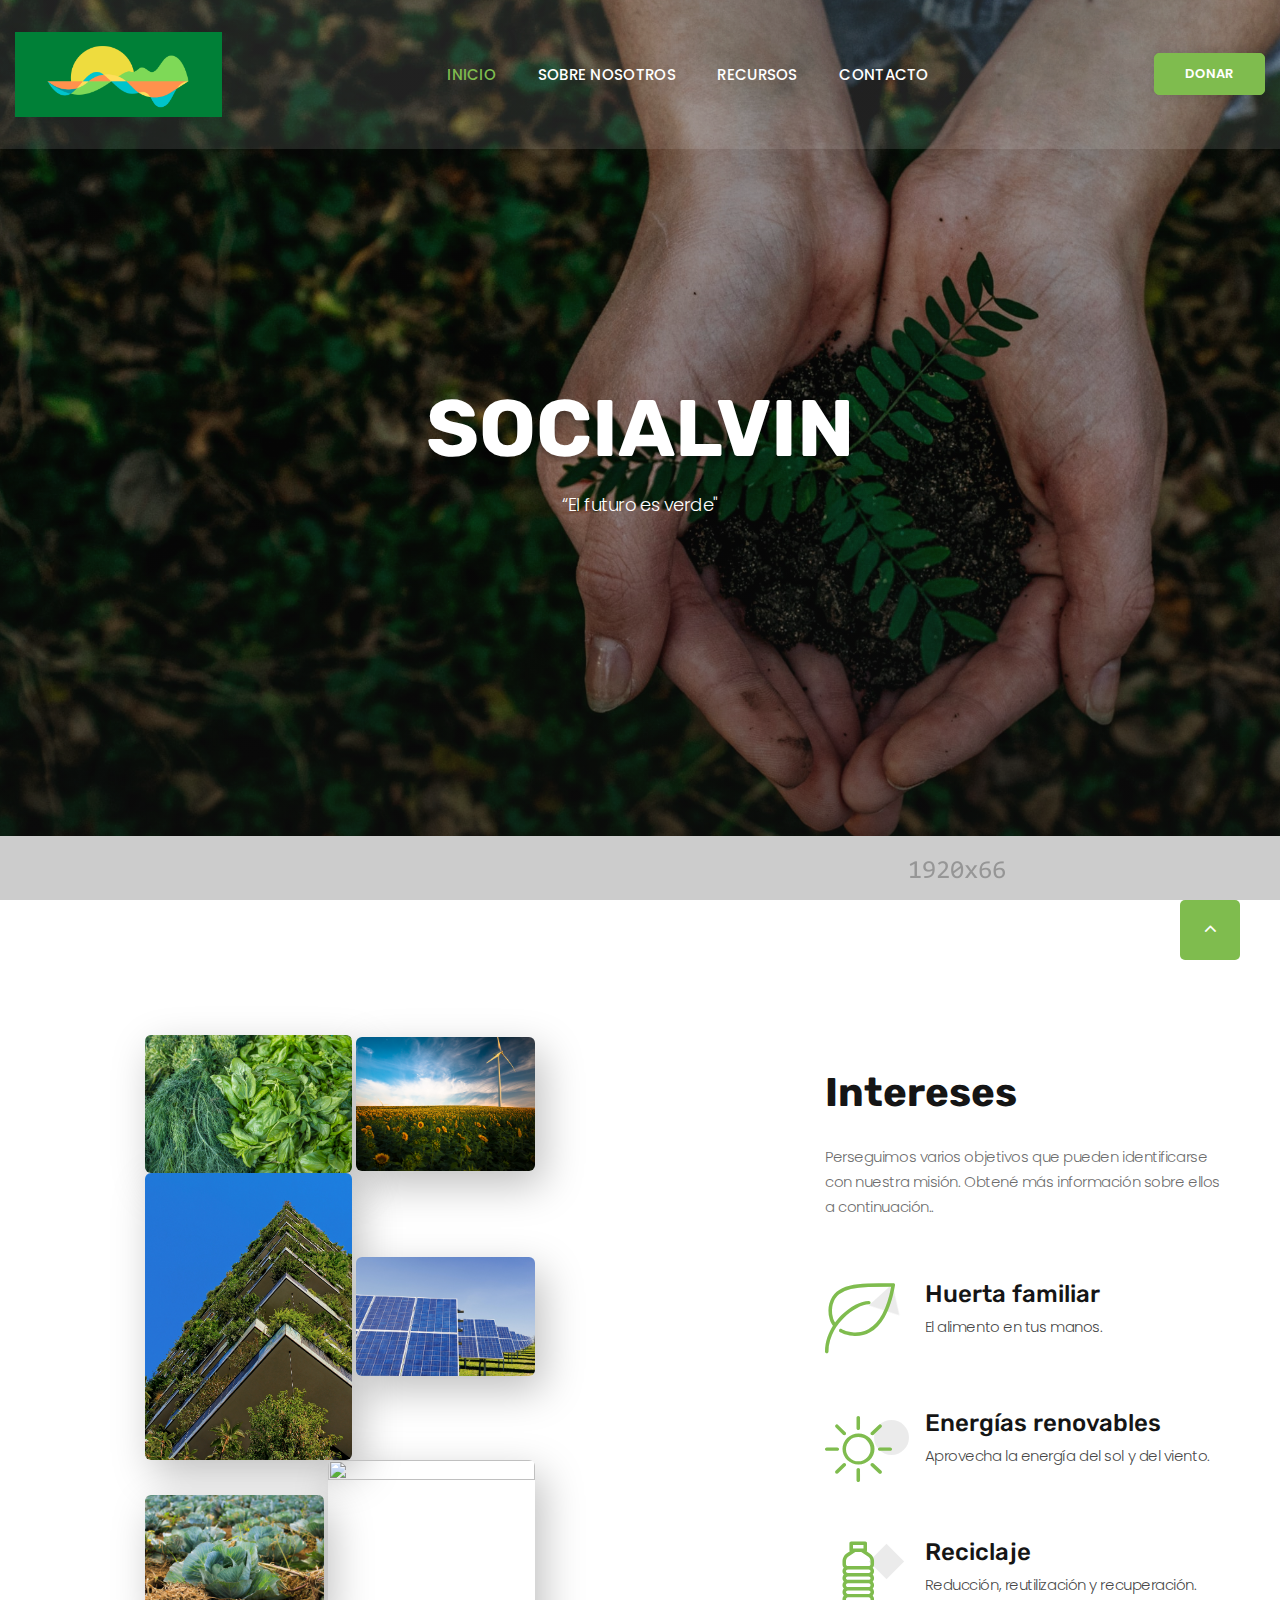
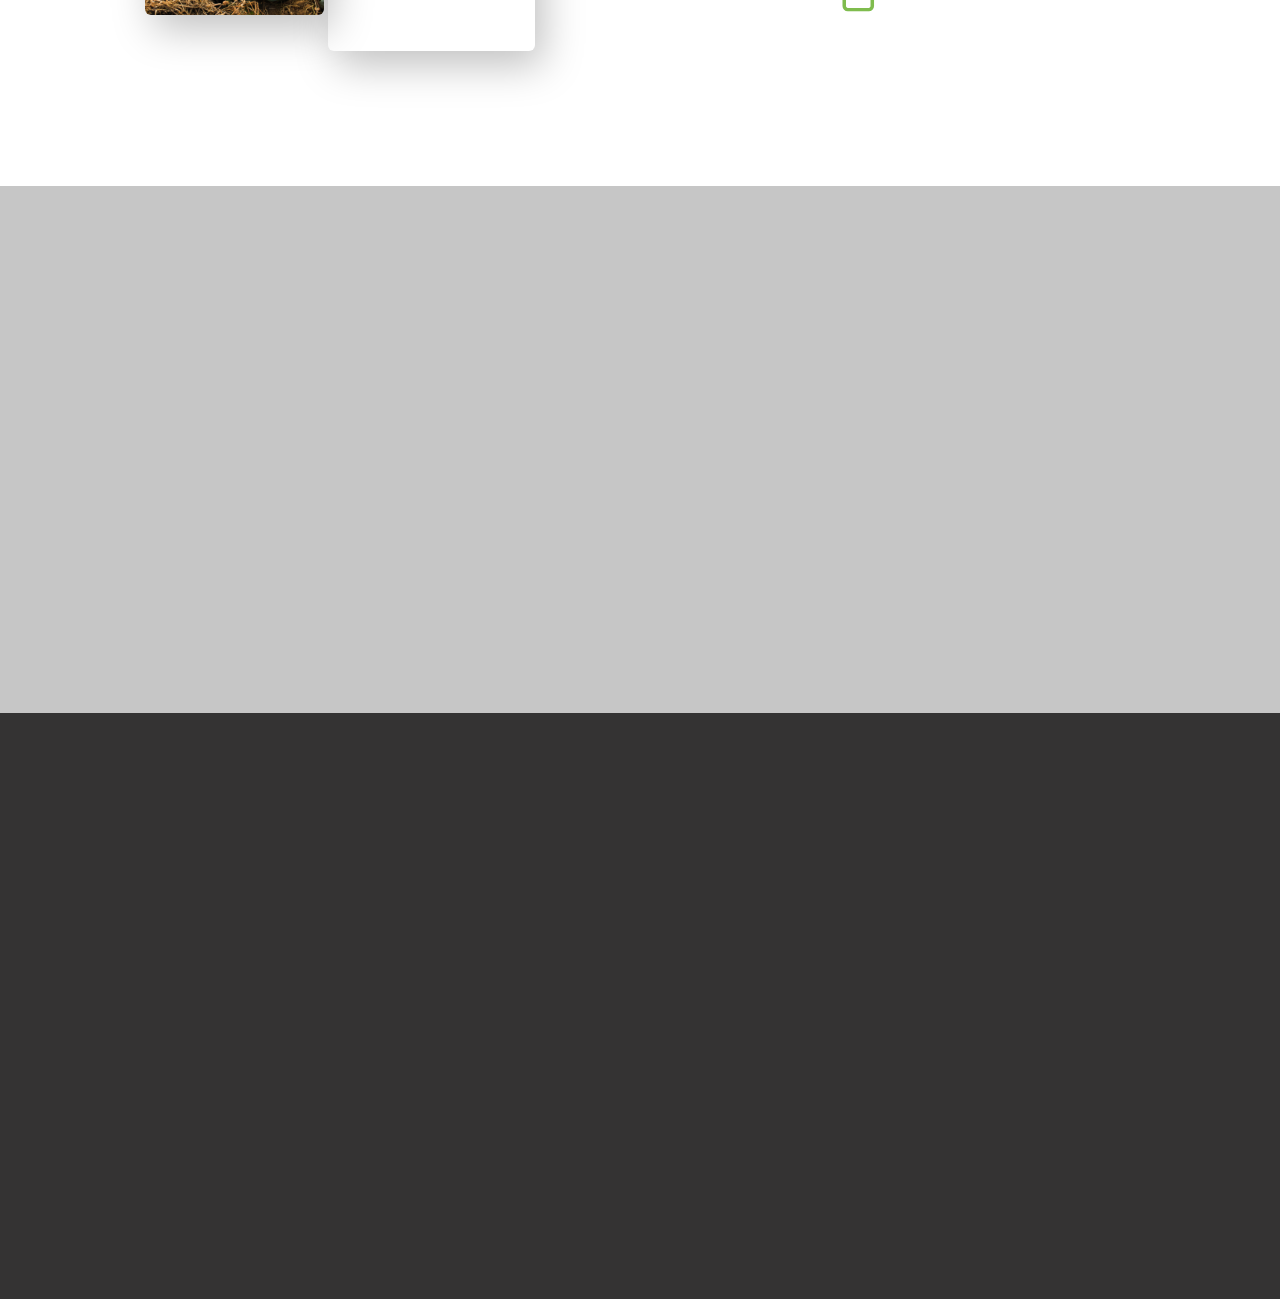
==== commit 2901e088: "comentario 1" ====
--- a/index.html
+++ b/index.html
@@ -97,7 +97,7 @@
                     <div class="box-icon-modern">
                       <div class="box-icon-inner decorate-triangle"><span class="icon-xl linearicons-leaf icon-primary"></span></div>
                       <div class="box-icon-caption">
-                        <h4><a href="huerta.html" target="_blank">Huertas urbanas</a></h4>
+                        <h4><a href="huerta.html" target="_blank">Huerta familiar</a></h4>
                         <p>El alimento en tus manos.</p>
                       </div>
                     </div>
